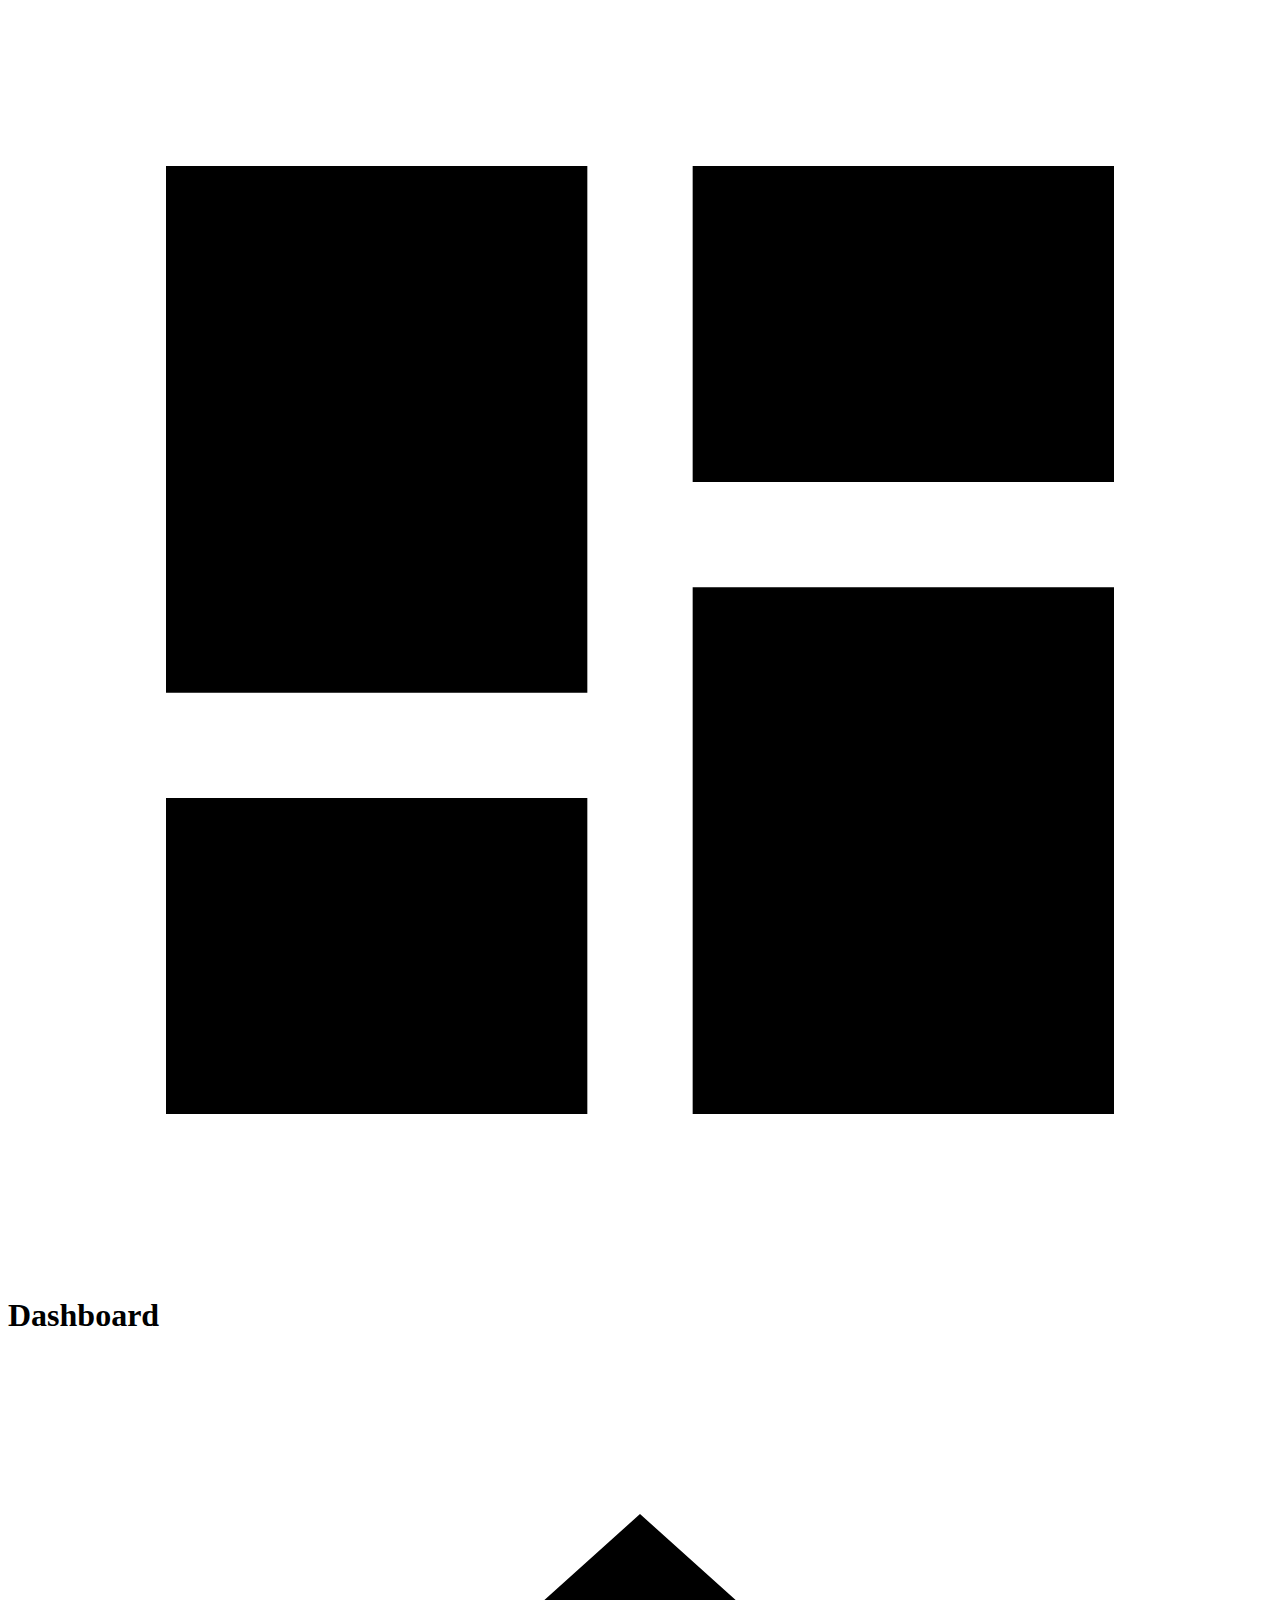
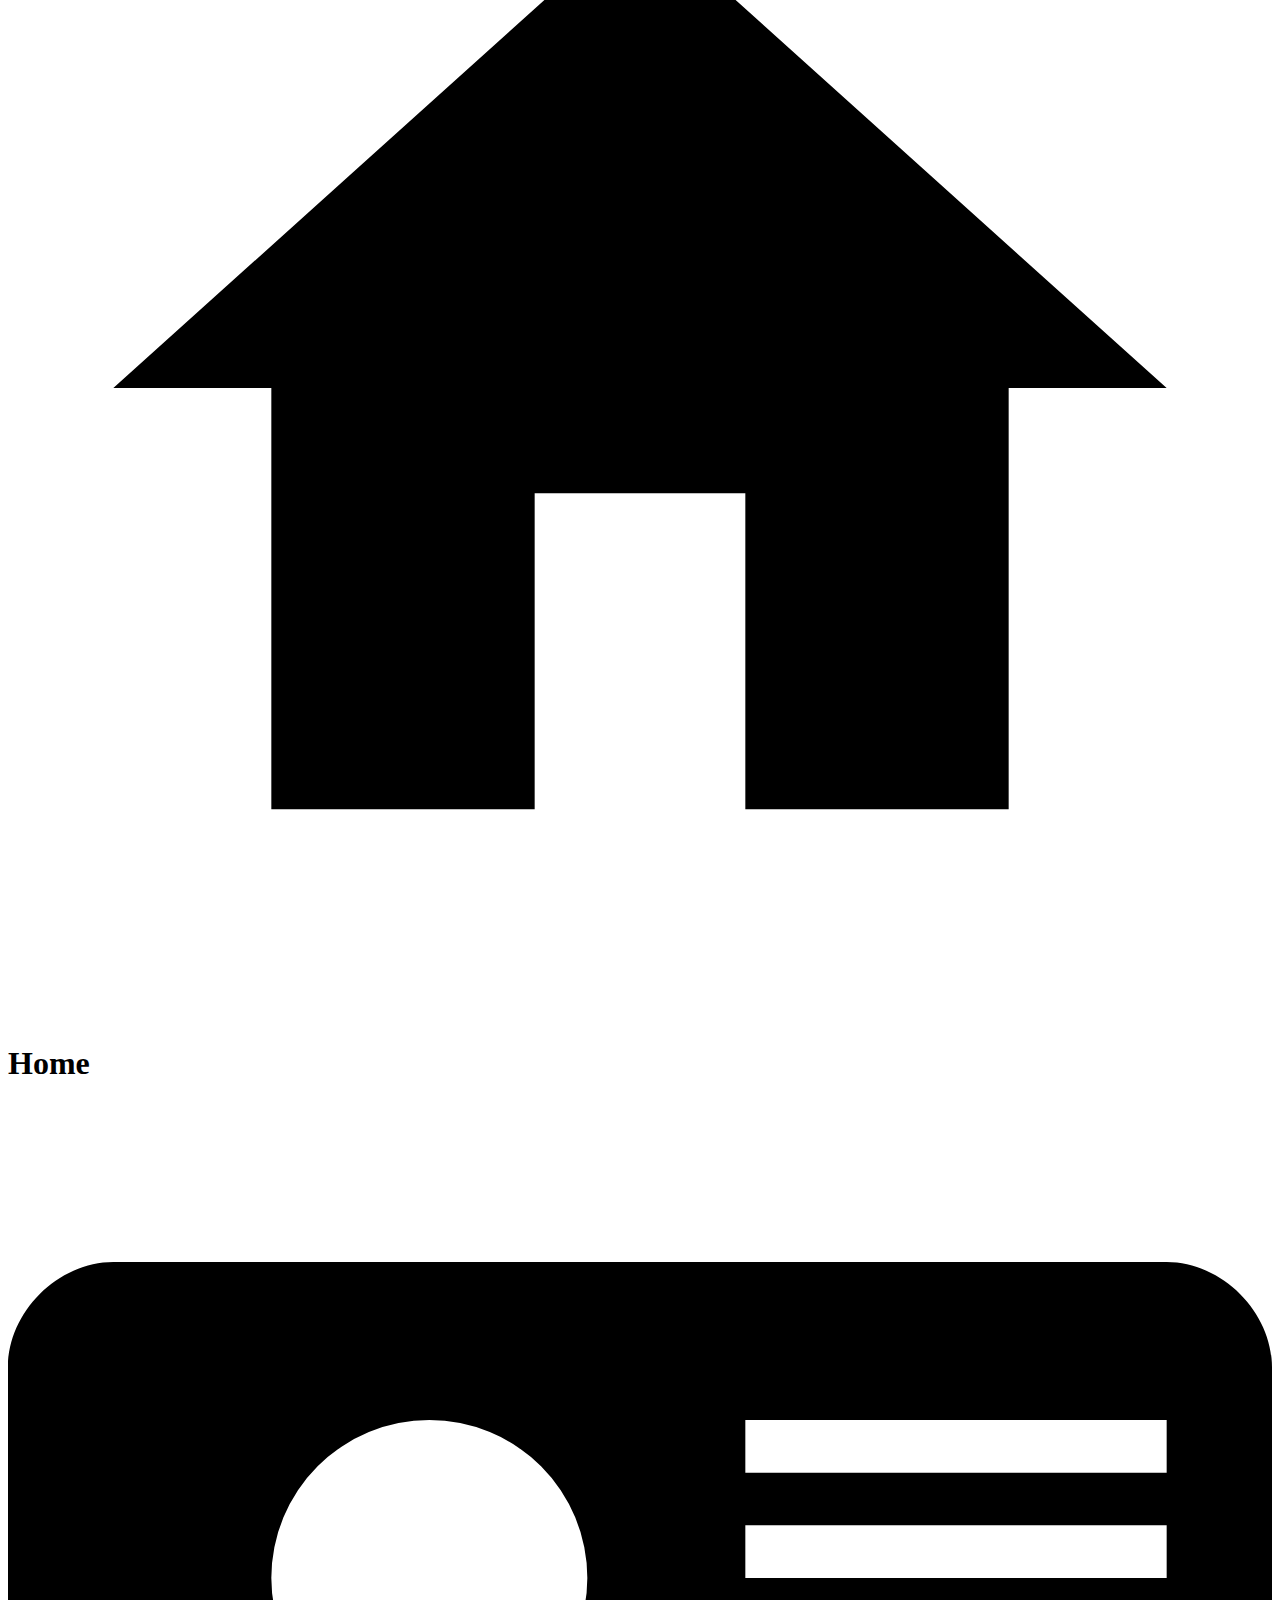
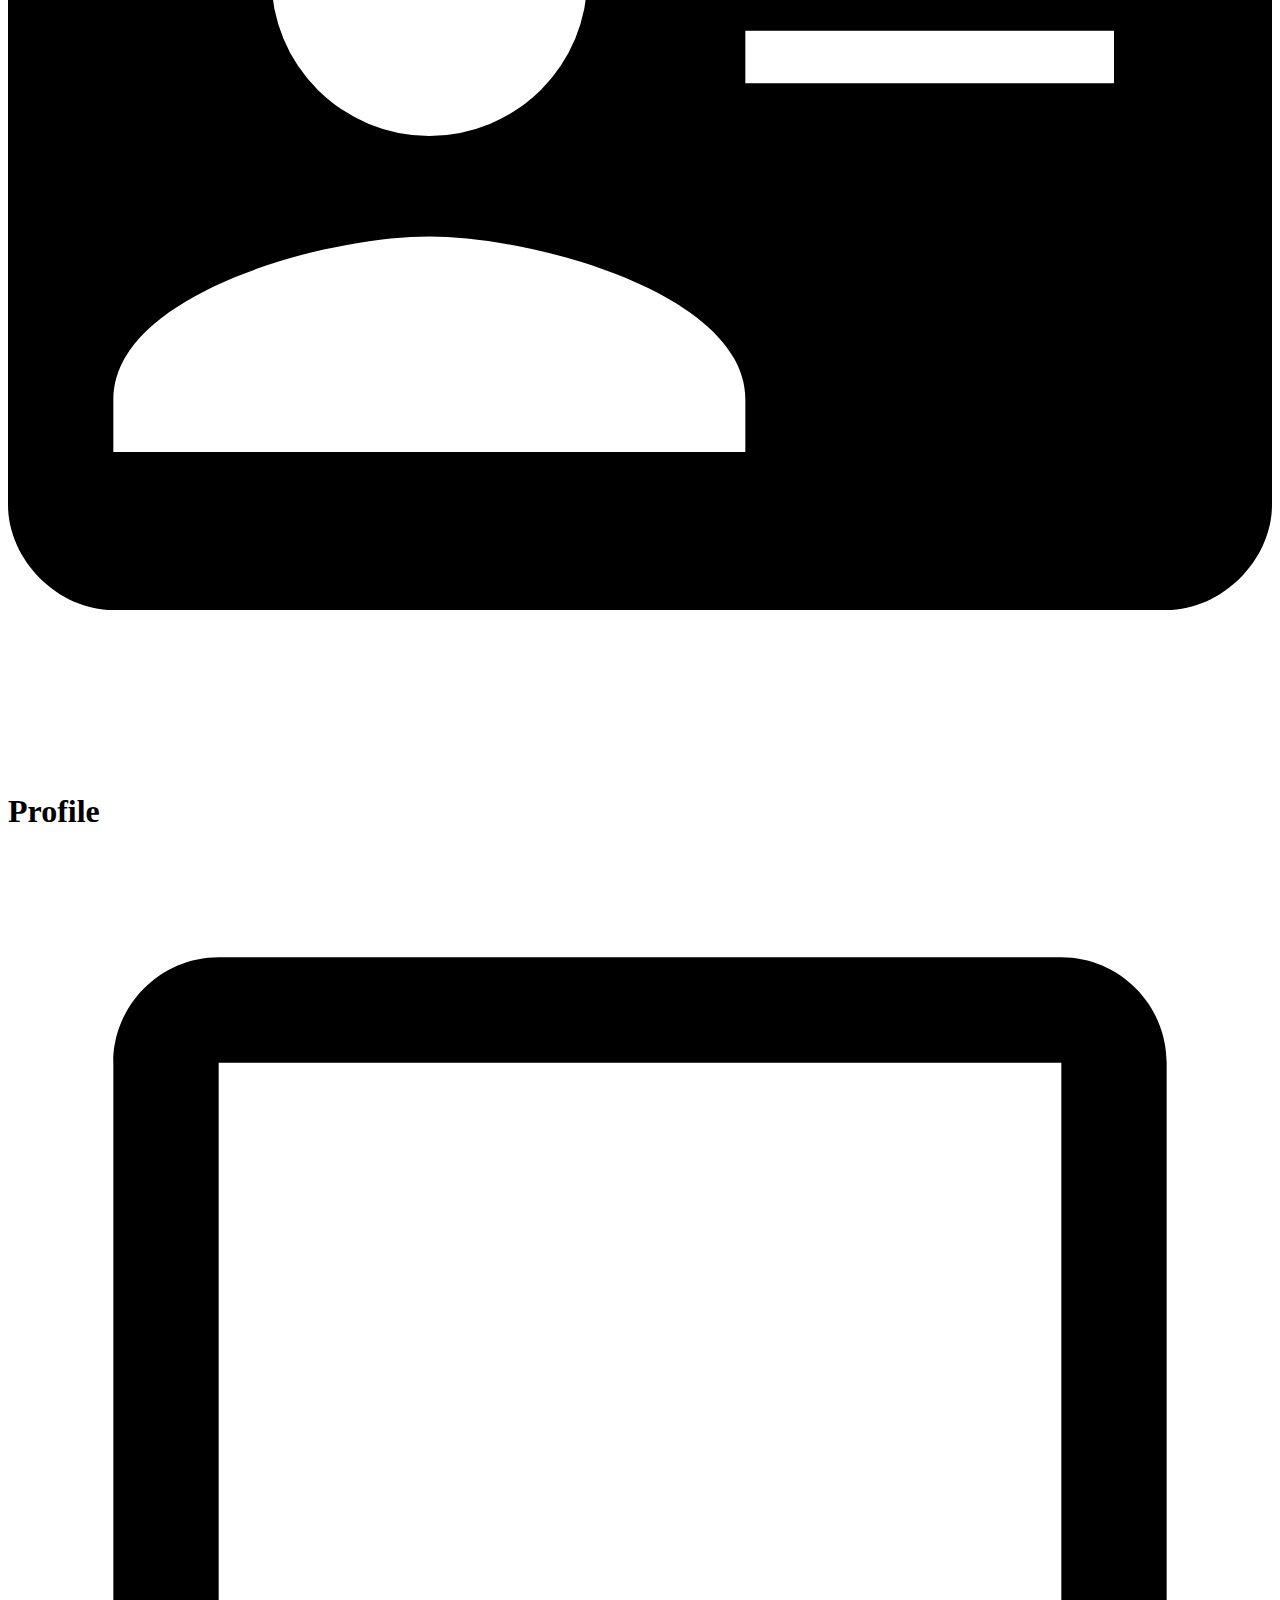
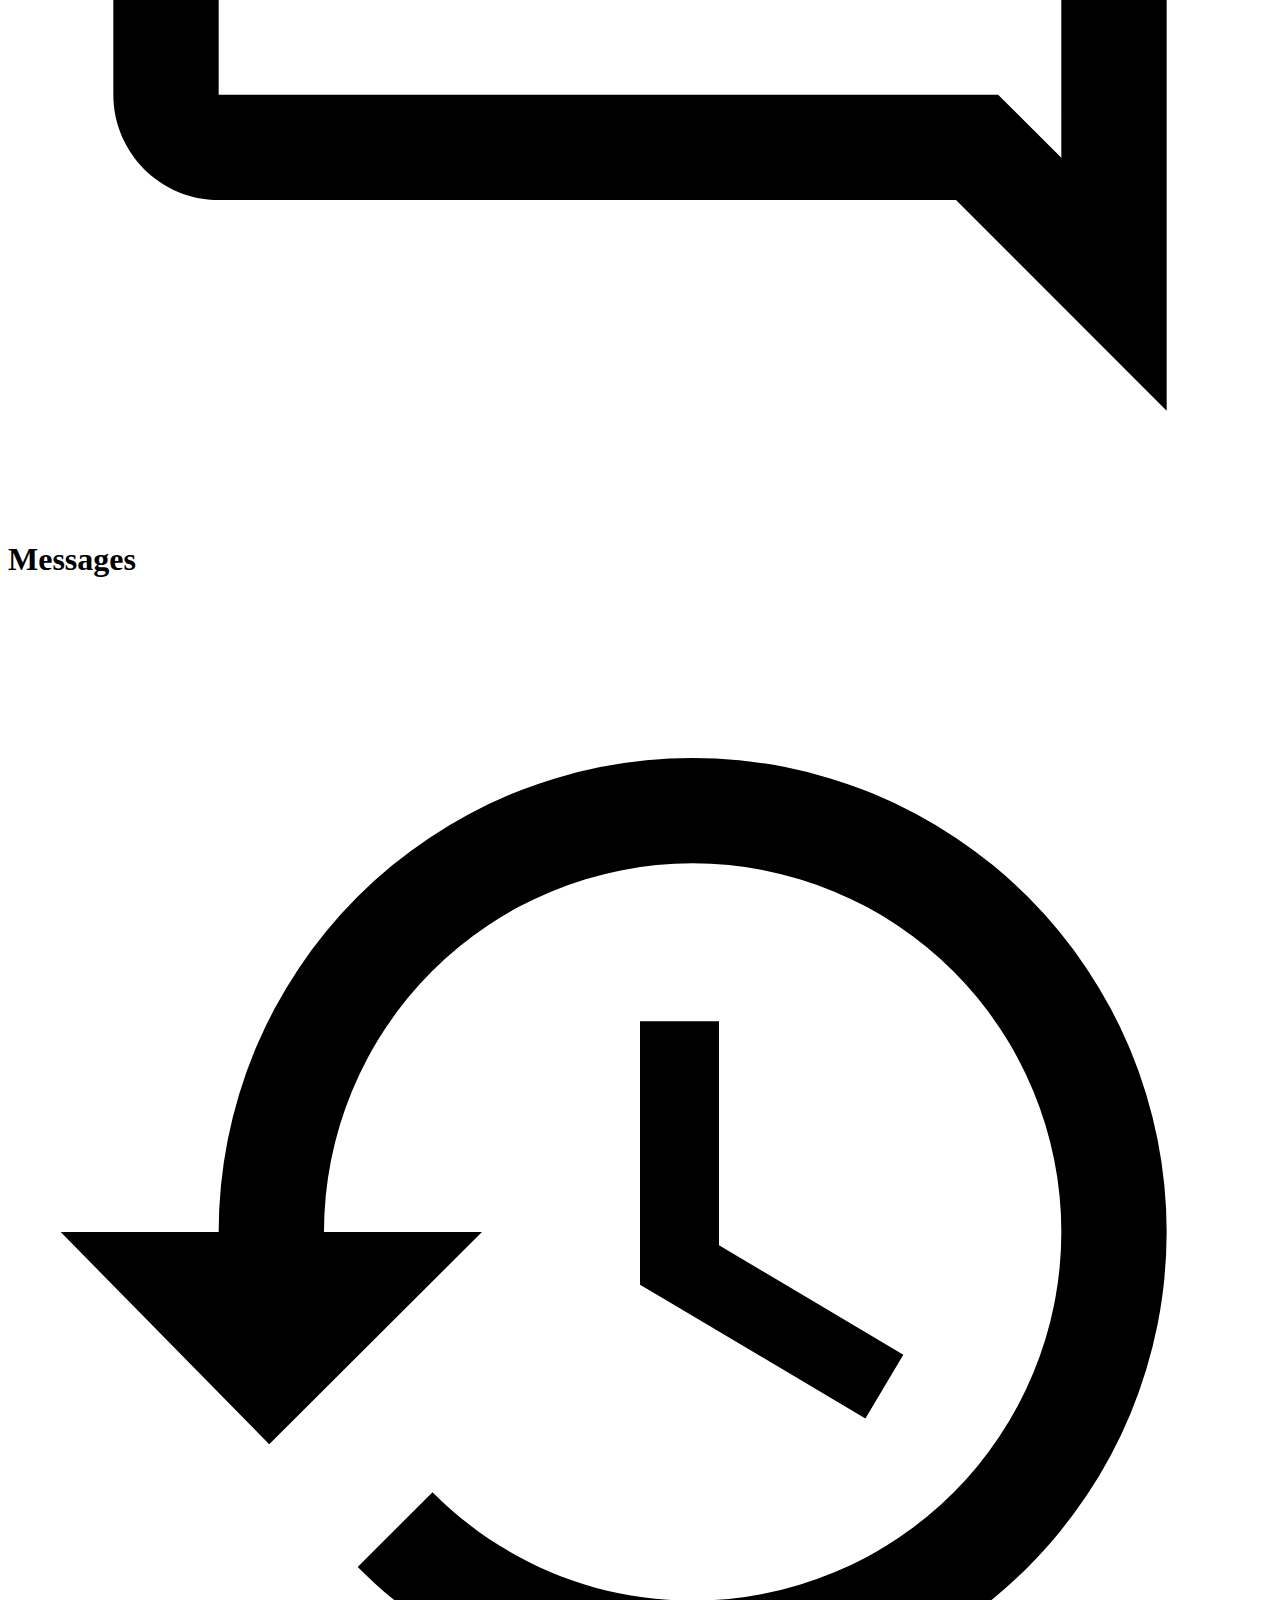
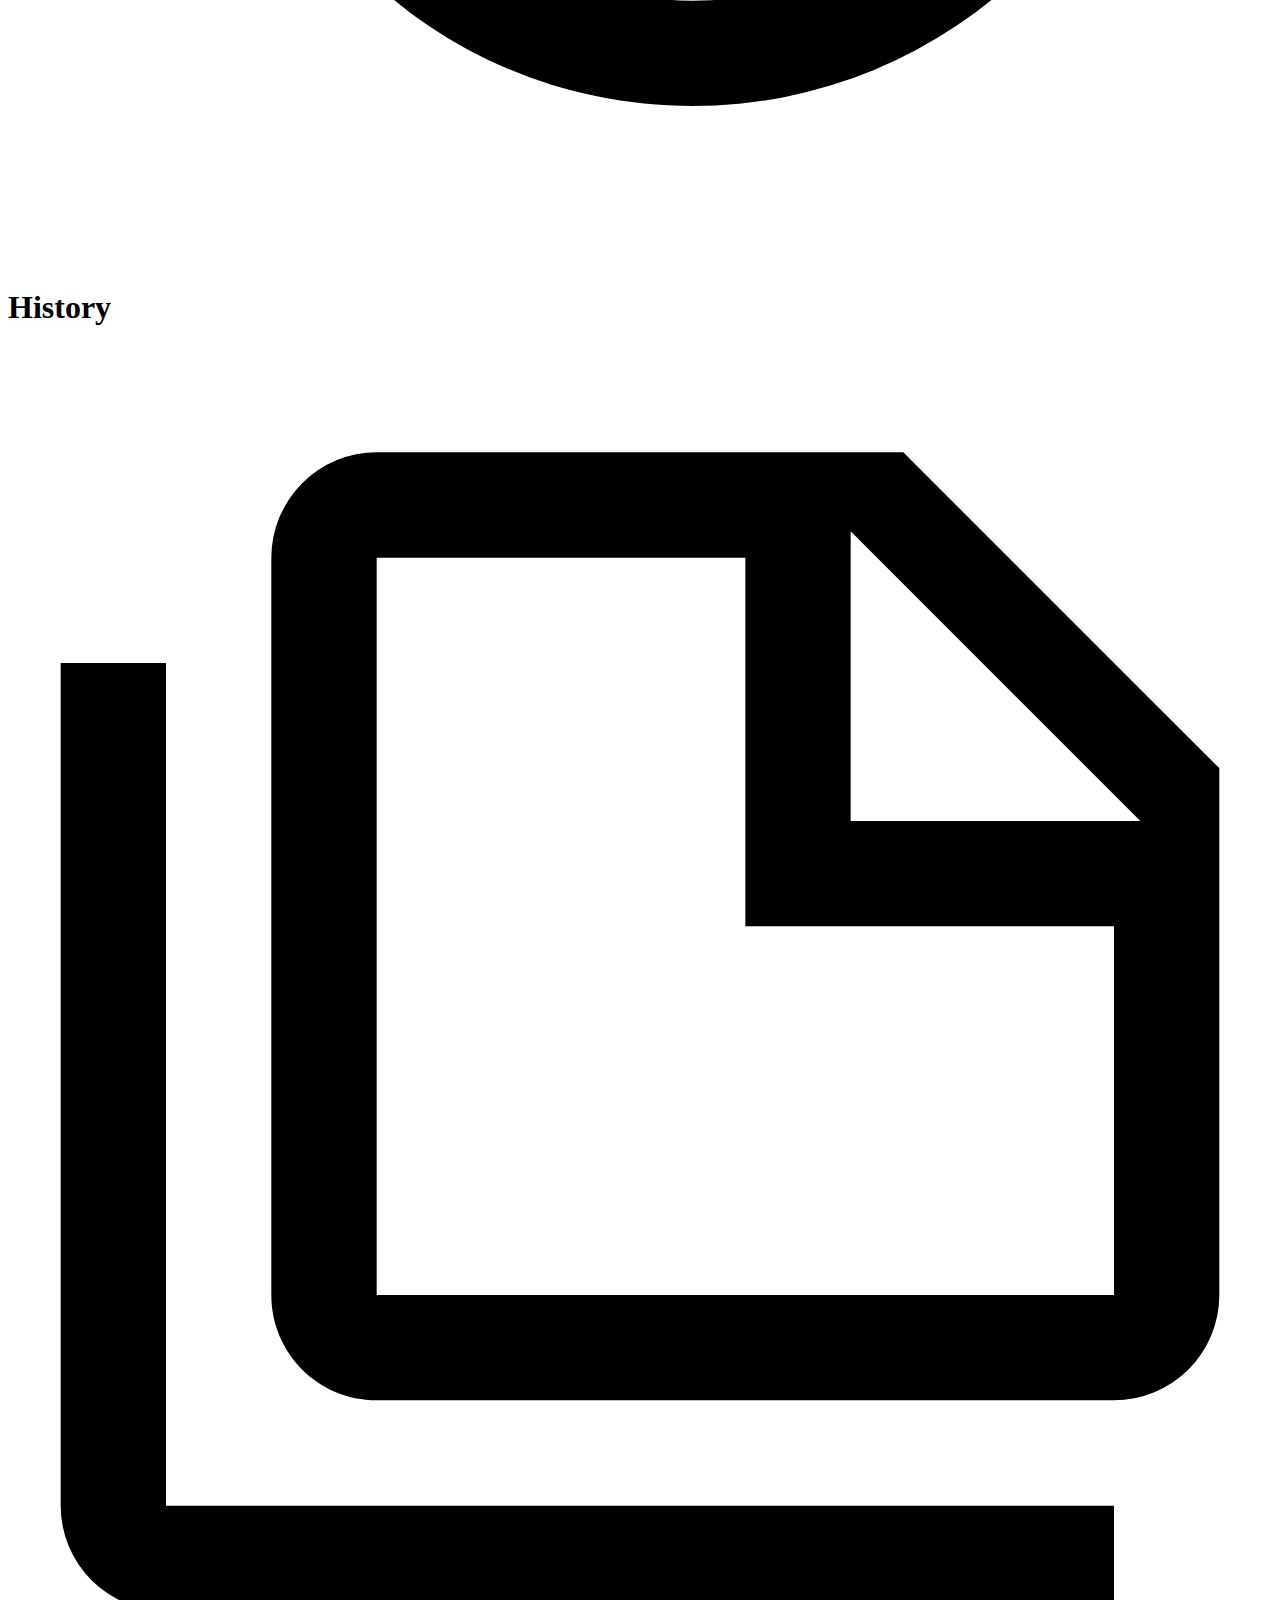
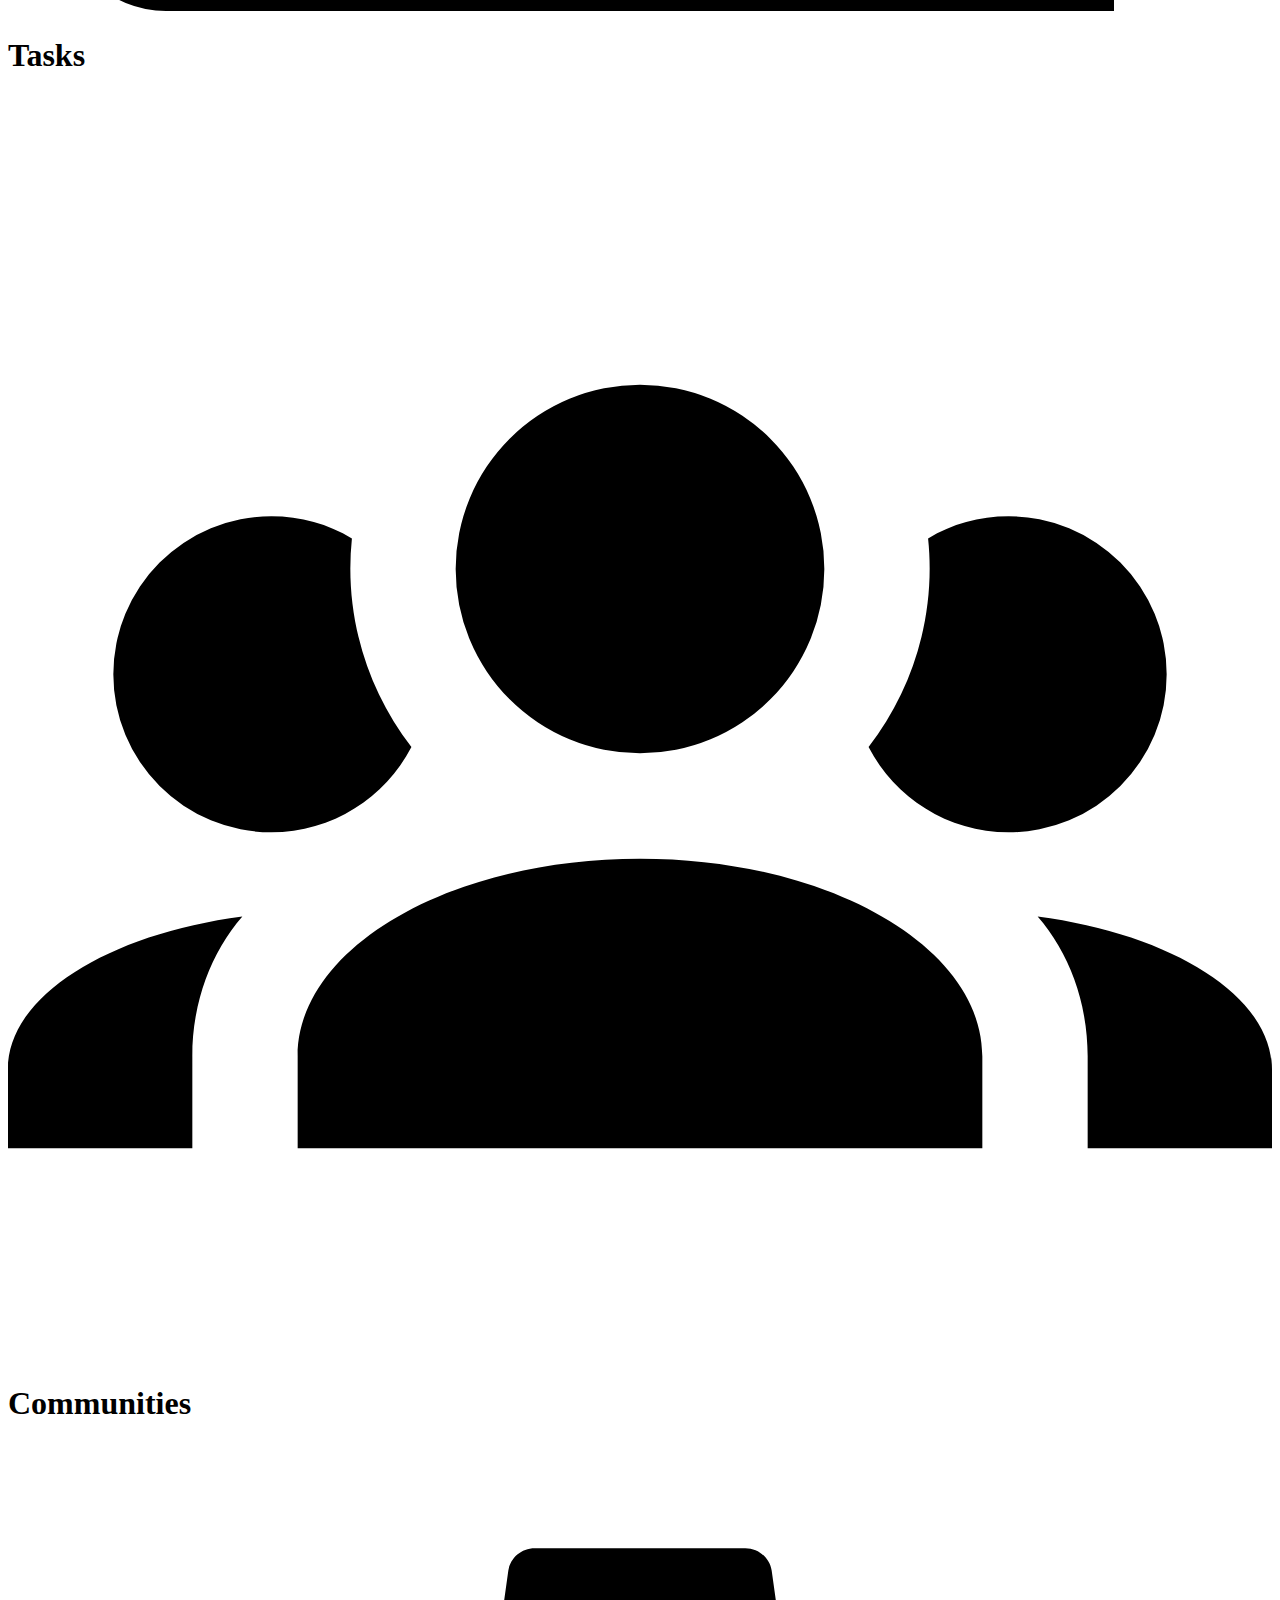
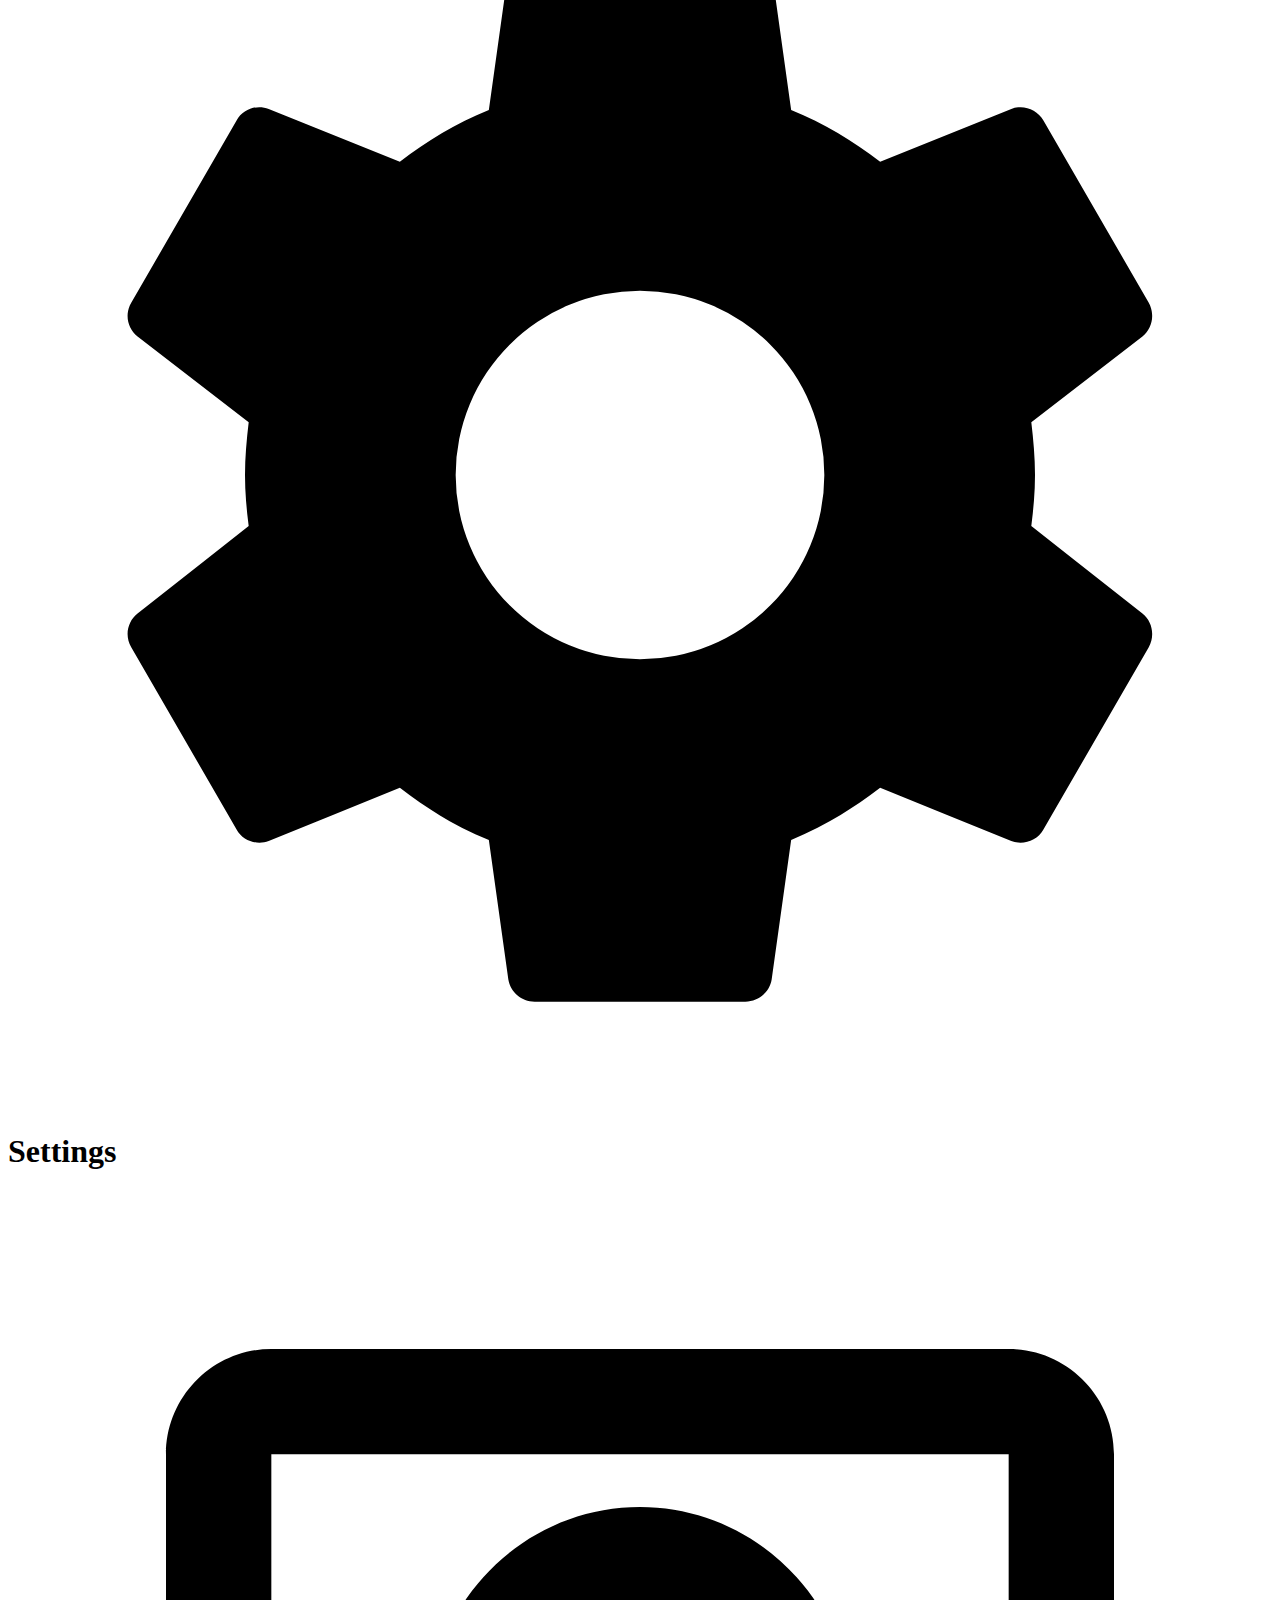
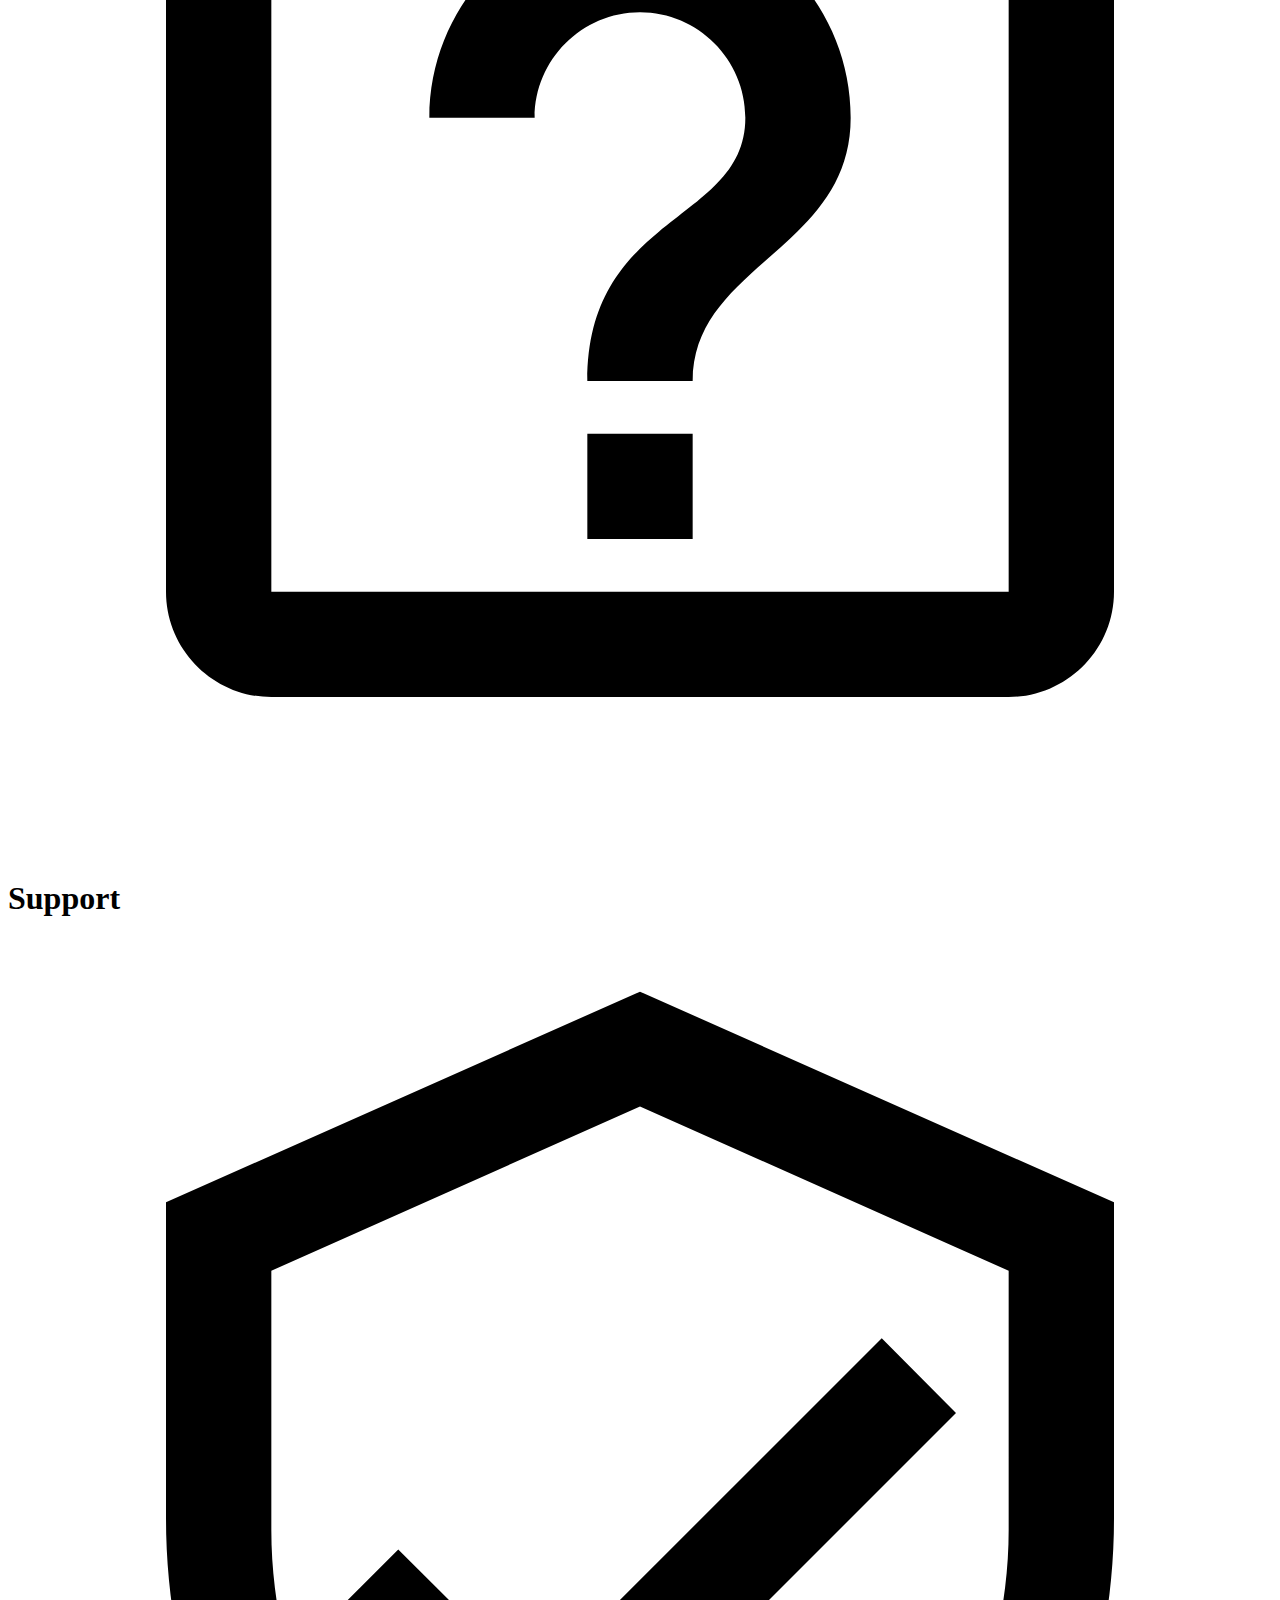
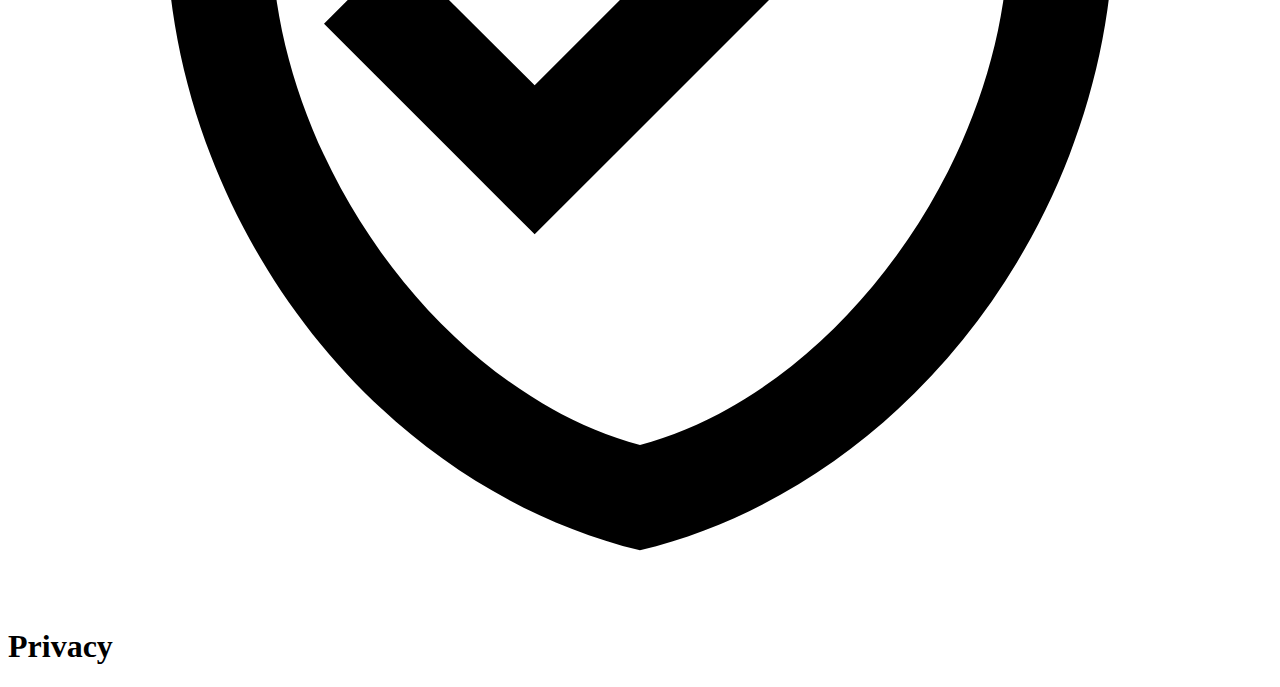
==== admin.html @ 9723819f "Done with the Dashboard menu items" ====
<!DOCTYPE html>
<html lang="en">
<head>
    <meta charset="UTF-8">
    <meta name="viewport" content="width=device-width, initial-scale=1.0">
    <title>Admin Dashboard</title>
    <link rel="stylesheet" href="style.css">
</head>
<body>
    <!--App Drawer-->
    <div class="drawer">
        <div class="dashboard menuItem">
            <img src="/icons/view-dashboard.svg" alt="">
            <h1>Dashboard</h1>
        </div>
        <div class="menuItem">
            <img src="/icons/home.svg" alt="">
            <h1>Home</h1>
        </div>
        <div class="menuItem">
            <img src="/icons/card-account-details.svg" alt="">
            <h1>Profile</h1>
        </div>
        <div class="menuItem">
            <img src="/icons/message-reply-outline.svg" alt="">
            <h1>Messages</h1>
        </div>
        <div class="menuItem">
            <img src="/icons/history.svg" alt="">
            <h1>History</h1>
        </div>
        <div class="menuItem">
            <img src="/icons/note-multiple-outline.svg" alt="">
            <h1>Tasks</h1>
        </div>
        <div class="menuItem">
            <img src="/icons/account-group.svg" alt="">
            <h1>Communities</h1>
        </div>
        <!--Some extra spacing, so nth child-->
        <div class="menuItem">
            <img src="/icons/cog.svg" alt="">
            <h1>Settings</h1>
        </div>
        <div class="menuItem">
            <img src="/icons/help-box-outline.svg" alt="">
            <h1>Support</h1>
        </div>
        <div class="menuItem">
            <img src="/icons/shield-check-outline.svg" alt="">
            <h1>Privacy</h1>
        </div>
    </div>
</body>
</html>
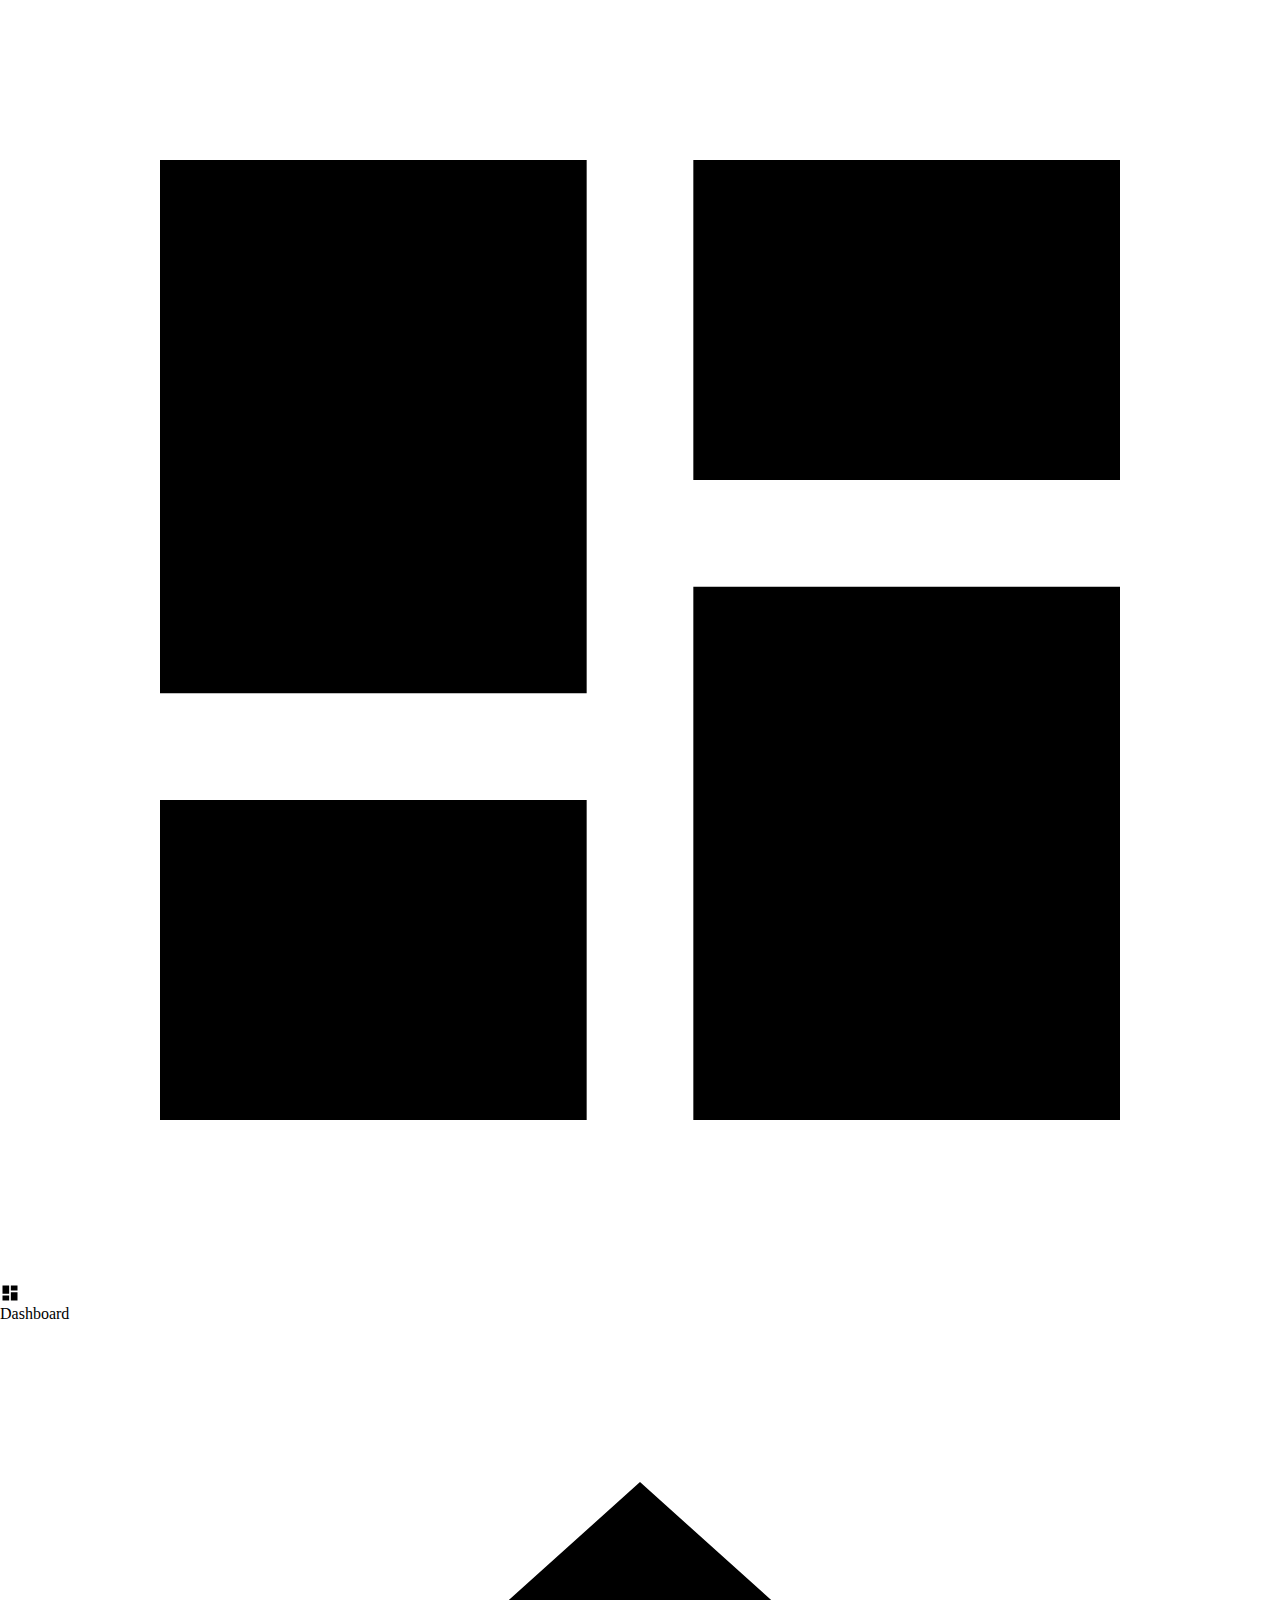
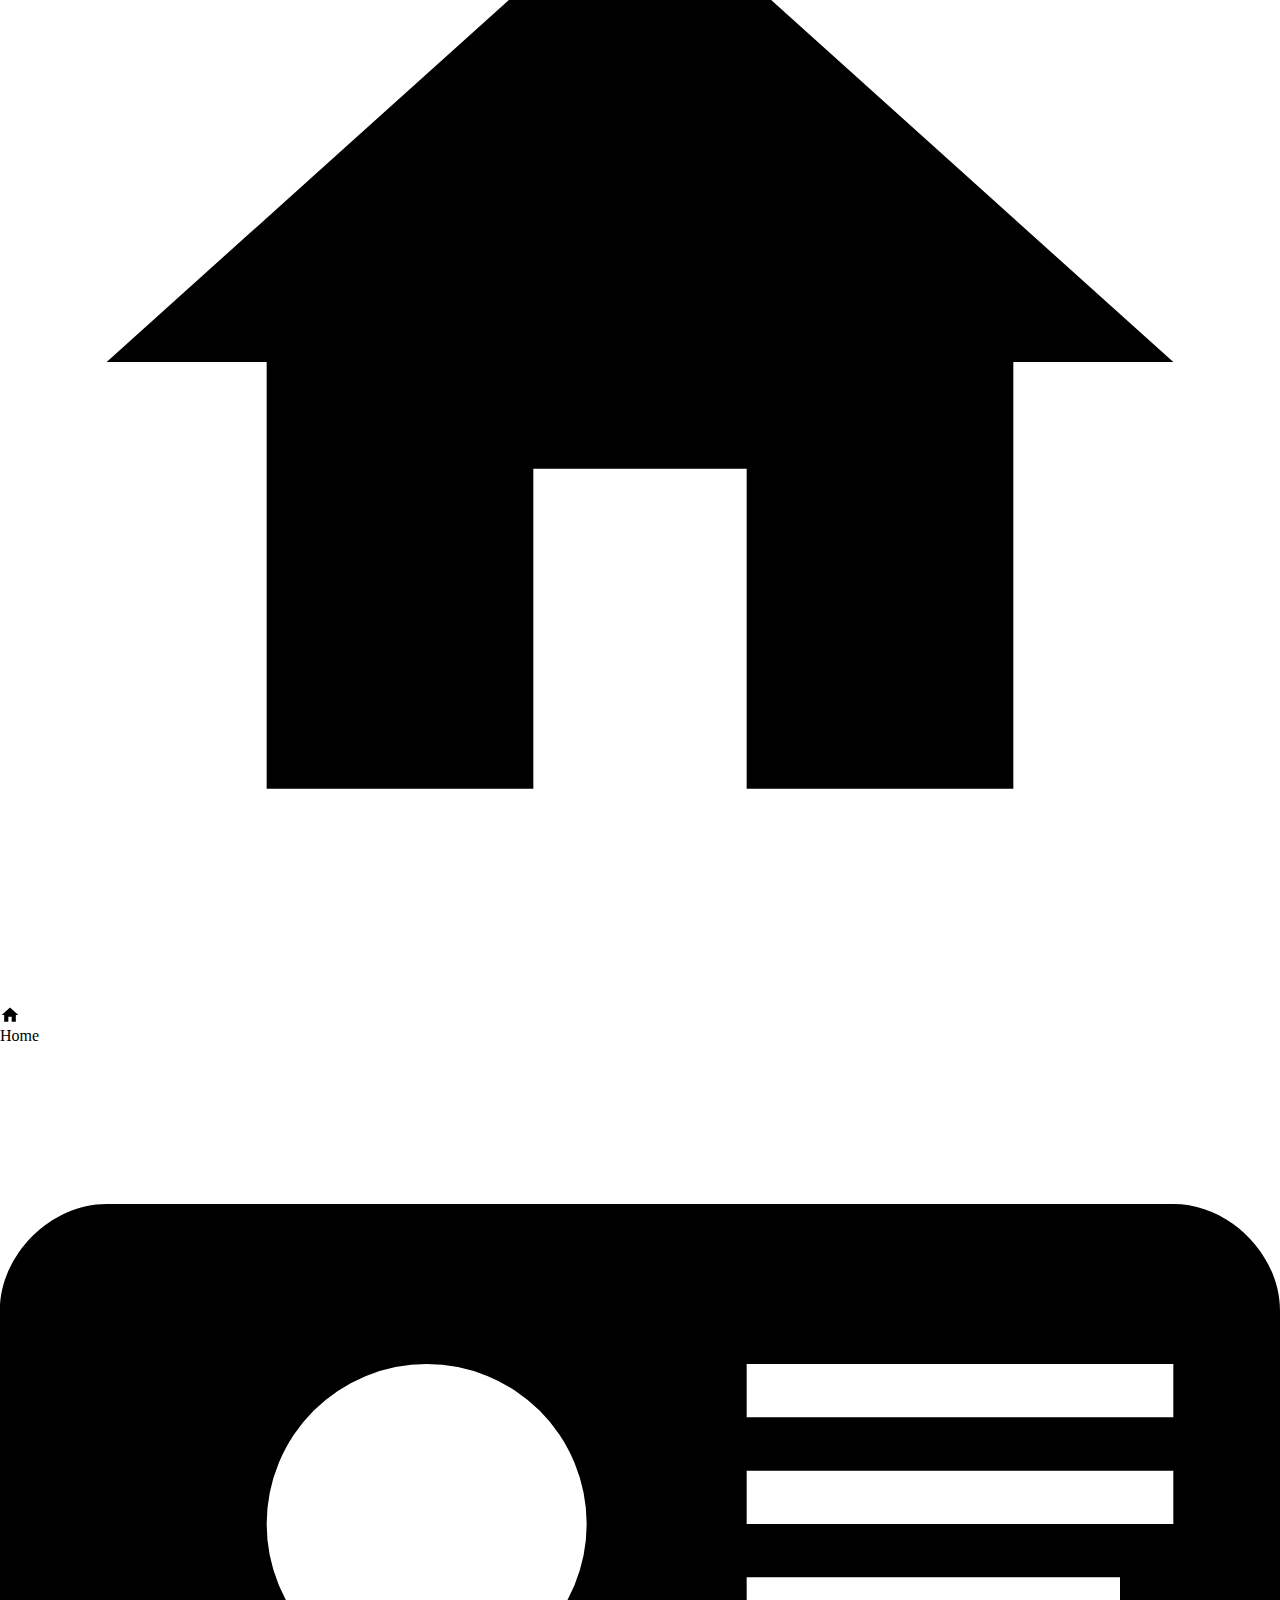
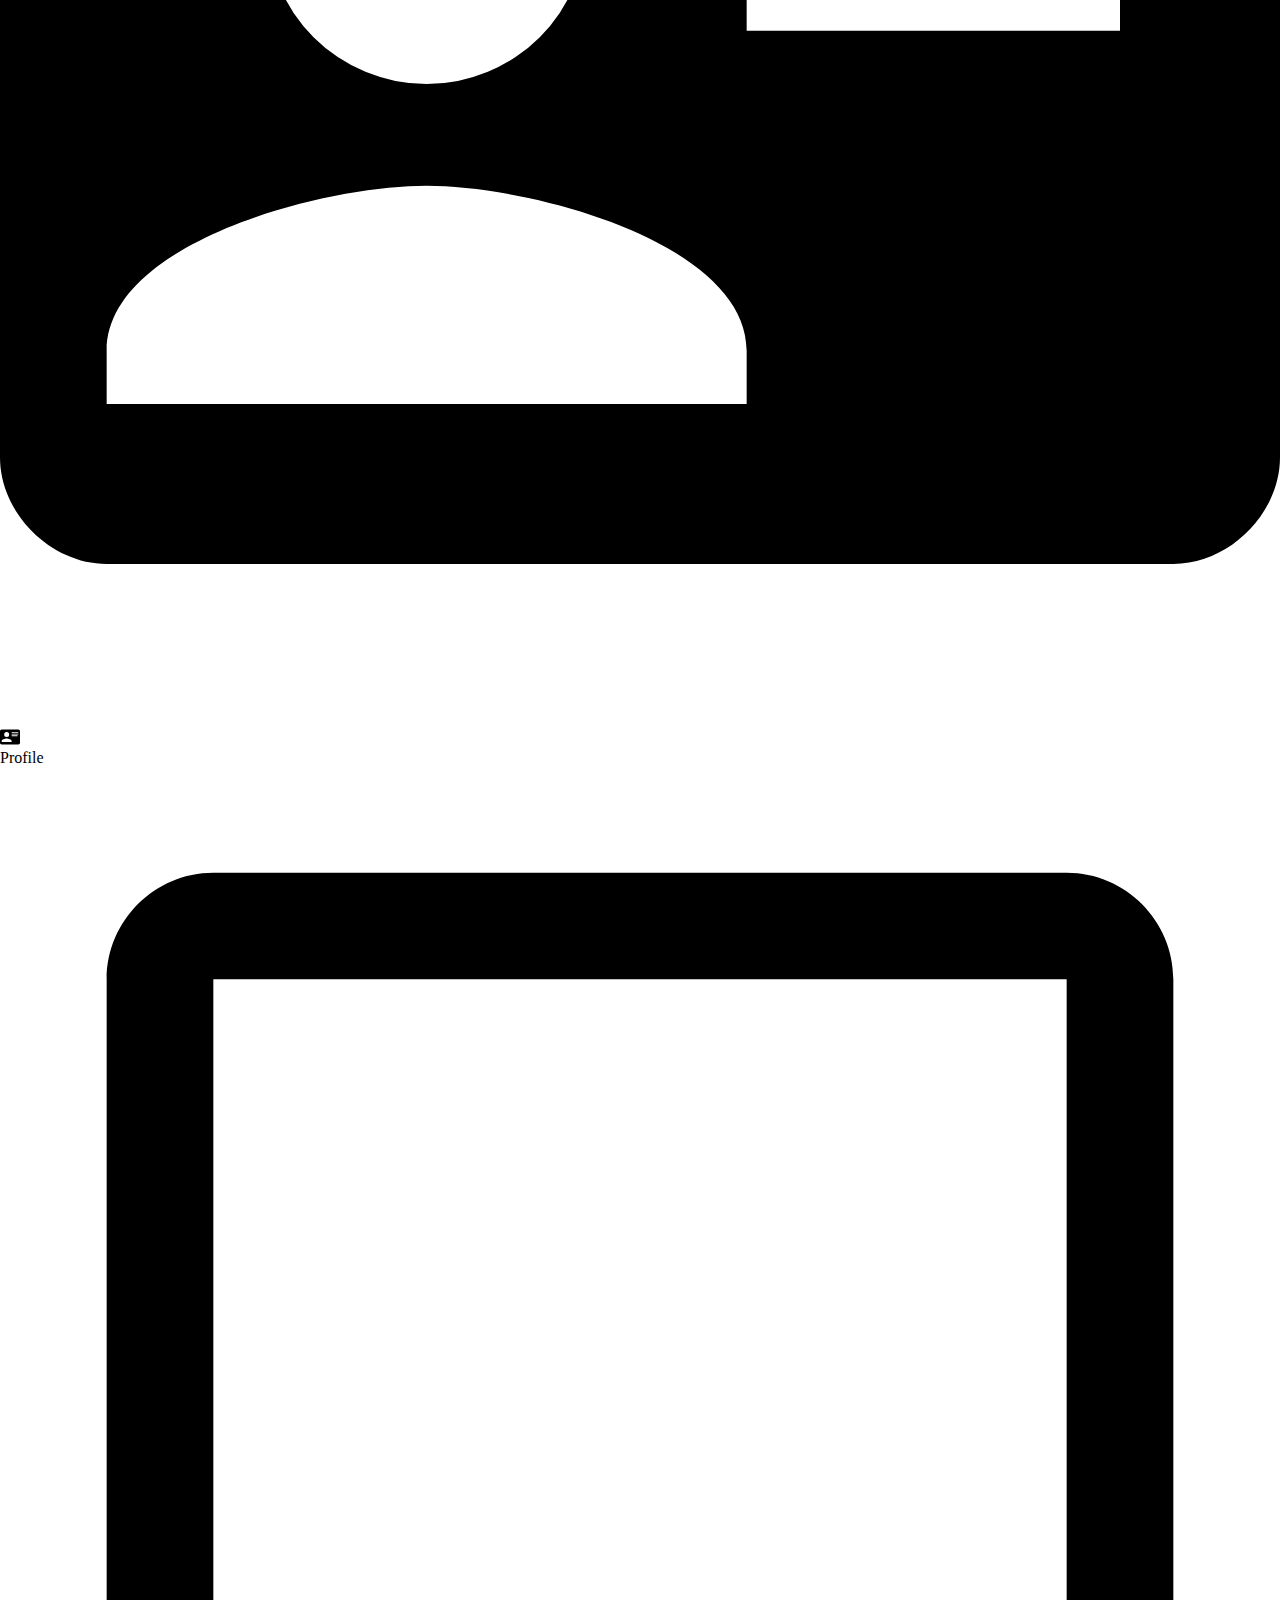
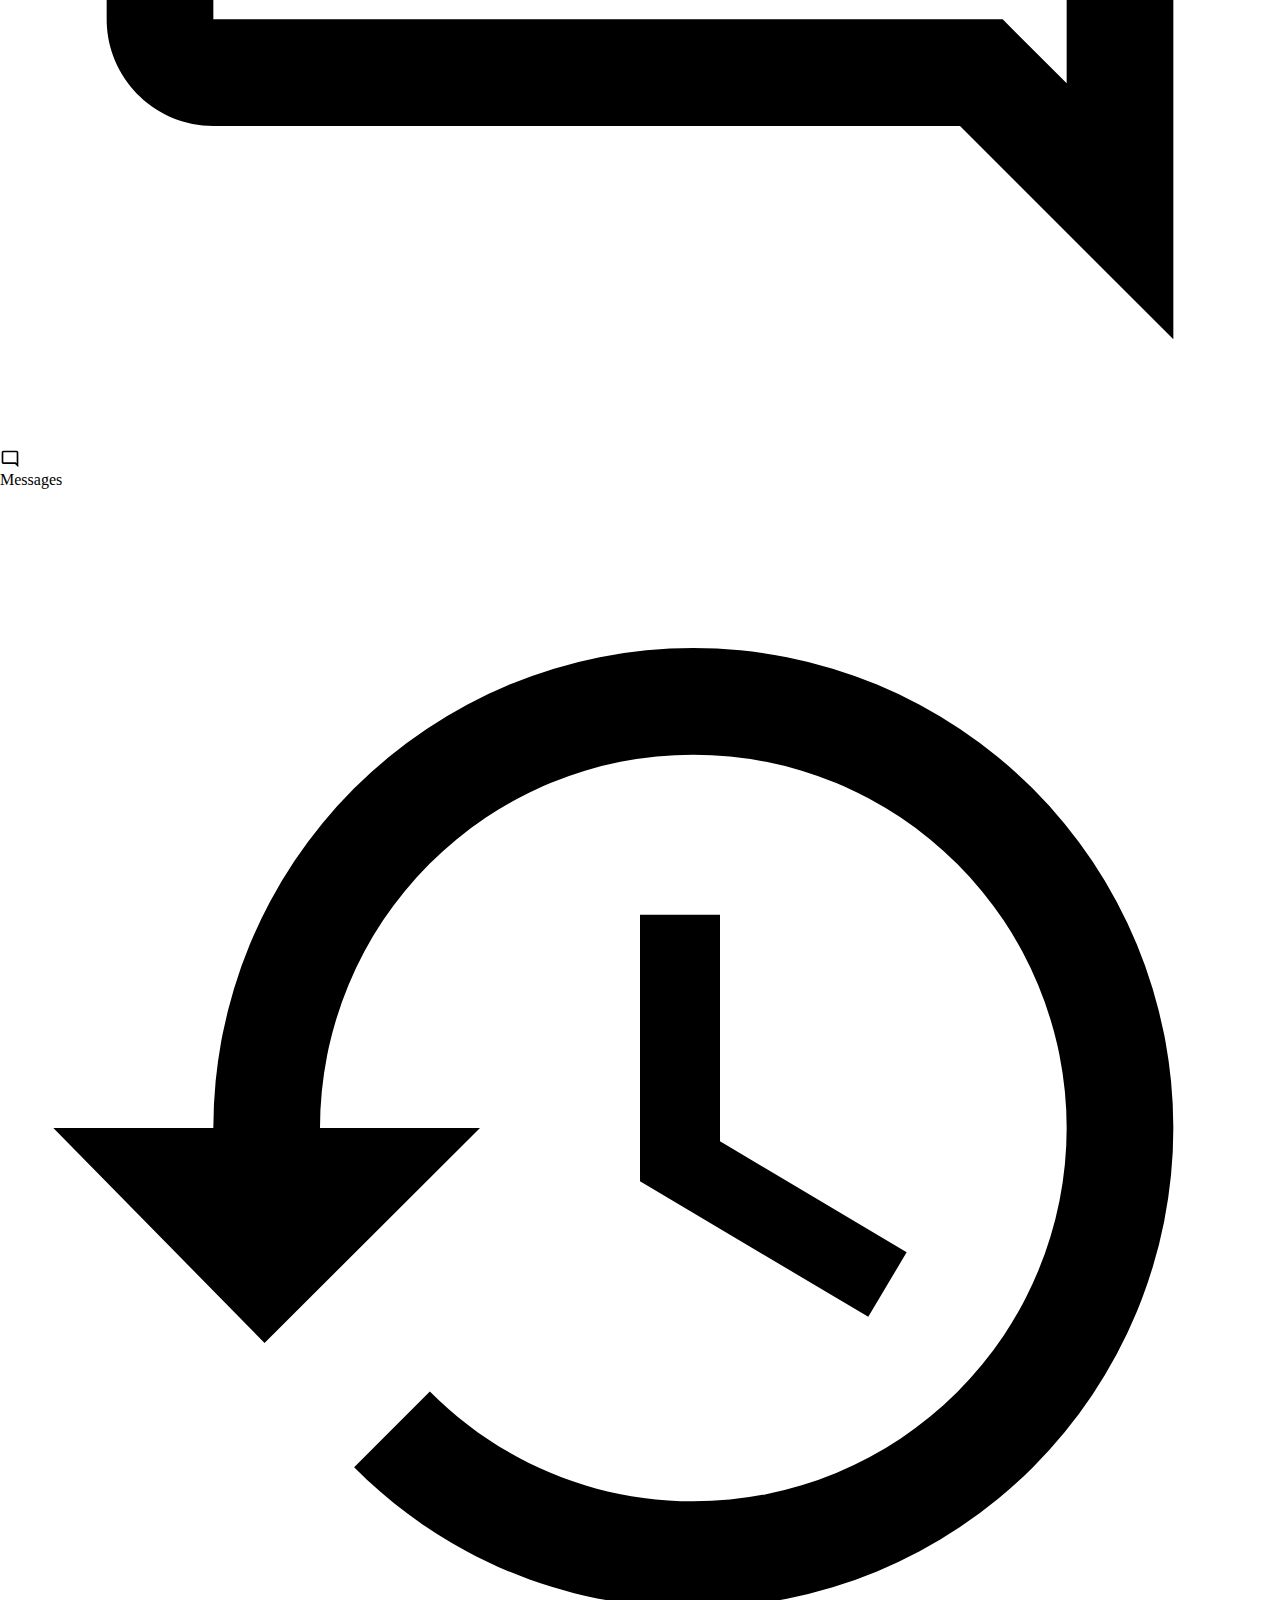
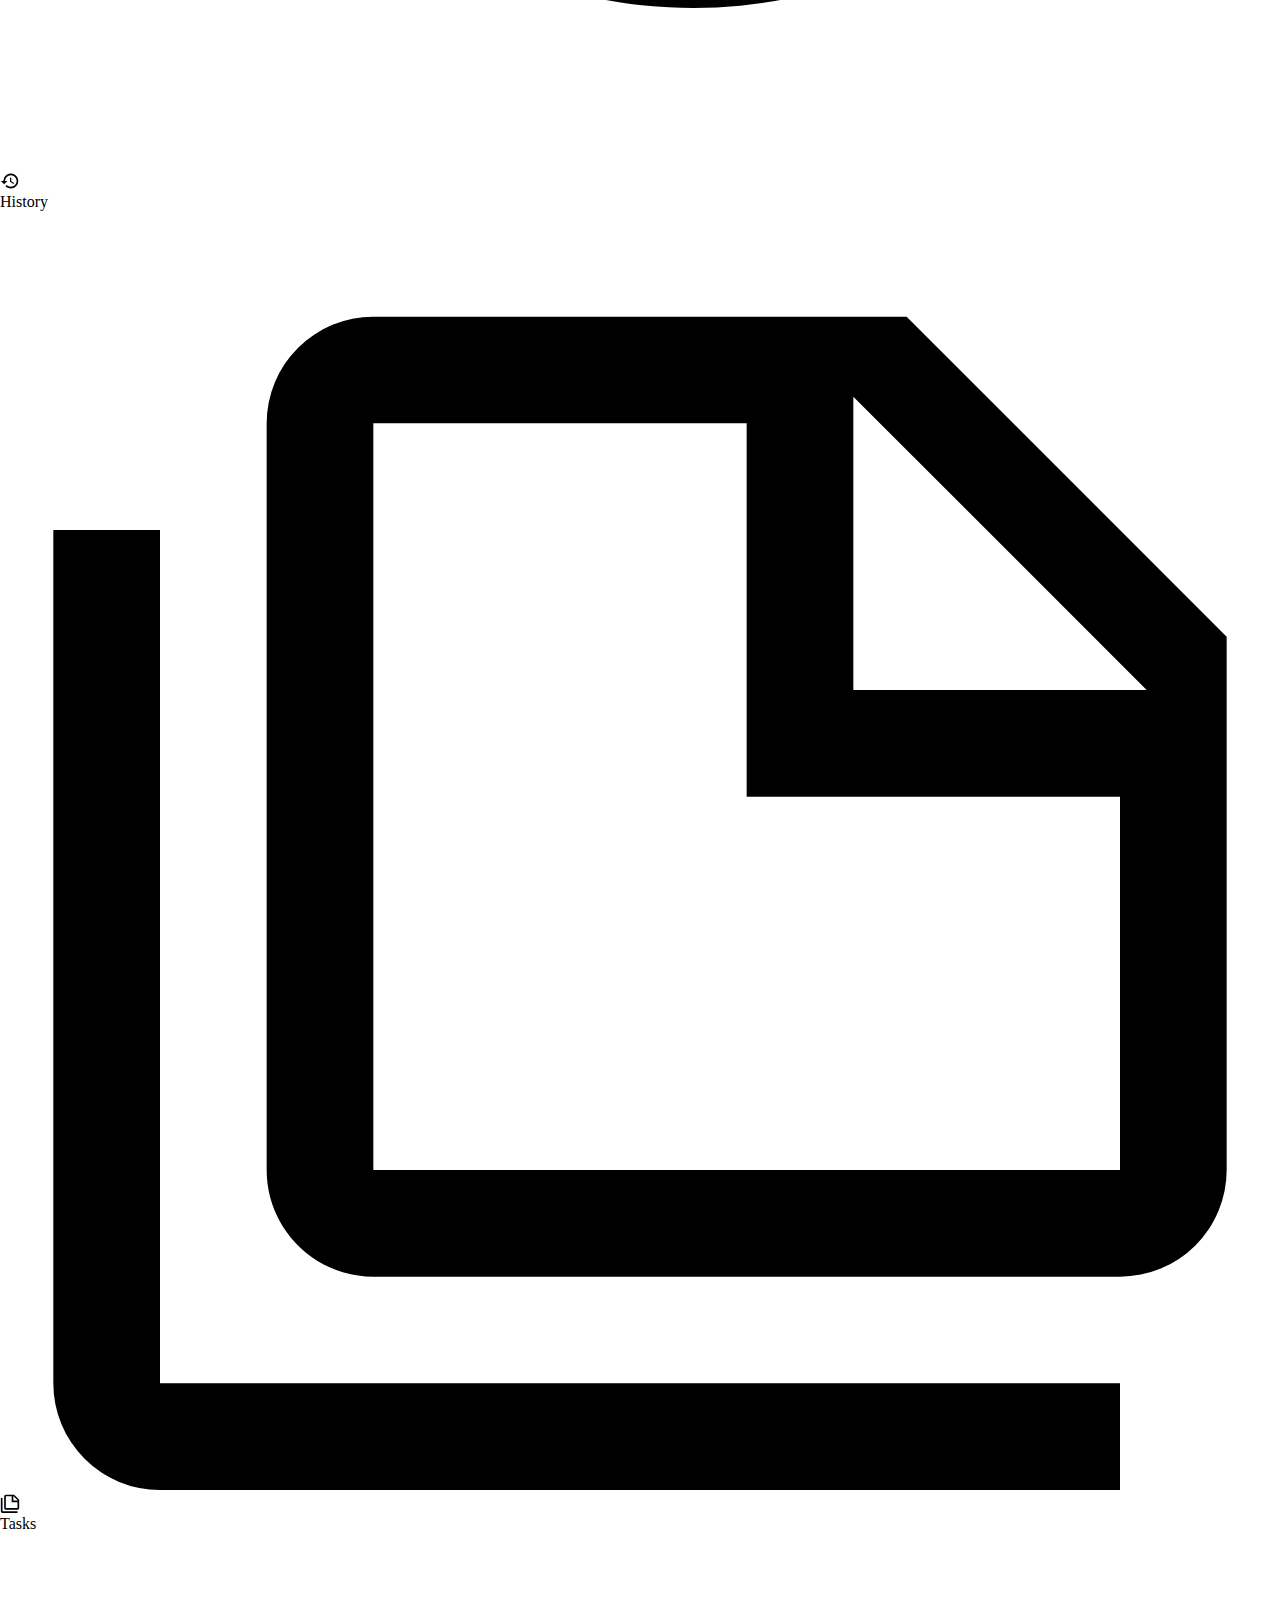
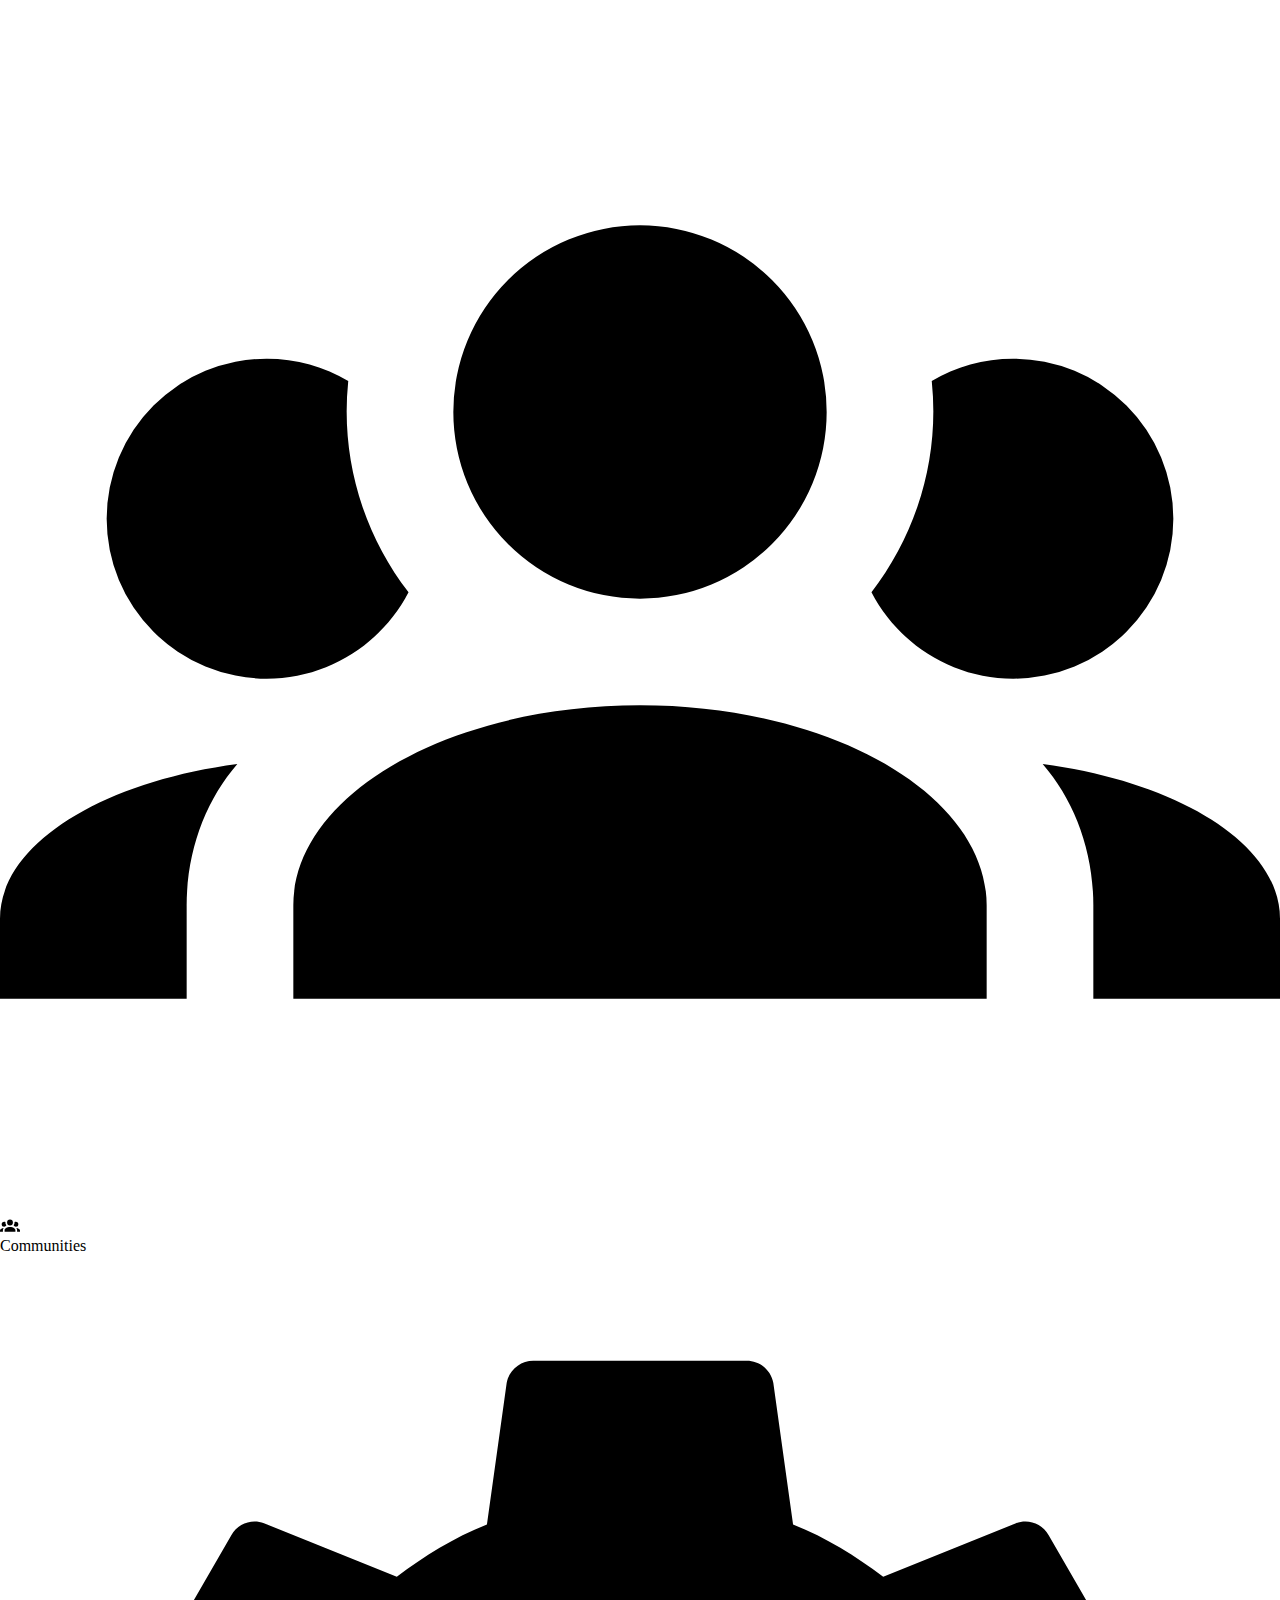
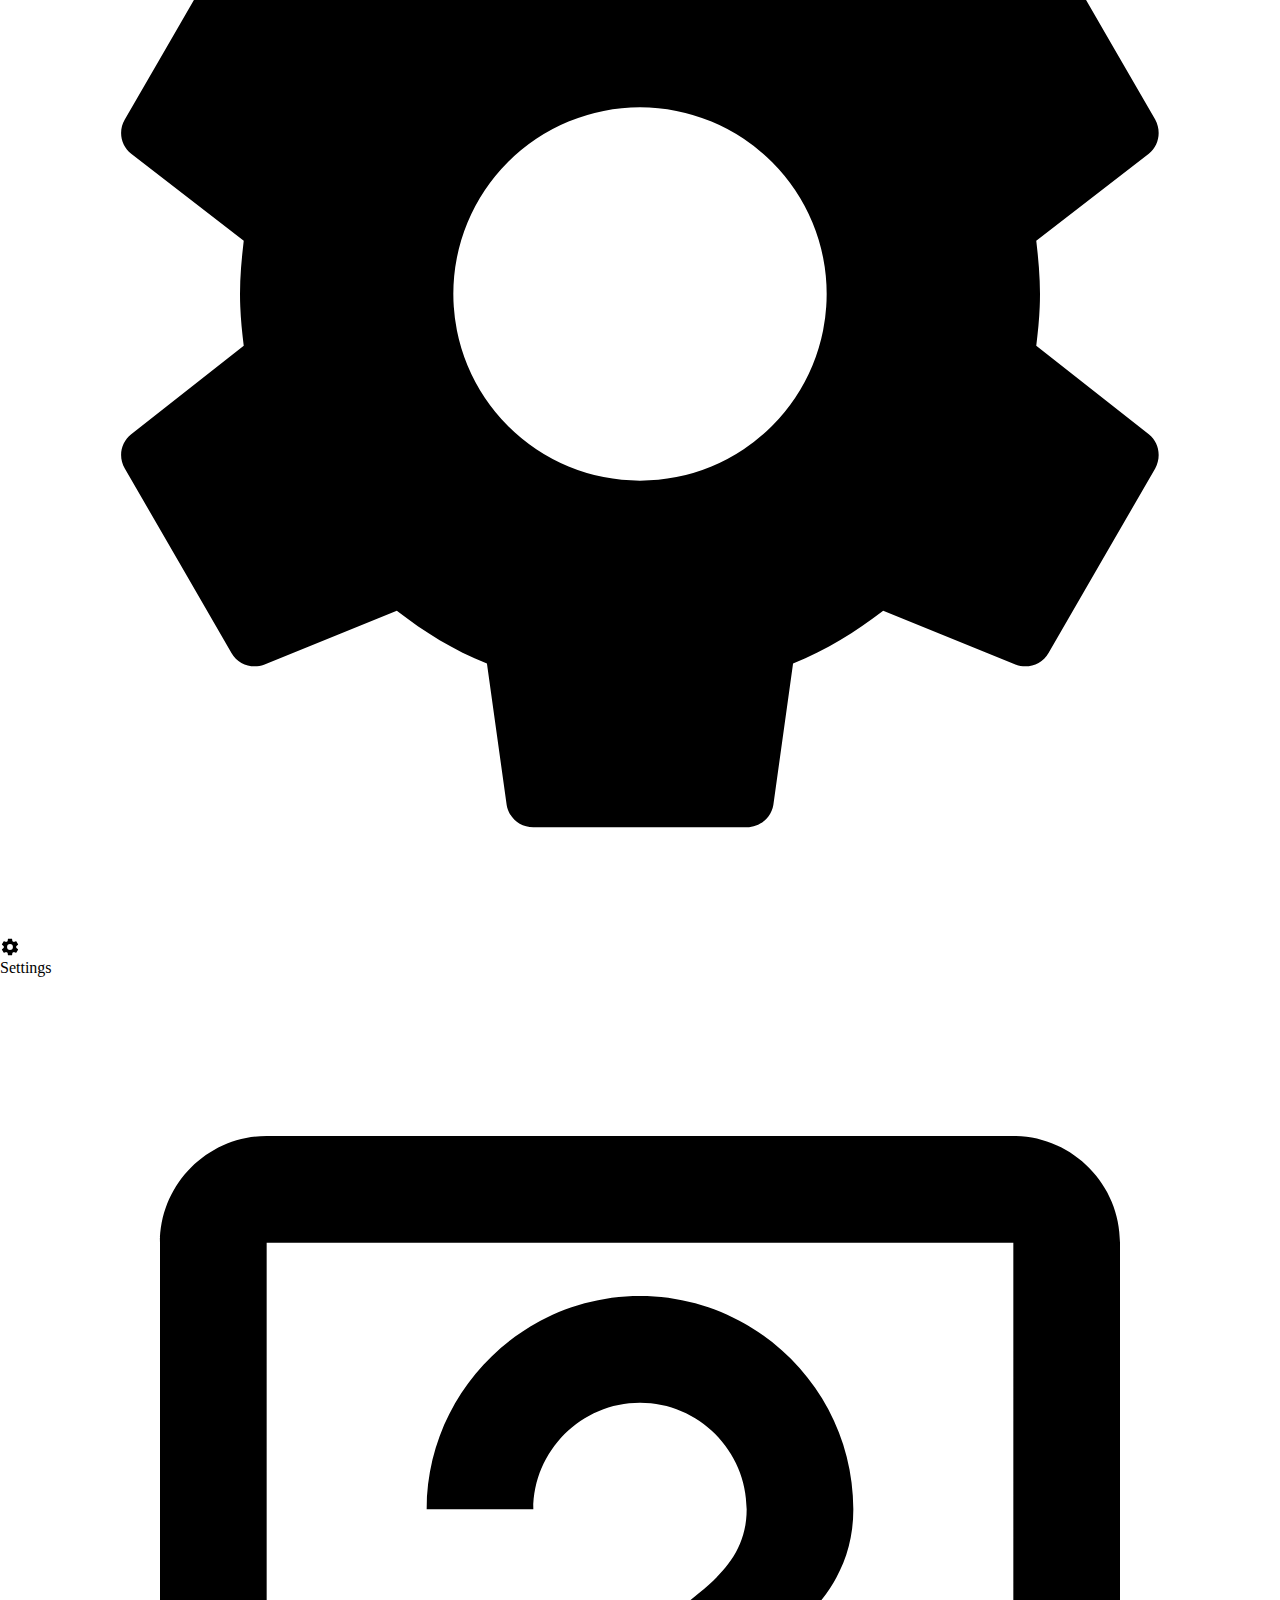
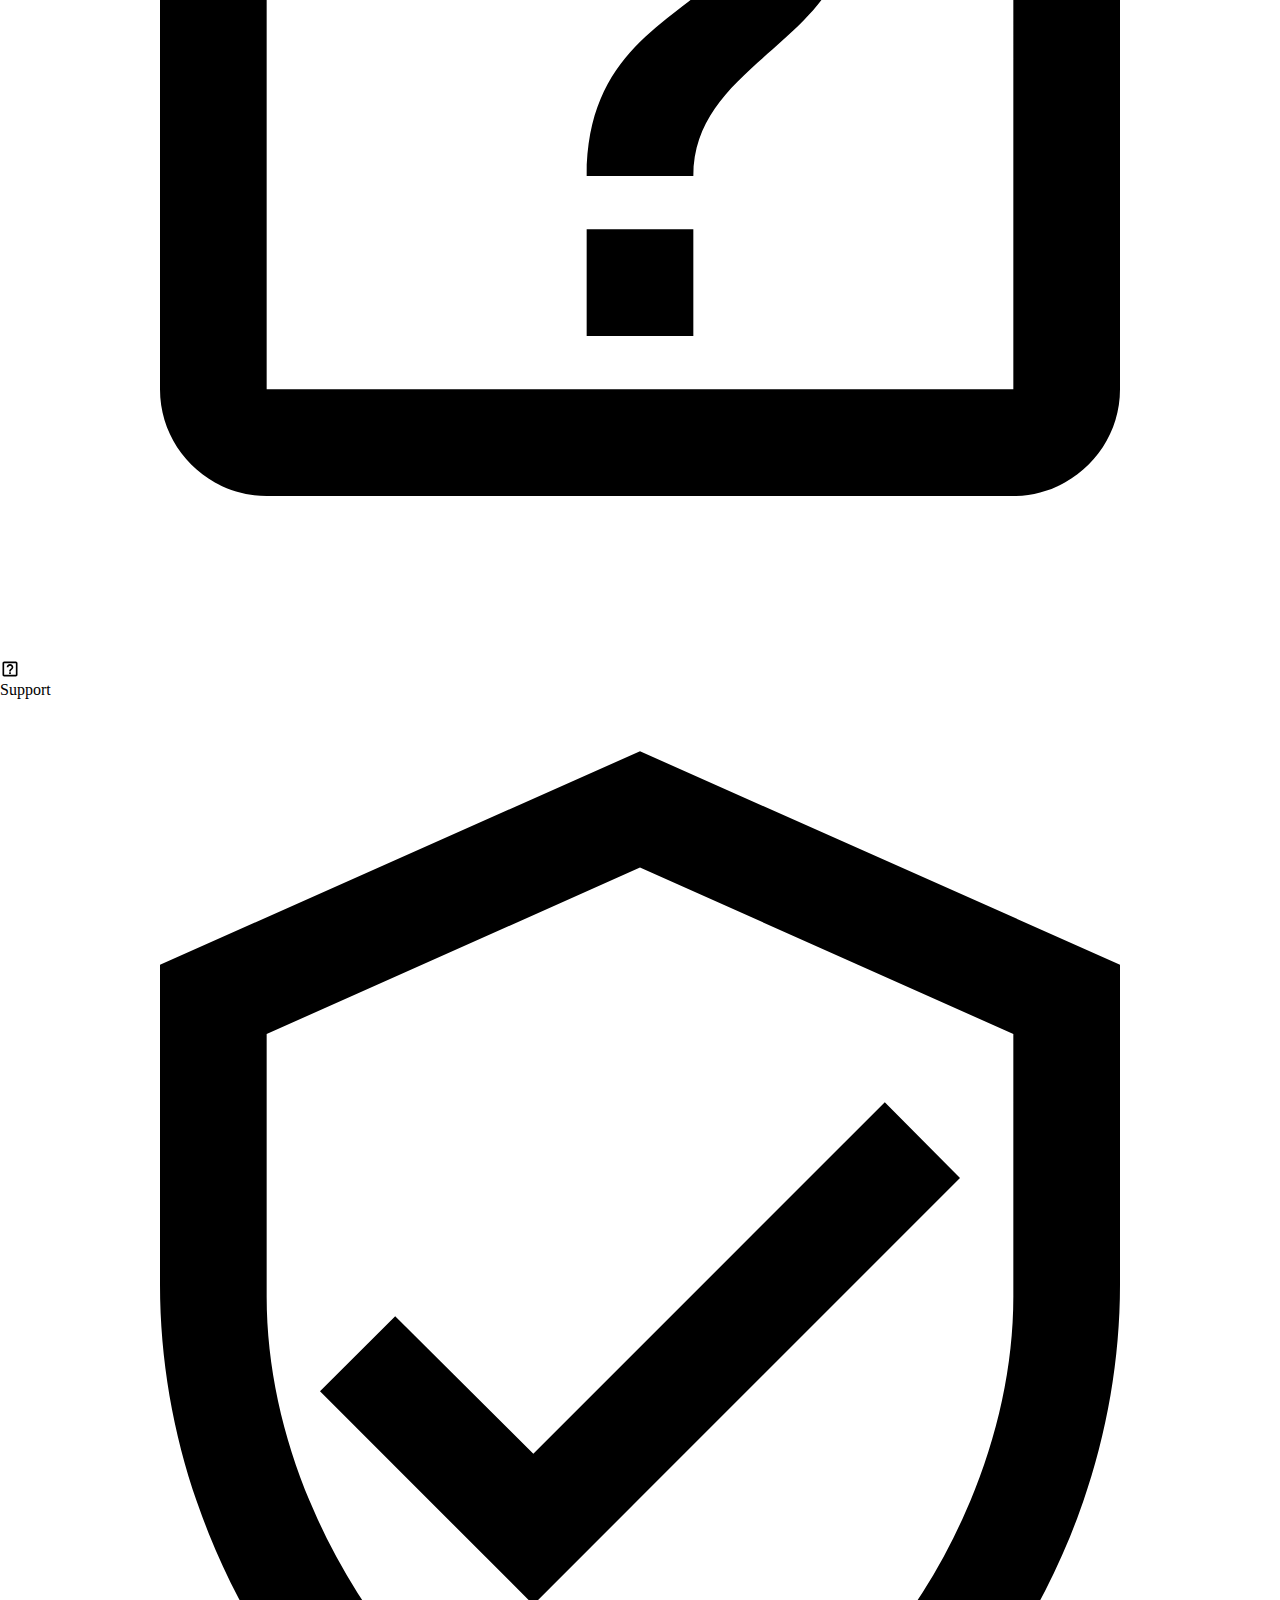
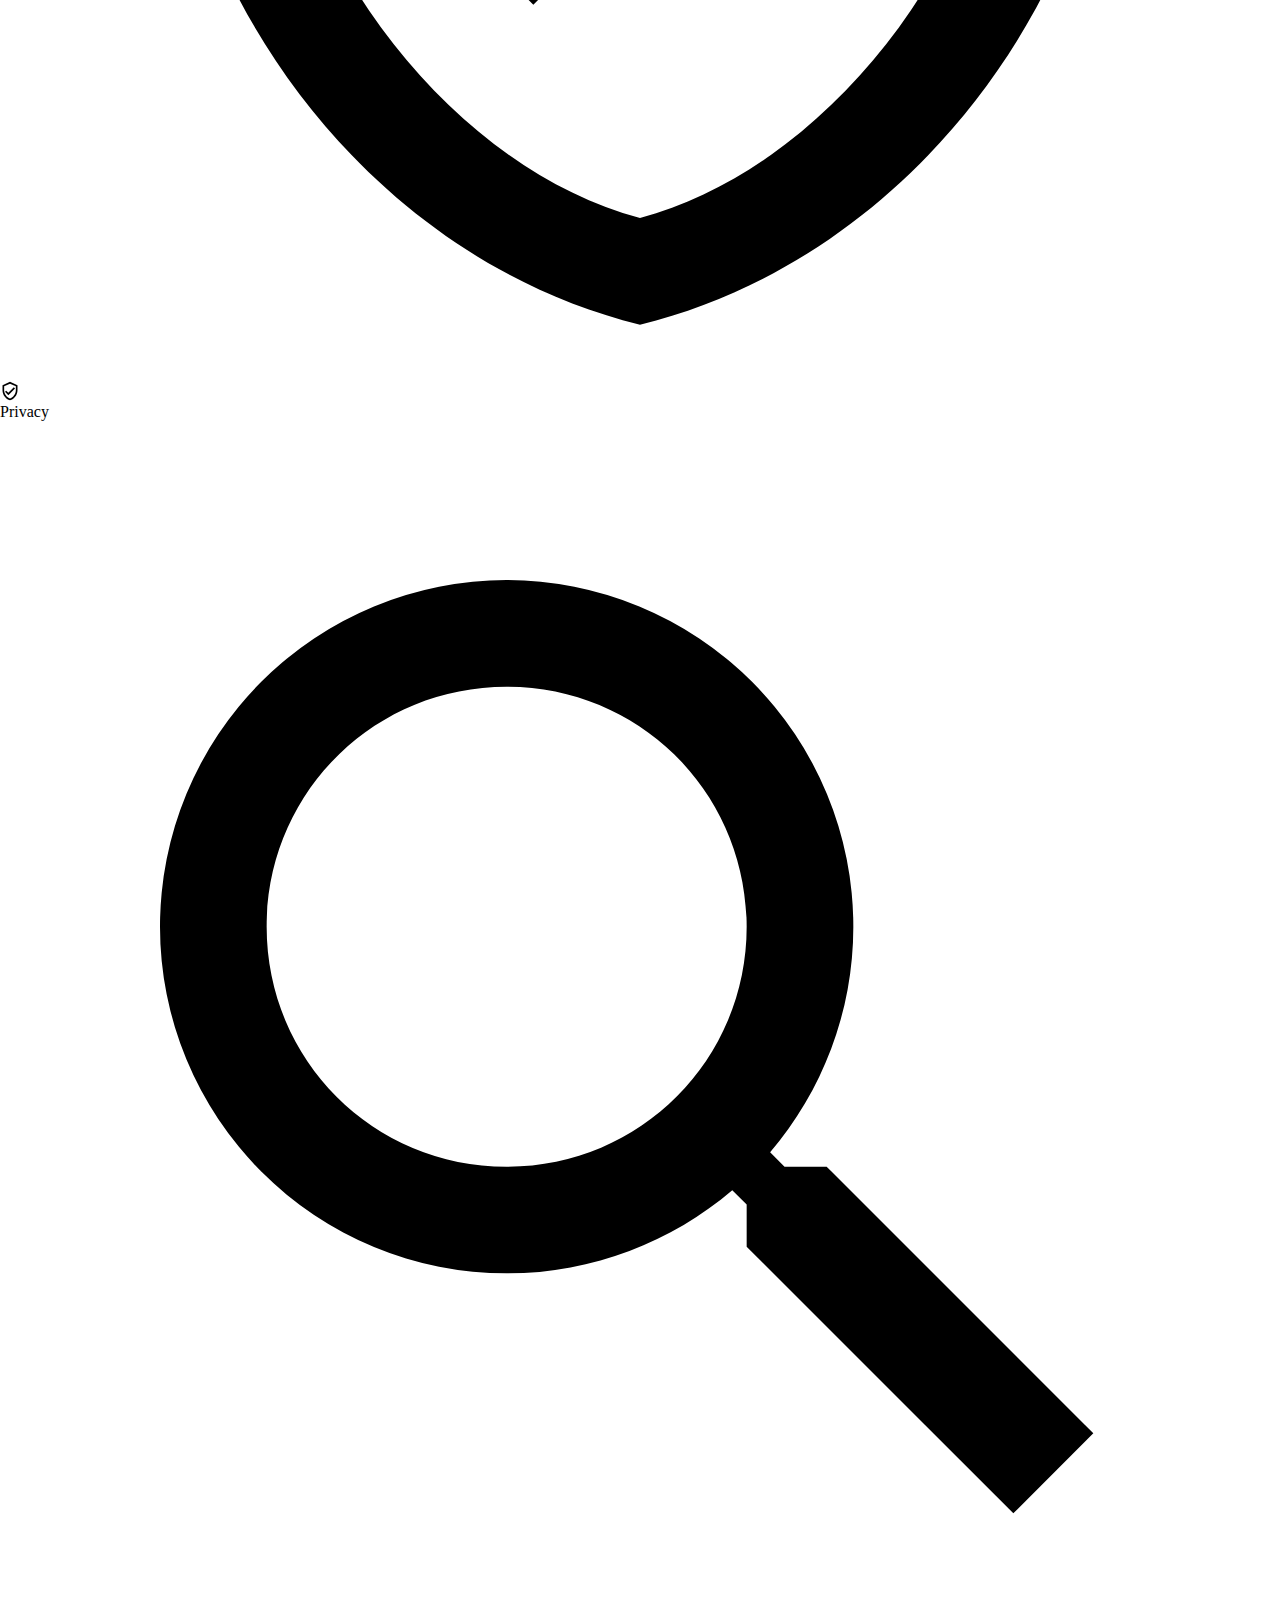
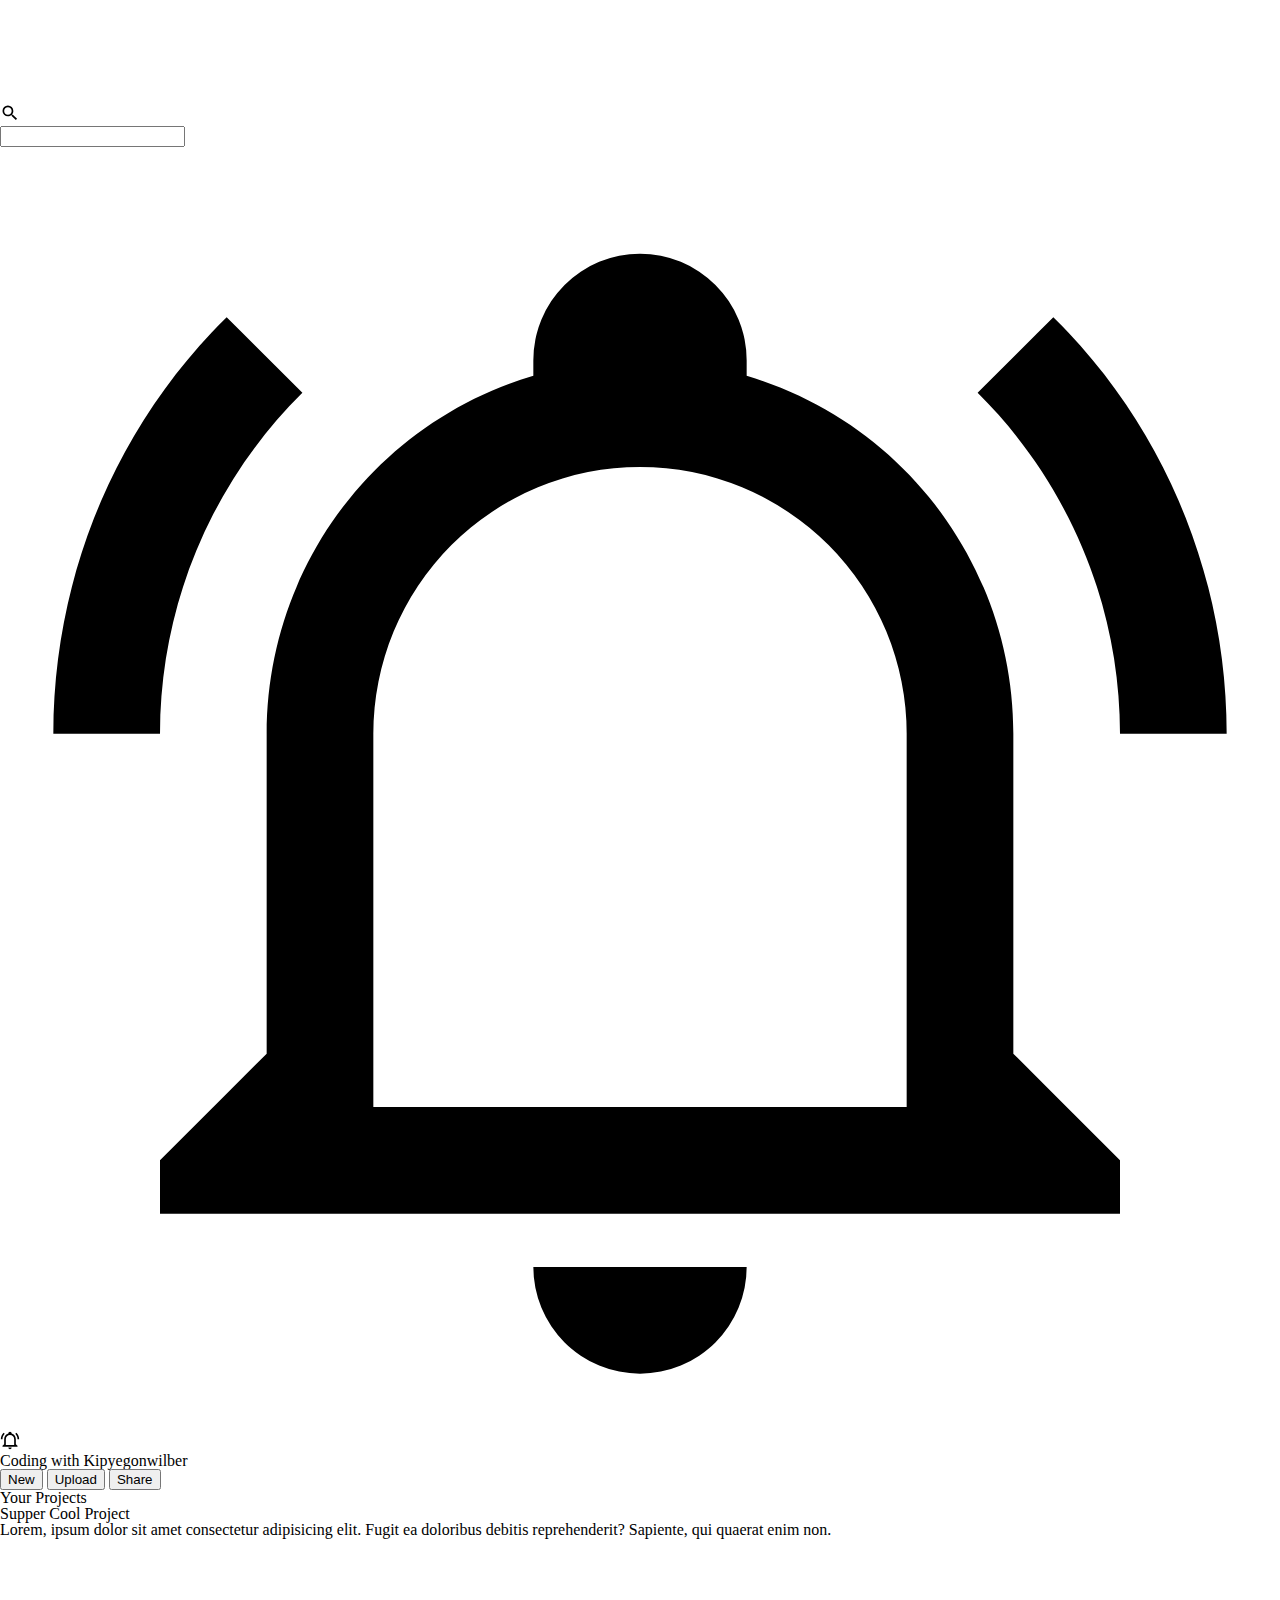
==== commit c2685dd3: "Done the Navbar and the Main content sections" ====
--- a/admin.html
+++ b/admin.html
@@ -5,51 +5,211 @@
     <meta name="viewport" content="width=device-width, initial-scale=1.0">
     <title>Admin Dashboard</title>
     <link rel="stylesheet" href="style.css">
+    <link rel="stylesheet" href="reset.css">
 </head>
 <body>
     <!--App Drawer-->
     <div class="drawer">
         <div class="dashboard menuItem">
             <img src="/icons/view-dashboard.svg" alt="">
+            <svg xmlns="http://www.w3.org/2000/svg" width="20" height="20" viewBox="0 0 24 24"><path d="M13,3V9H21V3M13,21H21V11H13M3,21H11V15H3M3,13H11V3H3V13Z" /></svg>
             <h1>Dashboard</h1>
         </div>
         <div class="menuItem">
             <img src="/icons/home.svg" alt="">
+            <svg xmlns="http://www.w3.org/2000/svg" width="20" height="20" viewBox="0 0 24 24"><path d="M10,20V14H14V20H19V12H22L12,3L2,12H5V20H10Z" /></svg>
             <h1>Home</h1>
         </div>
         <div class="menuItem">
             <img src="/icons/card-account-details.svg" alt="">
+            <svg xmlns="http://www.w3.org/2000/svg" width="20" height="20" viewBox="0 0 24 24"><path d="M2,3H22C23.05,3 24,3.95 24,5V19C24,20.05 23.05,21 22,21H2C0.95,21 0,20.05 0,19V5C0,3.95 0.95,3 2,3M14,6V7H22V6H14M14,8V9H21.5L22,9V8H14M14,10V11H21V10H14M8,13.91C6,13.91 2,15 2,17V18H14V17C14,15 10,13.91 8,13.91M8,6A3,3 0 0,0 5,9A3,3 0 0,0 8,12A3,3 0 0,0 11,9A3,3 0 0,0 8,6Z" /></svg>
             <h1>Profile</h1>
         </div>
         <div class="menuItem">
             <img src="/icons/message-reply-outline.svg" alt="">
+            <svg xmlns="http://www.w3.org/2000/svg" width="20" height="20" viewBox="0 0 24 24"><path d="M20 2H4C2.9 2 2 2.9 2 4V16C2 17.1 2.9 18 4 18H18L22 22V4C22 2.9 21.1 2 20 2M20 17.2L18.8 16H4V4H20V17.2Z" /></svg>
             <h1>Messages</h1>
         </div>
         <div class="menuItem">
             <img src="/icons/history.svg" alt="">
+            <svg xmlns="http://www.w3.org/2000/svg" width="20" height="20" viewBox="0 0 24 24"><path d="M13.5,8H12V13L16.28,15.54L17,14.33L13.5,12.25V8M13,3A9,9 0 0,0 4,12H1L4.96,16.03L9,12H6A7,7 0 0,1 13,5A7,7 0 0,1 20,12A7,7 0 0,1 13,19C11.07,19 9.32,18.21 8.06,16.94L6.64,18.36C8.27,20 10.5,21 13,21A9,9 0 0,0 22,12A9,9 0 0,0 13,3" /></svg>
             <h1>History</h1>
         </div>
         <div class="menuItem">
             <img src="/icons/note-multiple-outline.svg" alt="">
+            <svg xmlns="http://www.w3.org/2000/svg" width="20" height="20" viewBox="0 0 24 24"><path d="M3,6V22H21V24H3A2,2 0 0,1 1,22V6H3M16,9H21.5L16,3.5V9M7,2H17L23,8V18A2,2 0 0,1 21,20H7C5.89,20 5,19.1 5,18V4A2,2 0 0,1 7,2M7,4V18H21V11H14V4H7Z" /></svg>
             <h1>Tasks</h1>
         </div>
         <div class="menuItem">
             <img src="/icons/account-group.svg" alt="">
+            <svg xmlns="http://www.w3.org/2000/svg" width="20" height="20" viewBox="0 0 24 24"><path d="M12,5.5A3.5,3.5 0 0,1 15.5,9A3.5,3.5 0 0,1 12,12.5A3.5,3.5 0 0,1 8.5,9A3.5,3.5 0 0,1 12,5.5M5,8C5.56,8 6.08,8.15 6.53,8.42C6.38,9.85 6.8,11.27 7.66,12.38C7.16,13.34 6.16,14 5,14A3,3 0 0,1 2,11A3,3 0 0,1 5,8M19,8A3,3 0 0,1 22,11A3,3 0 0,1 19,14C17.84,14 16.84,13.34 16.34,12.38C17.2,11.27 17.62,9.85 17.47,8.42C17.92,8.15 18.44,8 19,8M5.5,18.25C5.5,16.18 8.41,14.5 12,14.5C15.59,14.5 18.5,16.18 18.5,18.25V20H5.5V18.25M0,20V18.5C0,17.11 1.89,15.94 4.45,15.6C3.86,16.28 3.5,17.22 3.5,18.25V20H0M24,20H20.5V18.25C20.5,17.22 20.14,16.28 19.55,15.6C22.11,15.94 24,17.11 24,18.5V20Z" /></svg>
             <h1>Communities</h1>
         </div>
         <!--Some extra spacing, so nth child-->
         <div class="menuItem">
             <img src="/icons/cog.svg" alt="">
+            <svg xmlns="http://www.w3.org/2000/svg" width="20" height="20" viewBox="0 0 24 24"><path d="M12,15.5A3.5,3.5 0 0,1 8.5,12A3.5,3.5 0 0,1 12,8.5A3.5,3.5 0 0,1 15.5,12A3.5,3.5 0 0,1 12,15.5M19.43,12.97C19.47,12.65 19.5,12.33 19.5,12C19.5,11.67 19.47,11.34 19.43,11L21.54,9.37C21.73,9.22 21.78,8.95 21.66,8.73L19.66,5.27C19.54,5.05 19.27,4.96 19.05,5.05L16.56,6.05C16.04,5.66 15.5,5.32 14.87,5.07L14.5,2.42C14.46,2.18 14.25,2 14,2H10C9.75,2 9.54,2.18 9.5,2.42L9.13,5.07C8.5,5.32 7.96,5.66 7.44,6.05L4.95,5.05C4.73,4.96 4.46,5.05 4.34,5.27L2.34,8.73C2.21,8.95 2.27,9.22 2.46,9.37L4.57,11C4.53,11.34 4.5,11.67 4.5,12C4.5,12.33 4.53,12.65 4.57,12.97L2.46,14.63C2.27,14.78 2.21,15.05 2.34,15.27L4.34,18.73C4.46,18.95 4.73,19.03 4.95,18.95L7.44,17.94C7.96,18.34 8.5,18.68 9.13,18.93L9.5,21.58C9.54,21.82 9.75,22 10,22H14C14.25,22 14.46,21.82 14.5,21.58L14.87,18.93C15.5,18.67 16.04,18.34 16.56,17.94L19.05,18.95C19.27,19.03 19.54,18.95 19.66,18.73L21.66,15.27C21.78,15.05 21.73,14.78 21.54,14.63L19.43,12.97Z" /></svg>
             <h1>Settings</h1>
         </div>
         <div class="menuItem">
             <img src="/icons/help-box-outline.svg" alt="">
+            <svg xmlns="http://www.w3.org/2000/svg" width="20" height="20" viewBox="0 0 24 24"><path d="M11 18H13V16H11V18M12 6C9.8 6 8 7.8 8 10H10C10 8.9 10.9 8 12 8S14 8.9 14 10C14 12 11 11.8 11 15H13C13 12.8 16 12.5 16 10C16 7.8 14.2 6 12 6M19 5V19H5V5H19M19 3H5C3.9 3 3 3.9 3 5V19C3 20.1 3.9 21 5 21H19C20.1 21 21 20.1 21 19V5C21 3.9 20.1 3 19 3Z" /></svg>
             <h1>Support</h1>
         </div>
         <div class="menuItem">
             <img src="/icons/shield-check-outline.svg" alt="">
+            <svg xmlns="http://www.w3.org/2000/svg" width="20" height="20" viewBox="0 0 24 24"><path d="M21,11C21,16.55 17.16,21.74 12,23C6.84,21.74 3,16.55 3,11V5L12,1L21,5V11M12,21C15.75,20 19,15.54 19,11.22V6.3L12,3.18L5,6.3V11.22C5,15.54 8.25,20 12,21M10,17L6,13L7.41,11.59L10,14.17L16.59,7.58L18,9" /></svg>
             <h1>Privacy</h1>
         </div>
     </div>
+    <!--Navbar-->
+    <div class="navbar">
+        <!--Top Section-->
+        <div class="topNav">
+            <!--Search icon and search bar-->
+            <div class="search">
+                <div class="menuItem">
+                    <img src="/icons/magnify.svg" alt="">
+                    <svg xmlns="http://www.w3.org/2000/svg" width="20" height="20" viewBox="0 0 24 24"><path d="M9.5,3A6.5,6.5 0 0,1 16,9.5C16,11.11 15.41,12.59 14.44,13.73L14.71,14H15.5L20.5,19L19,20.5L14,15.5V14.71L13.73,14.44C12.59,15.41 11.11,16 9.5,16A6.5,6.5 0 0,1 3,9.5A6.5,6.5 0 0,1 9.5,3M9.5,5C7,5 5,7 5,9.5C5,12 7,14 9.5,14C12,14 14,12 14,9.5C14,7 12,5 9.5,5Z" /></svg>
+                </div>
+            </div>
+            <input type="text" name="search" autocomplete="off" />
+        </div>
+        <div class="account">
+            <div class="menuIcon">
+                <img src="/icons/bell-ring-outline.svg" alt="">
+                <svg xmlns="http://www.w3.org/2000/svg" width="20" height="20" viewBox="0 0 24 24"><path d="M10,21H14A2,2 0 0,1 12,23A2,2 0 0,1 10,21M21,19V20H3V19L5,17V11C5,7.9 7.03,5.17 10,4.29C10,4.19 10,4.1 10,4A2,2 0 0,1 12,2A2,2 0 0,1 14,4C14,4.1 14,4.19 14,4.29C16.97,5.17 19,7.9 19,11V17L21,19M17,11A5,5 0 0,0 12,6A5,5 0 0,0 7,11V18H17V11M19.75,3.19L18.33,4.61C20.04,6.3 21,8.6 21,11H23C23,8.07 21.84,5.25 19.75,3.19M1,11H3C3,8.6 3.96,6.3 5.67,4.61L4.25,3.19C2.16,5.25 1,8.07 1,11Z" /></svg>
+            </div>
+            <!--Avatar from Github-->
+            <div class="gh-avatar">
+                <!--Our username-->
+                <p class="name">Coding with Kipyegonwilber</p>
+            </div>
+        </div>
+        
+        <!--Bottom Section-->
+        <div class="buttons">
+            <button class="btn">New</button>
+            <button class="btn">Upload</button>
+            <button class="btn">Share</button>
+        </div>
+    </div>
+
+    <!--Main Content-->
+    <main class="content">
+        <div class="projects">
+            <h3>Your Projects</h3>
+
+            <!--Section for all project cards-->
+            <div class="cards">
+                <!--Each individual card, we need 6 cards-->
+                <div class="card">
+                    <h5 class="card-title">Supper Cool Project</h5>
+                    <p class="card-text">
+                        Lorem, ipsum dolor sit amet consectetur adipisicing elit. Fugit ea
+                        doloribus debitis reprehenderit? Sapiente, qui quaerat enim non.
+                    </p>
+                    <div class="icons">
+                        <img src="/icons/star-plus-outline.svg" alt="">
+                        <svg xmlns="http://www.w3.org/2000/svg" width="20" height="20" viewBox="0 0 24 24"><path d="M5.8 21L7.4 14L2 9.2L9.2 8.6L12 2L14.8 8.6L22 9.2L18.8 12H18C17.3 12 16.6 12.1 15.9 12.4L18.1 10.5L13.7 10.1L12 6.1L10.3 10.1L5.9 10.5L9.2 13.4L8.2 17.7L12 15.4L12.5 15.7C12.3 16.2 12.1 16.8 12.1 17.3L5.8 21M17 14V17H14V19H17V22H19V19H22V17H19V14H17Z" /></svg>
+                        <img src="/icons/eye-plus-outline.svg" alt="">
+                        <svg xmlns="http://www.w3.org/2000/svg" width="20" height="20" viewBox="0 0 24 24"><path d="M12,4.5C7,4.5 2.73,7.61 1,12C2.73,16.39 7,19.5 12,19.5C12.36,19.5 12.72,19.5 13.08,19.45C13.03,19.13 13,18.82 13,18.5C13,18.14 13.04,17.78 13.1,17.42C12.74,17.46 12.37,17.5 12,17.5C8.24,17.5 4.83,15.36 3.18,12C4.83,8.64 8.24,6.5 12,6.5C15.76,6.5 19.17,8.64 20.82,12C20.7,12.24 20.56,12.45 20.43,12.68C21.09,12.84 21.72,13.11 22.29,13.5C22.56,13 22.8,12.5 23,12C21.27,7.61 17,4.5 12,4.5M12,9A3,3 0 0,0 9,12A3,3 0 0,0 12,15A3,3 0 0,0 15,12A3,3 0 0,0 12,9M18,14.5V17.5H15V19.5H18V22.5H20V19.5H23V17.5H20V14.5H18Z" /></svg>
+                        <img src="/icons/source-branch.svg" alt="">
+                        <svg xmlns="http://www.w3.org/2000/svg" width="20" height="20" viewBox="0 0 24 24"><path d="M13,14C9.64,14 8.54,15.35 8.18,16.24C9.25,16.7 10,17.76 10,19A3,3 0 0,1 7,22A3,3 0 0,1 4,19C4,17.69 4.83,16.58 6,16.17V7.83C4.83,7.42 4,6.31 4,5A3,3 0 0,1 7,2A3,3 0 0,1 10,5C10,6.31 9.17,7.42 8,7.83V13.12C8.88,12.47 10.16,12 12,12C14.67,12 15.56,10.66 15.85,9.77C14.77,9.32 14,8.25 14,7A3,3 0 0,1 17,4A3,3 0 0,1 20,7C20,8.34 19.12,9.5 17.91,9.86C17.65,11.29 16.68,14 13,14M7,18A1,1 0 0,0 6,19A1,1 0 0,0 7,20A1,1 0 0,0 8,19A1,1 0 0,0 7,18M7,4A1,1 0 0,0 6,5A1,1 0 0,0 7,6A1,1 0 0,0 8,5A1,1 0 0,0 7,4M17,6A1,1 0 0,0 16,7A1,1 0 0,0 17,8A1,1 0 0,0 18,7A1,1 0 0,0 17,6Z" /></svg>
+                    </div>
+                </div>
+
+                <!--Each individual card, we need 6 cards-->
+                <div class="card">
+                    <h5 class="card-title">Less Cool Project</h5>
+                    <p class="card-text">
+                        Lorem ipsum dolor, sit amet consectetur adipisicing elit. Velit
+                        officia nesciunt harum distinctio quia nisi ipsum reiciendis
+                        aspernatur, sunt nam. Doloremque aliquam ut culpa harum non rem
+                        in, cumque vitae!
+                    </p>
+                    <div class="icons">
+                        <img src="/icons/star-plus-outline.svg" alt="">
+                        <svg xmlns="http://www.w3.org/2000/svg" width="20" height="20" viewBox="0 0 24 24"><path d="M5.8 21L7.4 14L2 9.2L9.2 8.6L12 2L14.8 8.6L22 9.2L18.8 12H18C17.3 12 16.6 12.1 15.9 12.4L18.1 10.5L13.7 10.1L12 6.1L10.3 10.1L5.9 10.5L9.2 13.4L8.2 17.7L12 15.4L12.5 15.7C12.3 16.2 12.1 16.8 12.1 17.3L5.8 21M17 14V17H14V19H17V22H19V19H22V17H19V14H17Z" /></svg>
+                        <img src="/icons/eye-plus-outline.svg" alt="">
+                        <svg xmlns="http://www.w3.org/2000/svg" width="20" height="20" viewBox="0 0 24 24"><path d="M12,4.5C7,4.5 2.73,7.61 1,12C2.73,16.39 7,19.5 12,19.5C12.36,19.5 12.72,19.5 13.08,19.45C13.03,19.13 13,18.82 13,18.5C13,18.14 13.04,17.78 13.1,17.42C12.74,17.46 12.37,17.5 12,17.5C8.24,17.5 4.83,15.36 3.18,12C4.83,8.64 8.24,6.5 12,6.5C15.76,6.5 19.17,8.64 20.82,12C20.7,12.24 20.56,12.45 20.43,12.68C21.09,12.84 21.72,13.11 22.29,13.5C22.56,13 22.8,12.5 23,12C21.27,7.61 17,4.5 12,4.5M12,9A3,3 0 0,0 9,12A3,3 0 0,0 12,15A3,3 0 0,0 15,12A3,3 0 0,0 12,9M18,14.5V17.5H15V19.5H18V22.5H20V19.5H23V17.5H20V14.5H18Z" /></svg>
+                        <img src="/icons/source-branch.svg" alt="">
+                        <svg xmlns="http://www.w3.org/2000/svg" width="20" height="20" viewBox="0 0 24 24"><path d="M13,14C9.64,14 8.54,15.35 8.18,16.24C9.25,16.7 10,17.76 10,19A3,3 0 0,1 7,22A3,3 0 0,1 4,19C4,17.69 4.83,16.58 6,16.17V7.83C4.83,7.42 4,6.31 4,5A3,3 0 0,1 7,2A3,3 0 0,1 10,5C10,6.31 9.17,7.42 8,7.83V13.12C8.88,12.47 10.16,12 12,12C14.67,12 15.56,10.66 15.85,9.77C14.77,9.32 14,8.25 14,7A3,3 0 0,1 17,4A3,3 0 0,1 20,7C20,8.34 19.12,9.5 17.91,9.86C17.65,11.29 16.68,14 13,14M7,18A1,1 0 0,0 6,19A1,1 0 0,0 7,20A1,1 0 0,0 8,19A1,1 0 0,0 7,18M7,4A1,1 0 0,0 6,5A1,1 0 0,0 7,6A1,1 0 0,0 8,5A1,1 0 0,0 7,4M17,6A1,1 0 0,0 16,7A1,1 0 0,0 17,8A1,1 0 0,0 18,7A1,1 0 0,0 17,6Z" /></svg>
+                    </div>
+                </div>
+                
+                <!--Each individual card, we need 6 cards-->
+                <div class="card">
+                    <h5 class="card-title">Impossible App</h5>
+                    <p class="card-text">
+                        Lorem ipsum dolor sit amet consectetur adipisicing elit. Ratione,
+                        dicta. Pariatur libero a molestiae quod culpa deserunt quo quam
+                        eos necessitatibus aliquid, nam fuga sed itaque magnam delectus ex
+                        animi?
+                    </p>
+                    <div class="icons">
+                        <img src="/icons/star-plus-outline.svg" alt="">
+                        <svg xmlns="http://www.w3.org/2000/svg" width="20" height="20" viewBox="0 0 24 24"><path d="M5.8 21L7.4 14L2 9.2L9.2 8.6L12 2L14.8 8.6L22 9.2L18.8 12H18C17.3 12 16.6 12.1 15.9 12.4L18.1 10.5L13.7 10.1L12 6.1L10.3 10.1L5.9 10.5L9.2 13.4L8.2 17.7L12 15.4L12.5 15.7C12.3 16.2 12.1 16.8 12.1 17.3L5.8 21M17 14V17H14V19H17V22H19V19H22V17H19V14H17Z" /></svg>
+                        <img src="/icons/eye-plus-outline.svg" alt="">
+                        <svg xmlns="http://www.w3.org/2000/svg" width="20" height="20" viewBox="0 0 24 24"><path d="M12,4.5C7,4.5 2.73,7.61 1,12C2.73,16.39 7,19.5 12,19.5C12.36,19.5 12.72,19.5 13.08,19.45C13.03,19.13 13,18.82 13,18.5C13,18.14 13.04,17.78 13.1,17.42C12.74,17.46 12.37,17.5 12,17.5C8.24,17.5 4.83,15.36 3.18,12C4.83,8.64 8.24,6.5 12,6.5C15.76,6.5 19.17,8.64 20.82,12C20.7,12.24 20.56,12.45 20.43,12.68C21.09,12.84 21.72,13.11 22.29,13.5C22.56,13 22.8,12.5 23,12C21.27,7.61 17,4.5 12,4.5M12,9A3,3 0 0,0 9,12A3,3 0 0,0 12,15A3,3 0 0,0 15,12A3,3 0 0,0 12,9M18,14.5V17.5H15V19.5H18V22.5H20V19.5H23V17.5H20V14.5H18Z" /></svg>
+                        <img src="/icons/source-branch.svg" alt="">
+                        <svg xmlns="http://www.w3.org/2000/svg" width="20" height="20" viewBox="0 0 24 24"><path d="M13,14C9.64,14 8.54,15.35 8.18,16.24C9.25,16.7 10,17.76 10,19A3,3 0 0,1 7,22A3,3 0 0,1 4,19C4,17.69 4.83,16.58 6,16.17V7.83C4.83,7.42 4,6.31 4,5A3,3 0 0,1 7,2A3,3 0 0,1 10,5C10,6.31 9.17,7.42 8,7.83V13.12C8.88,12.47 10.16,12 12,12C14.67,12 15.56,10.66 15.85,9.77C14.77,9.32 14,8.25 14,7A3,3 0 0,1 17,4A3,3 0 0,1 20,7C20,8.34 19.12,9.5 17.91,9.86C17.65,11.29 16.68,14 13,14M7,18A1,1 0 0,0 6,19A1,1 0 0,0 7,20A1,1 0 0,0 8,19A1,1 0 0,0 7,18M7,4A1,1 0 0,0 6,5A1,1 0 0,0 7,6A1,1 0 0,0 8,5A1,1 0 0,0 7,4M17,6A1,1 0 0,0 16,7A1,1 0 0,0 17,8A1,1 0 0,0 18,7A1,1 0 0,0 17,6Z" /></svg>
+                    </div>
+                </div>
+                
+                <!--Each individual card, we need 6 cards-->
+                <div class="card">
+                    <h5 class="card-title">Easy Peasy App</h5>
+                    <p class="card-text">
+                        Lorem, ipsum dolor sit amet consectetur adipisicing elit. Fugit ea
+                        doloribus debitis reprehenderit? Sapiente, qui quaerat enim non.
+                    </p>
+                    <div class="icons">
+                        <img src="/icons/star-plus-outline.svg" alt="">
+                        <svg xmlns="http://www.w3.org/2000/svg" width="20" height="20" viewBox="0 0 24 24"><path d="M5.8 21L7.4 14L2 9.2L9.2 8.6L12 2L14.8 8.6L22 9.2L18.8 12H18C17.3 12 16.6 12.1 15.9 12.4L18.1 10.5L13.7 10.1L12 6.1L10.3 10.1L5.9 10.5L9.2 13.4L8.2 17.7L12 15.4L12.5 15.7C12.3 16.2 12.1 16.8 12.1 17.3L5.8 21M17 14V17H14V19H17V22H19V19H22V17H19V14H17Z" /></svg>
+                        <img src="/icons/eye-plus-outline.svg" alt="">
+                        <svg xmlns="http://www.w3.org/2000/svg" width="20" height="20" viewBox="0 0 24 24"><path d="M12,4.5C7,4.5 2.73,7.61 1,12C2.73,16.39 7,19.5 12,19.5C12.36,19.5 12.72,19.5 13.08,19.45C13.03,19.13 13,18.82 13,18.5C13,18.14 13.04,17.78 13.1,17.42C12.74,17.46 12.37,17.5 12,17.5C8.24,17.5 4.83,15.36 3.18,12C4.83,8.64 8.24,6.5 12,6.5C15.76,6.5 19.17,8.64 20.82,12C20.7,12.24 20.56,12.45 20.43,12.68C21.09,12.84 21.72,13.11 22.29,13.5C22.56,13 22.8,12.5 23,12C21.27,7.61 17,4.5 12,4.5M12,9A3,3 0 0,0 9,12A3,3 0 0,0 12,15A3,3 0 0,0 15,12A3,3 0 0,0 12,9M18,14.5V17.5H15V19.5H18V22.5H20V19.5H23V17.5H20V14.5H18Z" /></svg>
+                        <img src="/icons/source-branch.svg" alt="">
+                        <svg xmlns="http://www.w3.org/2000/svg" width="20" height="20" viewBox="0 0 24 24"><path d="M13,14C9.64,14 8.54,15.35 8.18,16.24C9.25,16.7 10,17.76 10,19A3,3 0 0,1 7,22A3,3 0 0,1 4,19C4,17.69 4.83,16.58 6,16.17V7.83C4.83,7.42 4,6.31 4,5A3,3 0 0,1 7,2A3,3 0 0,1 10,5C10,6.31 9.17,7.42 8,7.83V13.12C8.88,12.47 10.16,12 12,12C14.67,12 15.56,10.66 15.85,9.77C14.77,9.32 14,8.25 14,7A3,3 0 0,1 17,4A3,3 0 0,1 20,7C20,8.34 19.12,9.5 17.91,9.86C17.65,11.29 16.68,14 13,14M7,18A1,1 0 0,0 6,19A1,1 0 0,0 7,20A1,1 0 0,0 8,19A1,1 0 0,0 7,18M7,4A1,1 0 0,0 6,5A1,1 0 0,0 7,6A1,1 0 0,0 8,5A1,1 0 0,0 7,4M17,6A1,1 0 0,0 16,7A1,1 0 0,0 17,8A1,1 0 0,0 18,7A1,1 0 0,0 17,6Z" /></svg>
+                    </div>
+                </div>
+
+                <!--Each individual card, we need 6 cards-->
+                <div class="card">
+                    <h5 class="card-title">Add Blocker</h5>
+                    <p class="card-text">
+                        Lorem, ipsum dolor sit amet consectetur adipisicing elit. Fugit ea
+                        doloribus debitis reprehenderit? Sapiente, qui quaerat enim non.
+                    </p>
+                    <div class="icons">
+                        <img src="/icons/star-plus-outline.svg" alt="">
+                        <svg xmlns="http://www.w3.org/2000/svg" width="20" height="20" viewBox="0 0 24 24"><path d="M5.8 21L7.4 14L2 9.2L9.2 8.6L12 2L14.8 8.6L22 9.2L18.8 12H18C17.3 12 16.6 12.1 15.9 12.4L18.1 10.5L13.7 10.1L12 6.1L10.3 10.1L5.9 10.5L9.2 13.4L8.2 17.7L12 15.4L12.5 15.7C12.3 16.2 12.1 16.8 12.1 17.3L5.8 21M17 14V17H14V19H17V22H19V19H22V17H19V14H17Z" /></svg>
+                        <img src="/icons/eye-plus-outline.svg" alt="">
+                        <svg xmlns="http://www.w3.org/2000/svg" width="20" height="20" viewBox="0 0 24 24"><path d="M12,4.5C7,4.5 2.73,7.61 1,12C2.73,16.39 7,19.5 12,19.5C12.36,19.5 12.72,19.5 13.08,19.45C13.03,19.13 13,18.82 13,18.5C13,18.14 13.04,17.78 13.1,17.42C12.74,17.46 12.37,17.5 12,17.5C8.24,17.5 4.83,15.36 3.18,12C4.83,8.64 8.24,6.5 12,6.5C15.76,6.5 19.17,8.64 20.82,12C20.7,12.24 20.56,12.45 20.43,12.68C21.09,12.84 21.72,13.11 22.29,13.5C22.56,13 22.8,12.5 23,12C21.27,7.61 17,4.5 12,4.5M12,9A3,3 0 0,0 9,12A3,3 0 0,0 12,15A3,3 0 0,0 15,12A3,3 0 0,0 12,9M18,14.5V17.5H15V19.5H18V22.5H20V19.5H23V17.5H20V14.5H18Z" /></svg>
+                        <img src="/icons/source-branch.svg" alt="">
+                        <svg xmlns="http://www.w3.org/2000/svg" width="20" height="20" viewBox="0 0 24 24"><path d="M13,14C9.64,14 8.54,15.35 8.18,16.24C9.25,16.7 10,17.76 10,19A3,3 0 0,1 7,22A3,3 0 0,1 4,19C4,17.69 4.83,16.58 6,16.17V7.83C4.83,7.42 4,6.31 4,5A3,3 0 0,1 7,2A3,3 0 0,1 10,5C10,6.31 9.17,7.42 8,7.83V13.12C8.88,12.47 10.16,12 12,12C14.67,12 15.56,10.66 15.85,9.77C14.77,9.32 14,8.25 14,7A3,3 0 0,1 17,4A3,3 0 0,1 20,7C20,8.34 19.12,9.5 17.91,9.86C17.65,11.29 16.68,14 13,14M7,18A1,1 0 0,0 6,19A1,1 0 0,0 7,20A1,1 0 0,0 8,19A1,1 0 0,0 7,18M7,4A1,1 0 0,0 6,5A1,1 0 0,0 7,6A1,1 0 0,0 8,5A1,1 0 0,0 7,4M17,6A1,1 0 0,0 16,7A1,1 0 0,0 17,8A1,1 0 0,0 18,7A1,1 0 0,0 17,6Z" /></svg>
+                    </div>
+                </div>
+
+                <!--Each individual card, we need 6 cards-->
+                <div class="card">
+                    <h5 class="card-title">Money Maker</h5>
+                    <p class="card-text">
+                        Lorem, ipsum dolor sit amet consectetur adipisicing elit. Fugit ea
+                        doloribus debitis reprehenderit? Sapiente, qui quaerat enim non.
+                    </p>
+                    <div class="icons">
+                        <img src="/icons/star-plus-outline.svg" alt="">
+                        <svg xmlns="http://www.w3.org/2000/svg" width="20" height="20" viewBox="0 0 24 24"><path d="M5.8 21L7.4 14L2 9.2L9.2 8.6L12 2L14.8 8.6L22 9.2L18.8 12H18C17.3 12 16.6 12.1 15.9 12.4L18.1 10.5L13.7 10.1L12 6.1L10.3 10.1L5.9 10.5L9.2 13.4L8.2 17.7L12 15.4L12.5 15.7C12.3 16.2 12.1 16.8 12.1 17.3L5.8 21M17 14V17H14V19H17V22H19V19H22V17H19V14H17Z" /></svg>
+                        <img src="/icons/eye-plus-outline.svg" alt="">
+                        <svg xmlns="http://www.w3.org/2000/svg" width="20" height="20" viewBox="0 0 24 24"><path d="M12,4.5C7,4.5 2.73,7.61 1,12C2.73,16.39 7,19.5 12,19.5C12.36,19.5 12.72,19.5 13.08,19.45C13.03,19.13 13,18.82 13,18.5C13,18.14 13.04,17.78 13.1,17.42C12.74,17.46 12.37,17.5 12,17.5C8.24,17.5 4.83,15.36 3.18,12C4.83,8.64 8.24,6.5 12,6.5C15.76,6.5 19.17,8.64 20.82,12C20.7,12.24 20.56,12.45 20.43,12.68C21.09,12.84 21.72,13.11 22.29,13.5C22.56,13 22.8,12.5 23,12C21.27,7.61 17,4.5 12,4.5M12,9A3,3 0 0,0 9,12A3,3 0 0,0 12,15A3,3 0 0,0 15,12A3,3 0 0,0 12,9M18,14.5V17.5H15V19.5H18V22.5H20V19.5H23V17.5H20V14.5H18Z" /></svg>
+                        <img src="/icons/source-branch.svg" alt="">
+                        <svg xmlns="http://www.w3.org/2000/svg" width="20" height="20" viewBox="0 0 24 24"><path d="M13,14C9.64,14 8.54,15.35 8.18,16.24C9.25,16.7 10,17.76 10,19A3,3 0 0,1 7,22A3,3 0 0,1 4,19C4,17.69 4.83,16.58 6,16.17V7.83C4.83,7.42 4,6.31 4,5A3,3 0 0,1 7,2A3,3 0 0,1 10,5C10,6.31 9.17,7.42 8,7.83V13.12C8.88,12.47 10.16,12 12,12C14.67,12 15.56,10.66 15.85,9.77C14.77,9.32 14,8.25 14,7A3,3 0 0,1 17,4A3,3 0 0,1 20,7C20,8.34 19.12,9.5 17.91,9.86C17.65,11.29 16.68,14 13,14M7,18A1,1 0 0,0 6,19A1,1 0 0,0 7,20A1,1 0 0,0 8,19A1,1 0 0,0 7,18M7,4A1,1 0 0,0 6,5A1,1 0 0,0 7,6A1,1 0 0,0 8,5A1,1 0 0,0 7,4M17,6A1,1 0 0,0 16,7A1,1 0 0,0 17,8A1,1 0 0,0 18,7A1,1 0 0,0 17,6Z" /></svg>
+                    </div>
+                </div>
+            </div>
+                
+        </div>
+    </main>
 </body>
 </html>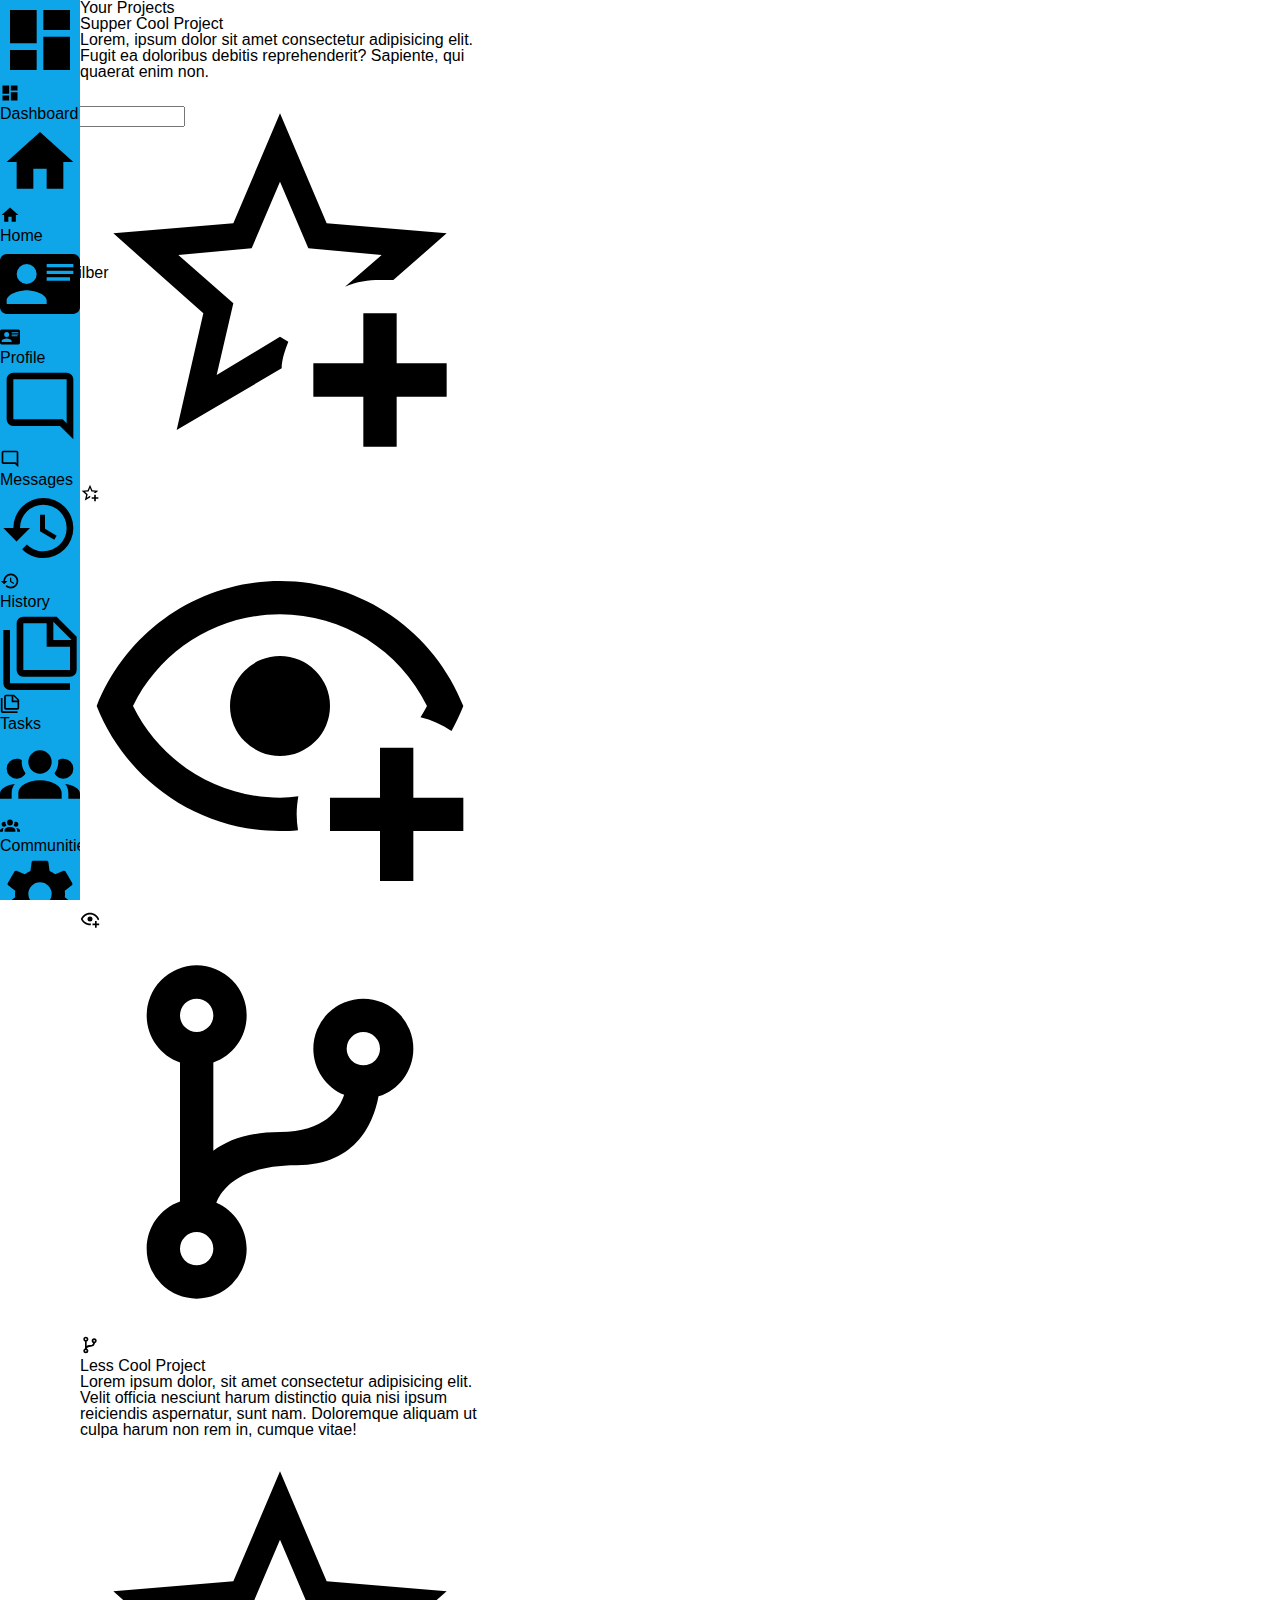
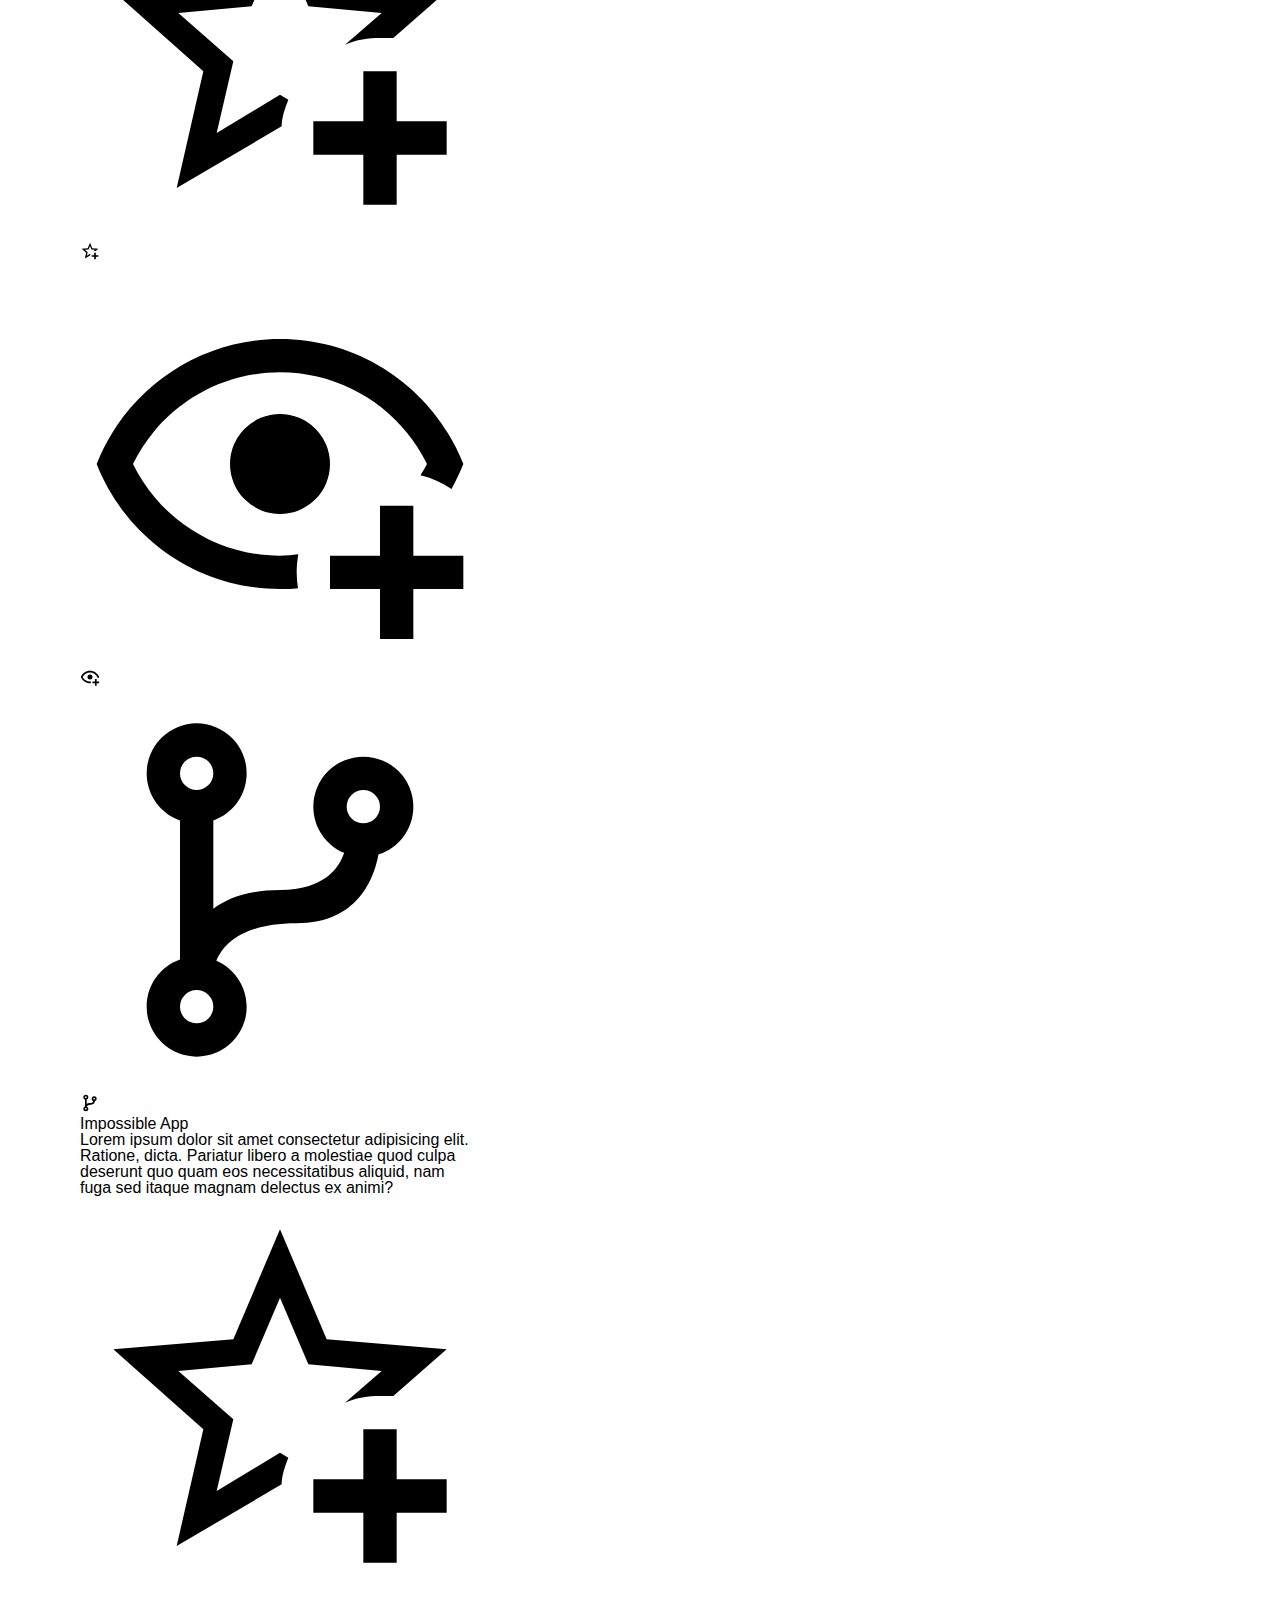
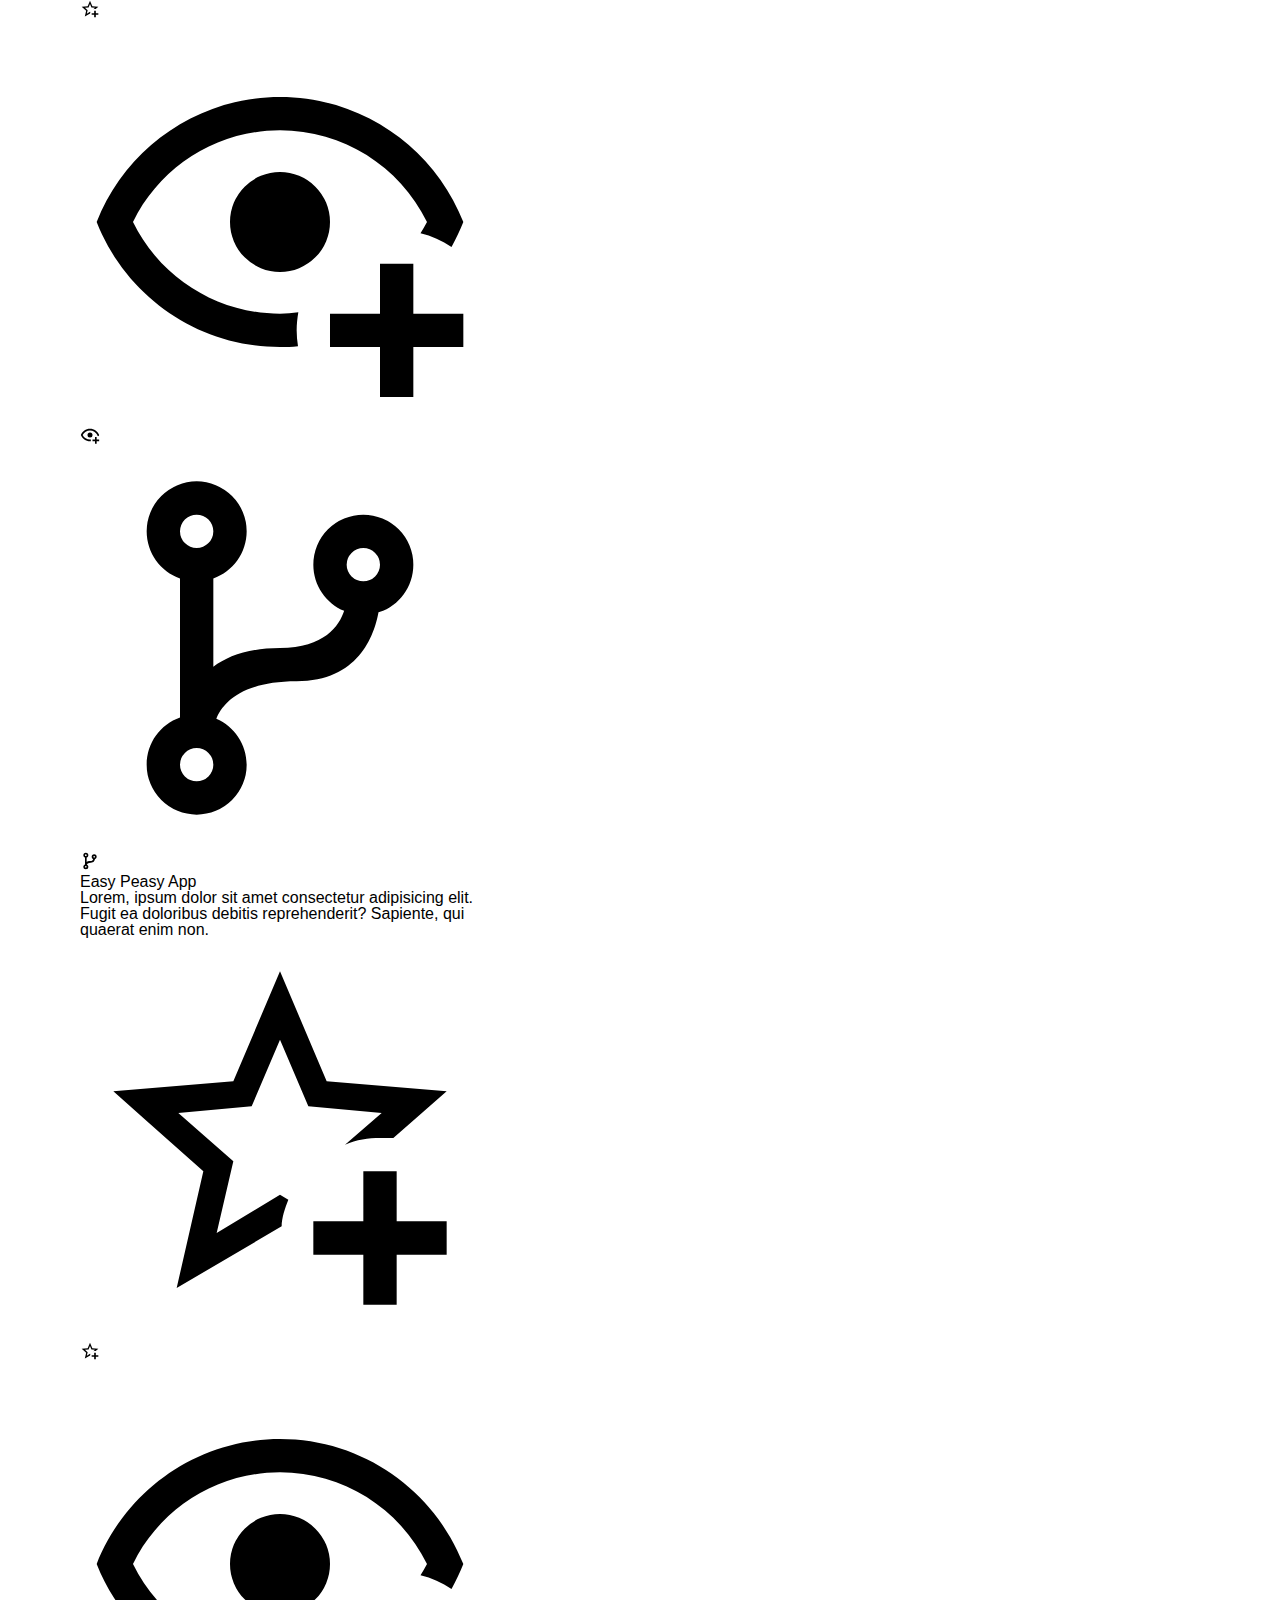
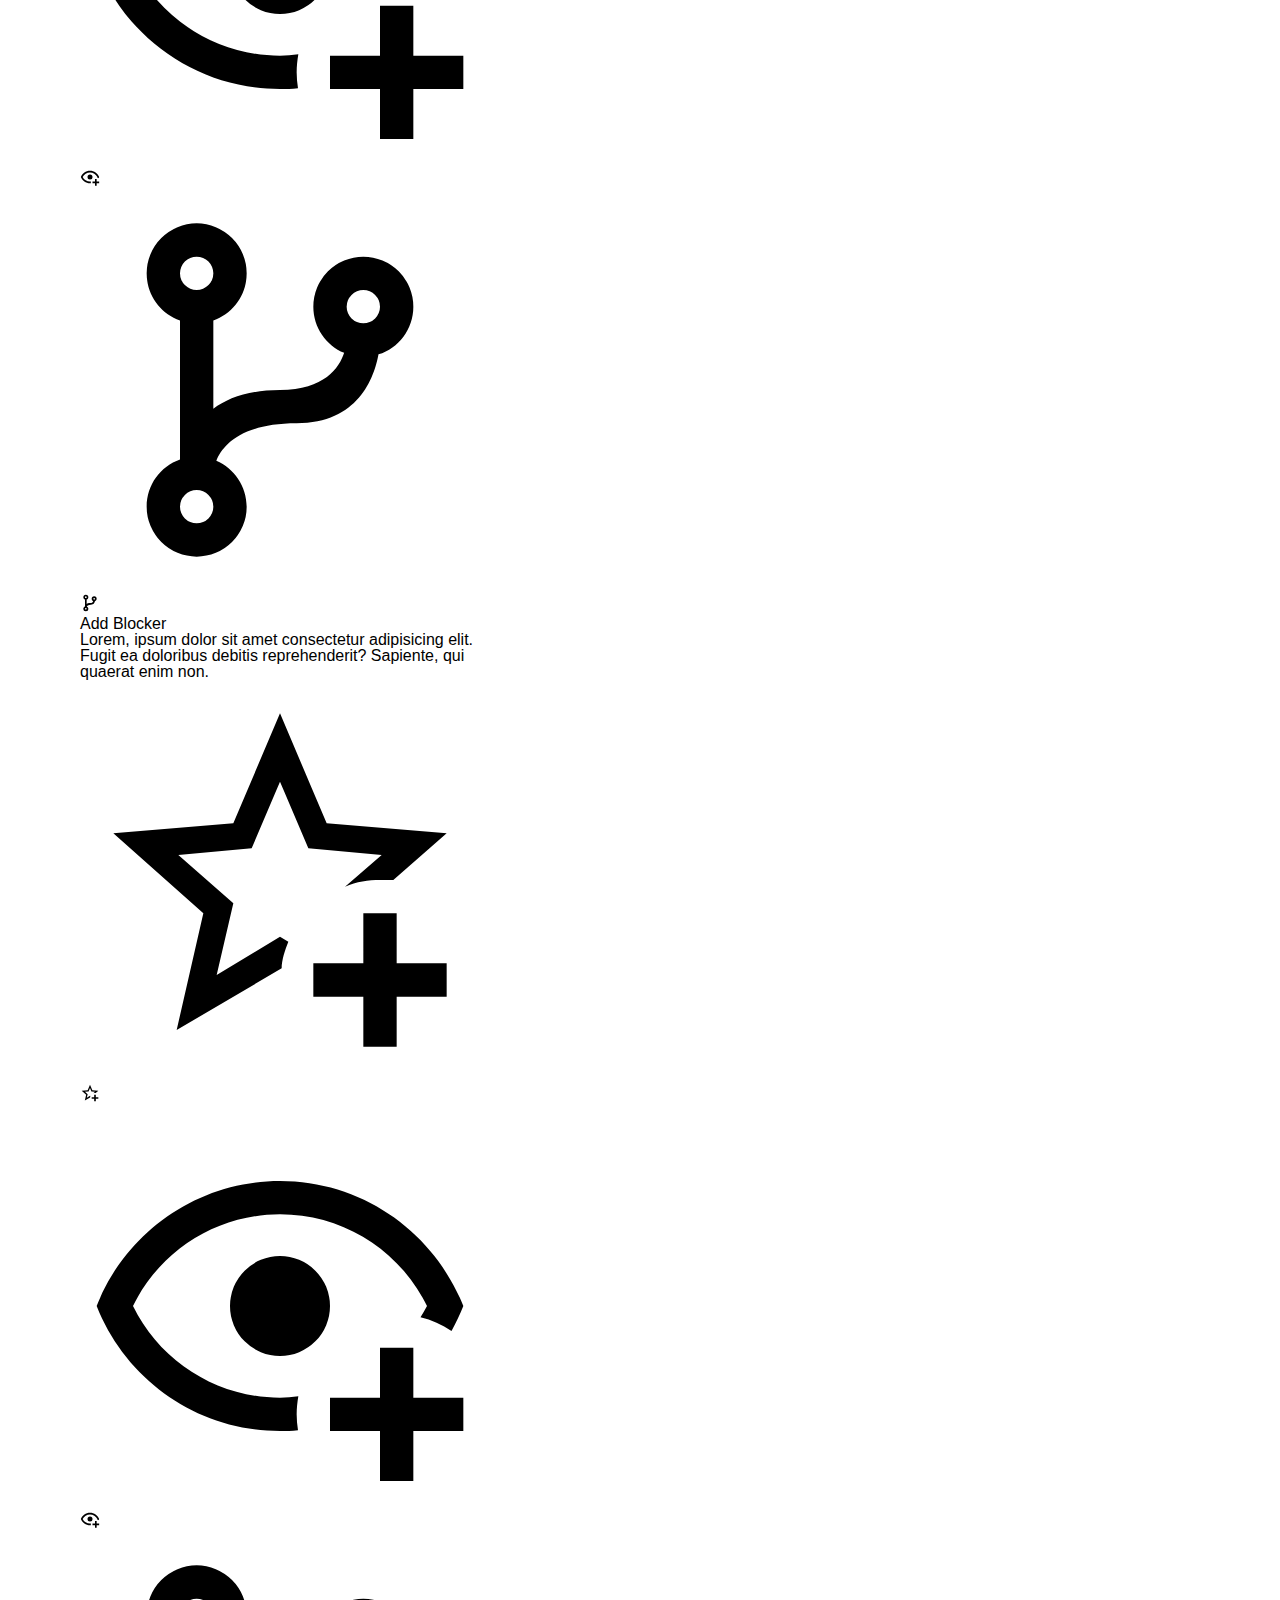
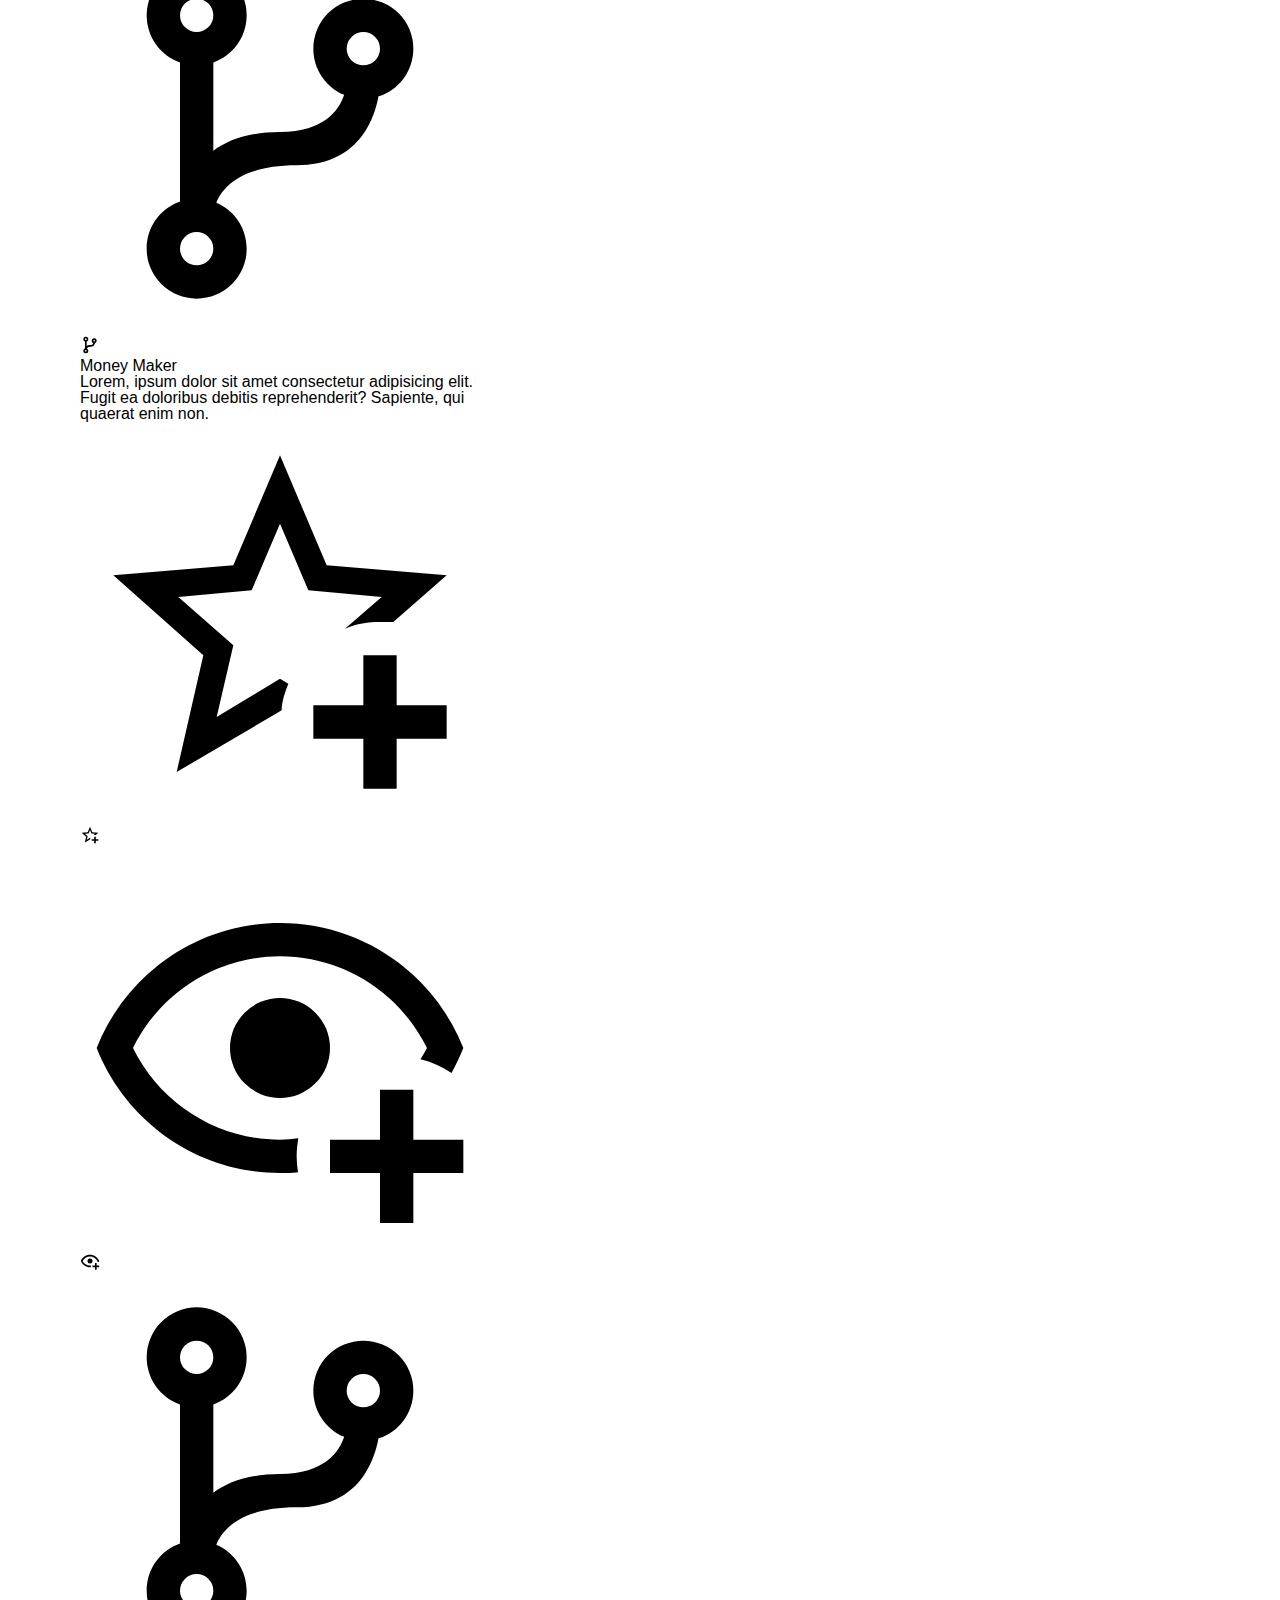
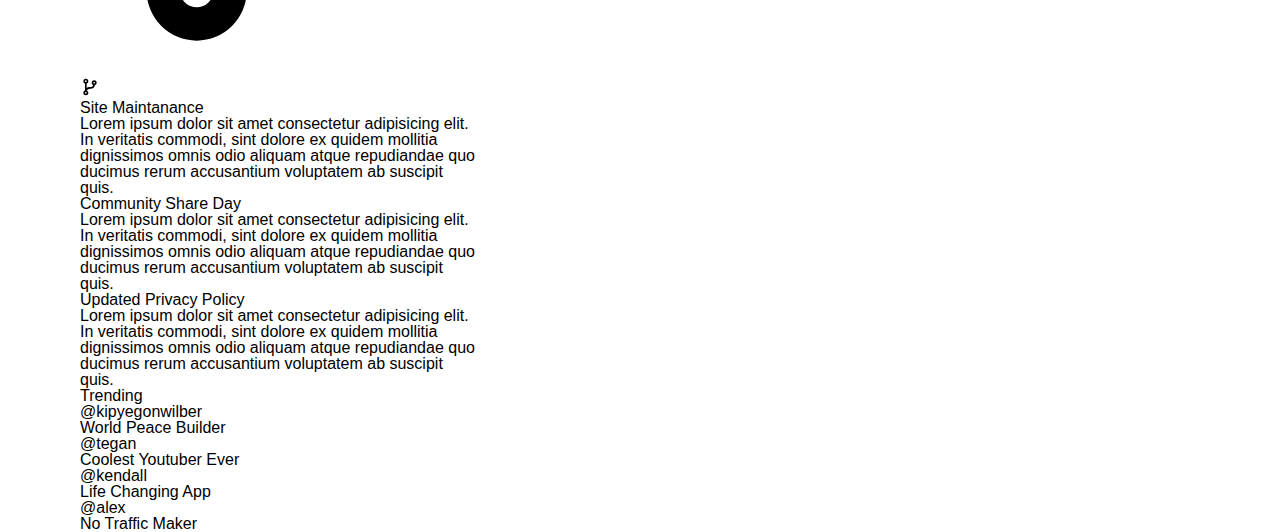
==== commit 639e1d47: "Defined the root styling, styled the body and the drawer" ====
--- a/admin.html
+++ b/admin.html
@@ -4,11 +4,14 @@
     <meta charset="UTF-8">
     <meta name="viewport" content="width=device-width, initial-scale=1.0">
     <title>Admin Dashboard</title>
+    <link rel="preconnect" href="https://fonts.googleapis.com" />
+
     <link rel="stylesheet" href="style.css">
     <link rel="stylesheet" href="reset.css">
 </head>
 <body>
     <!--App Drawer-->
+    <!--icons from https://pictogrammers.com/library/mdi/ (Material Design Icons)-->
     <div class="drawer">
         <div class="dashboard menuItem">
             <img src="/icons/view-dashboard.svg" alt="">
@@ -208,7 +211,79 @@
                     </div>
                 </div>
             </div>
-                
+        </div>
+
+        <!--Side content - Announcements and trending-->
+
+        <!--Announcements-->
+        <div class="announcements">
+            <ul class="card">
+                <!--List of individual announcements-->
+                <li class="announcement">
+                    <h5 class="card-title">Site Maintanance</h5>
+                    <p class="card-text">
+                        Lorem ipsum dolor sit amet consectetur adipisicing elit. In
+                        veritatis commodi, sint dolore ex quidem mollitia dignissimos
+                        omnis odio aliquam atque repudiandae quo ducimus rerum accusantium
+                        voluptatem ab suscipit quis.
+                    </p>
+                </li>
+                <li class="announcement">
+                    <h5 class="card-title">Community Share Day</h5>
+                    <p class="card-text">
+                        Lorem ipsum dolor sit amet consectetur adipisicing elit. In
+                        veritatis commodi, sint dolore ex quidem mollitia dignissimos
+                        omnis odio aliquam atque repudiandae quo ducimus rerum accusantium
+                        voluptatem ab suscipit quis.
+                    </p>
+                </li>
+                <li class="announcement">
+                    <h5 class="card-title">Updated Privacy Policy</h5>
+                    <p class="card-text">
+                        Lorem ipsum dolor sit amet consectetur adipisicing elit. In
+                        veritatis commodi, sint dolore ex quidem mollitia dignissimos
+                        omnis odio aliquam atque repudiandae quo ducimus rerum accusantium
+                        voluptatem ab suscipit quis.
+                    </p>
+                </li>
+            </ul>
+        </div>
+
+        <!--Trending Section-->
+        <div class="trending">
+            <h3>Trending</h3>
+            <ul class="card">
+
+                <!--List of all trending people-->
+                <li class="trend trend-1">
+                    <div class="gh-avatar2"></div>
+                    <div class="account">
+                        <p class="username">@kipyegonwilber</p>
+                        <p class="name card-text">World Peace Builder</p>
+                    </div>
+                </li>
+                <li class="trend trend-2">
+                    <div class="gh-avatar"></div>
+                    <div class="account">
+                        <p class="username">@tegan</p>
+                        <p class="name card-text">Coolest Youtuber Ever</p>
+                    </div>
+                </li>
+                <li class="trend trend-3">
+                    <div class="gh-avatar3"></div>
+                    <div class="account">
+                        <div class="username">@kendall</div>
+                        <p class="name card-text">Life Changing App</p>
+                    </div>
+                </li>
+                <li class="trend trend-4">
+                    <div class="gh-avatar4"></div>
+                    <div class="account">
+                    <p class="username">@alex</p>
+                    <p class="name card-text">No Traffic Maker</p>
+                </div>
+                </li>  
+            </ul>
         </div>
     </main>
 </body>
--- a/style.css
+++ b/style.css
@@ -0,0 +1,41 @@
+body {
+    width: 100vw;
+    height: 100vh;
+    display: grid;
+    grid-template-areas: "drawer nav nav nav";
+    grid-template-rows: 0.6fr 0.4fr;
+    grid-template-columns: 5rem 1fr 1fr 1fr;
+}
+
+:root {
+    font-size: 16px;
+    font-family: "Ubuntu Condensed", sans-serif;
+    --text-primary: black;
+    --text-secondary: white;
+    --bg-primary: #23232e;
+    --bg-secondary: #141418;
+    --transition-speed: 1s;
+    --drawer-color: #0ea5e9;
+    --drawer-width: clamp(210px, 22vw, 325px);
+    --nav-bg-1: #f8f8f8;
+    --nav-color-1: #c9c9c9;
+  --nav-color-2: #62daff6e;
+  --blue-1: #084c61;
+  --gh-avatar: url("https://github.com/codingWithRobz.png");
+  --gh-avatar2: url("https://github.com/james.png");
+  --gh-avatar3: url("https://github.com/bob.png");
+  --gh-avatar4: url("https://github.com/alice.png");
+  --gh-avatar5: url("https://github.com/amy.png");
+  --content-gray: rgb(235, 235, 235);
+  --transition-notDrawer: margin-left 0.4s ease-in;
+  --transition-drawer: width 0.4s ease-in;
+}
+
+.drawer {
+    background-color: var(--drawer-color);
+    width: 5rem;
+    position: fixed;
+    transition: var(--transition-drawer);
+    overflow: hidden;
+    height: 100vh;
+}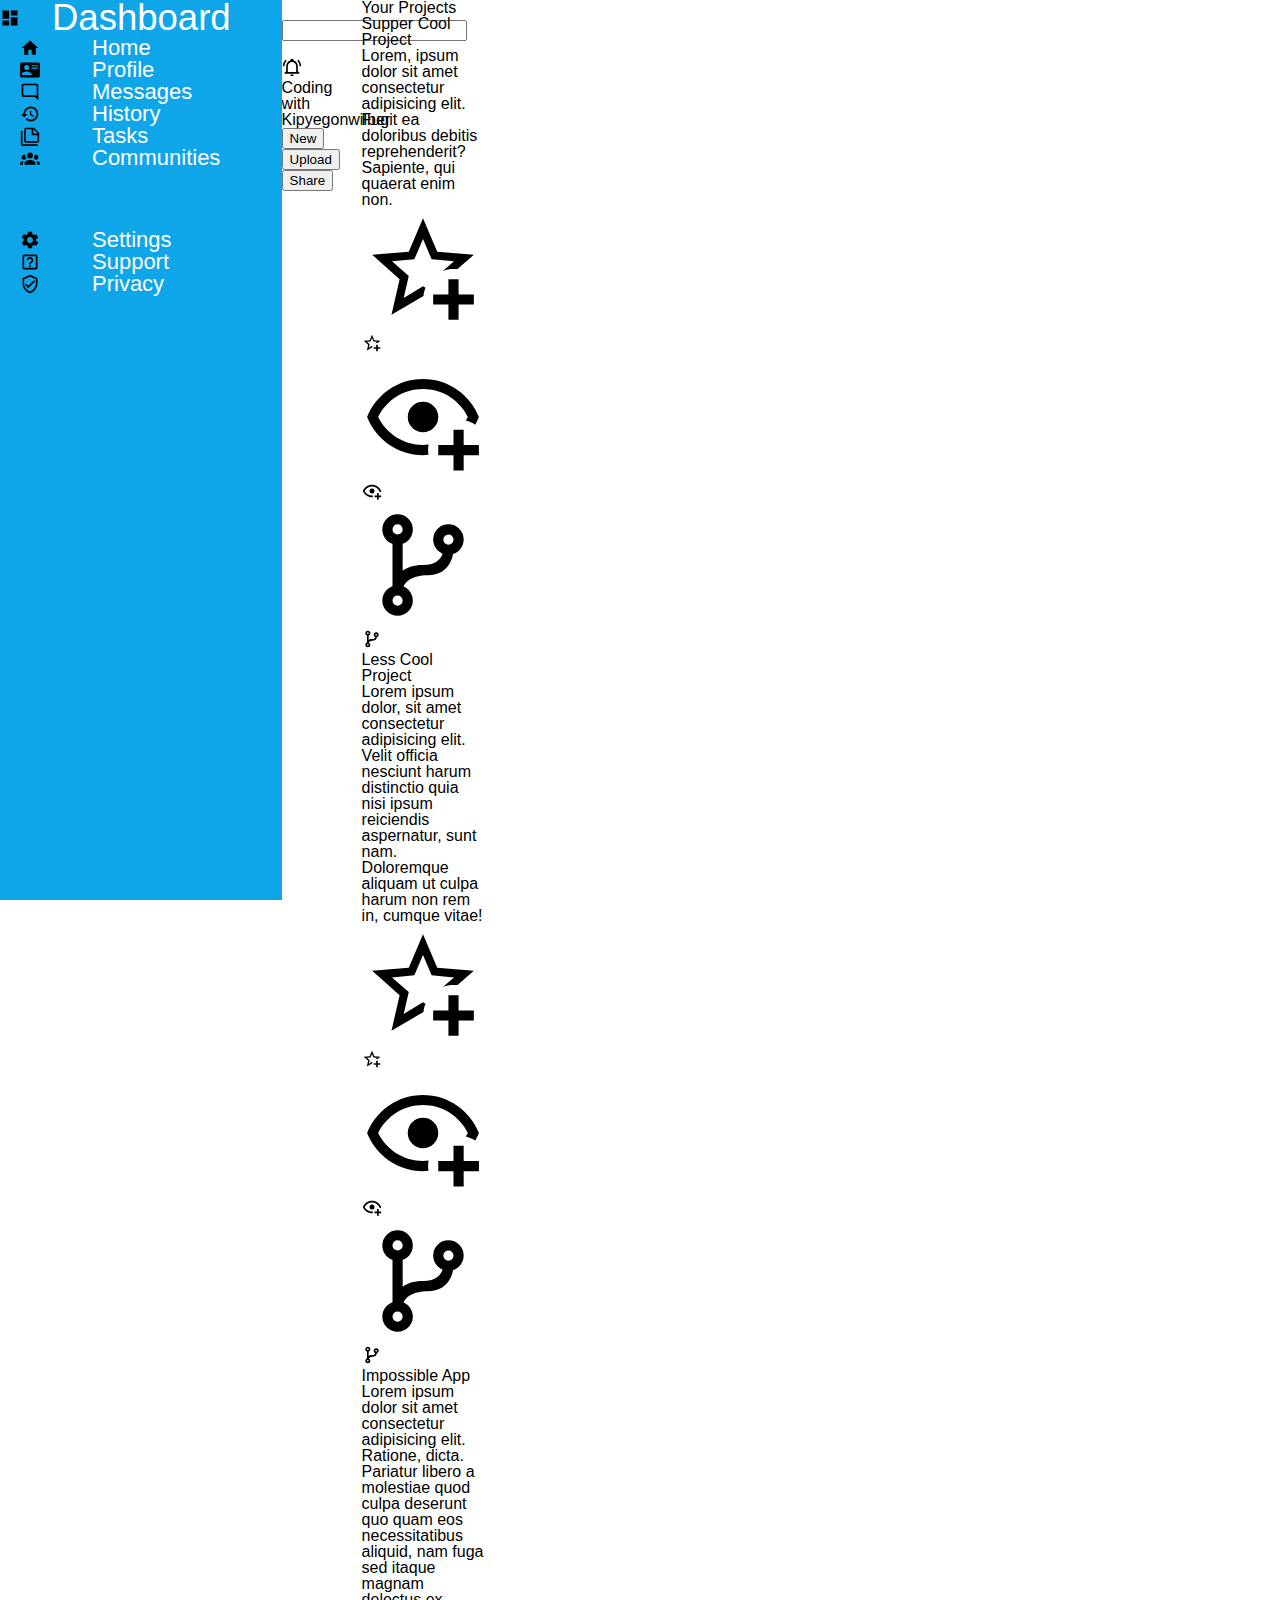
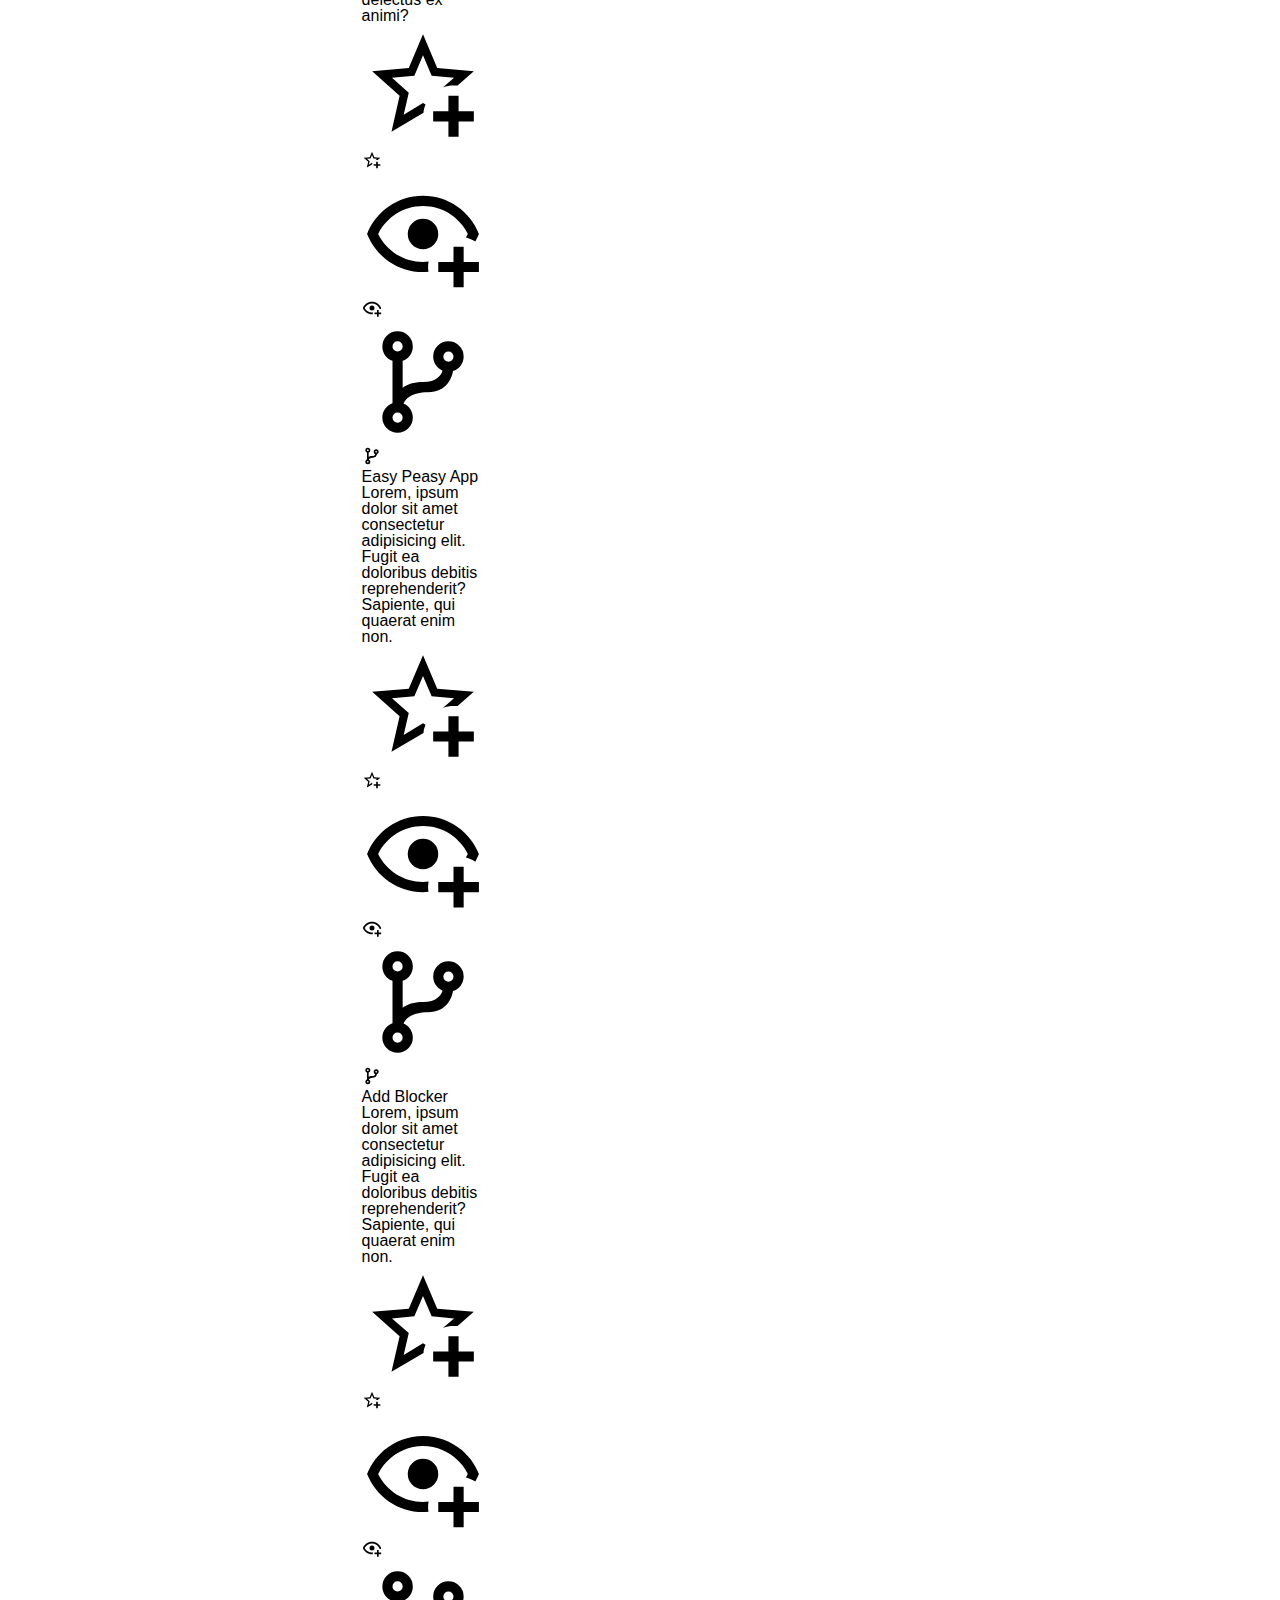
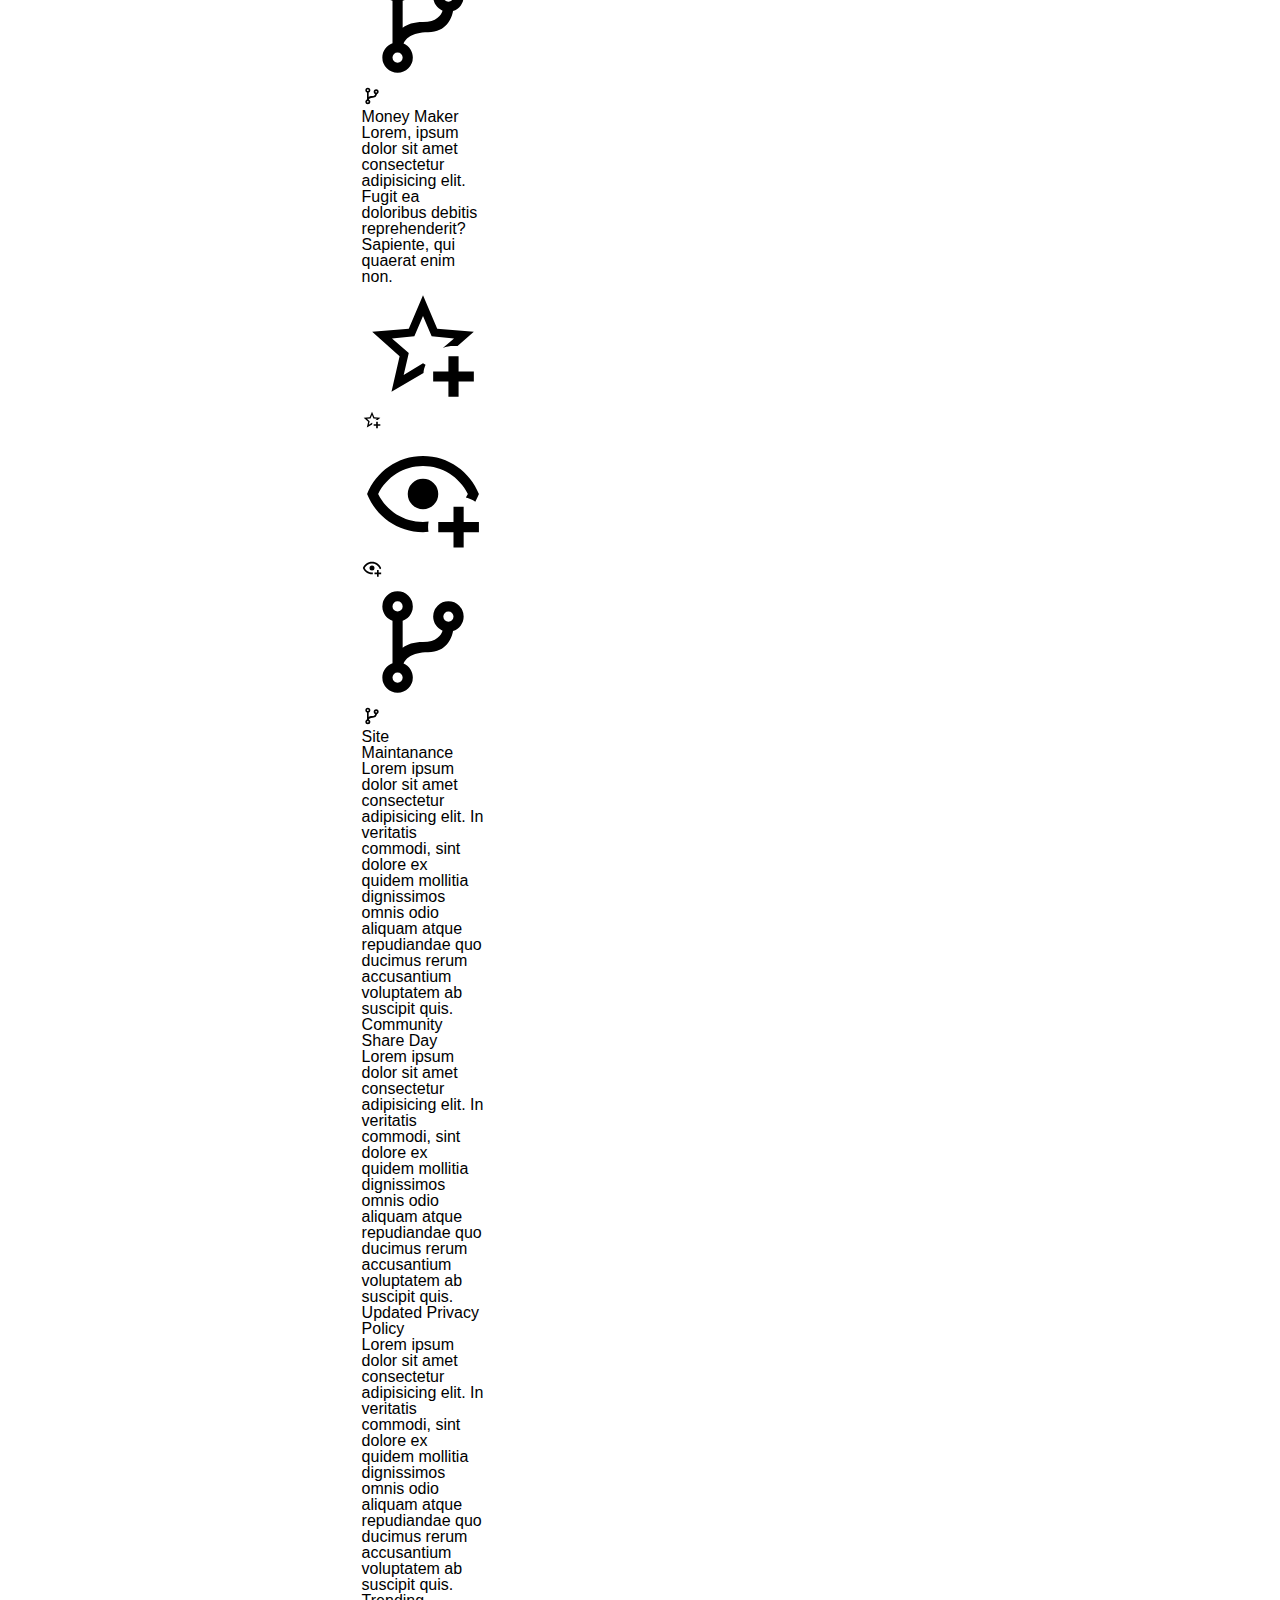
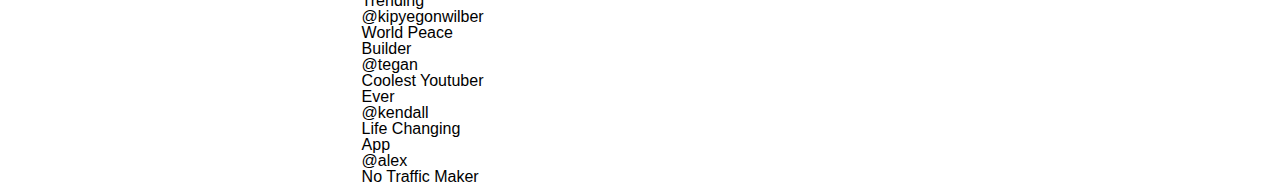
==== commit a2dd60e4: "Had to remove images (img src=) in html coz it produced invisble images on the page. Remained with s" ====
--- a/admin.html
+++ b/admin.html
@@ -14,53 +14,43 @@
     <!--icons from https://pictogrammers.com/library/mdi/ (Material Design Icons)-->
     <div class="drawer">
         <div class="dashboard menuItem">
-            <img src="/icons/view-dashboard.svg" alt="">
             <svg xmlns="http://www.w3.org/2000/svg" width="20" height="20" viewBox="0 0 24 24"><path d="M13,3V9H21V3M13,21H21V11H13M3,21H11V15H3M3,13H11V3H3V13Z" /></svg>
             <h1>Dashboard</h1>
         </div>
         <div class="menuItem">
-            <img src="/icons/home.svg" alt="">
             <svg xmlns="http://www.w3.org/2000/svg" width="20" height="20" viewBox="0 0 24 24"><path d="M10,20V14H14V20H19V12H22L12,3L2,12H5V20H10Z" /></svg>
             <h1>Home</h1>
         </div>
         <div class="menuItem">
-            <img src="/icons/card-account-details.svg" alt="">
             <svg xmlns="http://www.w3.org/2000/svg" width="20" height="20" viewBox="0 0 24 24"><path d="M2,3H22C23.05,3 24,3.95 24,5V19C24,20.05 23.05,21 22,21H2C0.95,21 0,20.05 0,19V5C0,3.95 0.95,3 2,3M14,6V7H22V6H14M14,8V9H21.5L22,9V8H14M14,10V11H21V10H14M8,13.91C6,13.91 2,15 2,17V18H14V17C14,15 10,13.91 8,13.91M8,6A3,3 0 0,0 5,9A3,3 0 0,0 8,12A3,3 0 0,0 11,9A3,3 0 0,0 8,6Z" /></svg>
             <h1>Profile</h1>
         </div>
         <div class="menuItem">
-            <img src="/icons/message-reply-outline.svg" alt="">
             <svg xmlns="http://www.w3.org/2000/svg" width="20" height="20" viewBox="0 0 24 24"><path d="M20 2H4C2.9 2 2 2.9 2 4V16C2 17.1 2.9 18 4 18H18L22 22V4C22 2.9 21.1 2 20 2M20 17.2L18.8 16H4V4H20V17.2Z" /></svg>
             <h1>Messages</h1>
         </div>
         <div class="menuItem">
-            <img src="/icons/history.svg" alt="">
             <svg xmlns="http://www.w3.org/2000/svg" width="20" height="20" viewBox="0 0 24 24"><path d="M13.5,8H12V13L16.28,15.54L17,14.33L13.5,12.25V8M13,3A9,9 0 0,0 4,12H1L4.96,16.03L9,12H6A7,7 0 0,1 13,5A7,7 0 0,1 20,12A7,7 0 0,1 13,19C11.07,19 9.32,18.21 8.06,16.94L6.64,18.36C8.27,20 10.5,21 13,21A9,9 0 0,0 22,12A9,9 0 0,0 13,3" /></svg>
             <h1>History</h1>
         </div>
         <div class="menuItem">
-            <img src="/icons/note-multiple-outline.svg" alt="">
             <svg xmlns="http://www.w3.org/2000/svg" width="20" height="20" viewBox="0 0 24 24"><path d="M3,6V22H21V24H3A2,2 0 0,1 1,22V6H3M16,9H21.5L16,3.5V9M7,2H17L23,8V18A2,2 0 0,1 21,20H7C5.89,20 5,19.1 5,18V4A2,2 0 0,1 7,2M7,4V18H21V11H14V4H7Z" /></svg>
             <h1>Tasks</h1>
         </div>
         <div class="menuItem">
-            <img src="/icons/account-group.svg" alt="">
             <svg xmlns="http://www.w3.org/2000/svg" width="20" height="20" viewBox="0 0 24 24"><path d="M12,5.5A3.5,3.5 0 0,1 15.5,9A3.5,3.5 0 0,1 12,12.5A3.5,3.5 0 0,1 8.5,9A3.5,3.5 0 0,1 12,5.5M5,8C5.56,8 6.08,8.15 6.53,8.42C6.38,9.85 6.8,11.27 7.66,12.38C7.16,13.34 6.16,14 5,14A3,3 0 0,1 2,11A3,3 0 0,1 5,8M19,8A3,3 0 0,1 22,11A3,3 0 0,1 19,14C17.84,14 16.84,13.34 16.34,12.38C17.2,11.27 17.62,9.85 17.47,8.42C17.92,8.15 18.44,8 19,8M5.5,18.25C5.5,16.18 8.41,14.5 12,14.5C15.59,14.5 18.5,16.18 18.5,18.25V20H5.5V18.25M0,20V18.5C0,17.11 1.89,15.94 4.45,15.6C3.86,16.28 3.5,17.22 3.5,18.25V20H0M24,20H20.5V18.25C20.5,17.22 20.14,16.28 19.55,15.6C22.11,15.94 24,17.11 24,18.5V20Z" /></svg>
             <h1>Communities</h1>
         </div>
         <!--Some extra spacing, so nth child-->
         <div class="menuItem">
-            <img src="/icons/cog.svg" alt="">
             <svg xmlns="http://www.w3.org/2000/svg" width="20" height="20" viewBox="0 0 24 24"><path d="M12,15.5A3.5,3.5 0 0,1 8.5,12A3.5,3.5 0 0,1 12,8.5A3.5,3.5 0 0,1 15.5,12A3.5,3.5 0 0,1 12,15.5M19.43,12.97C19.47,12.65 19.5,12.33 19.5,12C19.5,11.67 19.47,11.34 19.43,11L21.54,9.37C21.73,9.22 21.78,8.95 21.66,8.73L19.66,5.27C19.54,5.05 19.27,4.96 19.05,5.05L16.56,6.05C16.04,5.66 15.5,5.32 14.87,5.07L14.5,2.42C14.46,2.18 14.25,2 14,2H10C9.75,2 9.54,2.18 9.5,2.42L9.13,5.07C8.5,5.32 7.96,5.66 7.44,6.05L4.95,5.05C4.73,4.96 4.46,5.05 4.34,5.27L2.34,8.73C2.21,8.95 2.27,9.22 2.46,9.37L4.57,11C4.53,11.34 4.5,11.67 4.5,12C4.5,12.33 4.53,12.65 4.57,12.97L2.46,14.63C2.27,14.78 2.21,15.05 2.34,15.27L4.34,18.73C4.46,18.95 4.73,19.03 4.95,18.95L7.44,17.94C7.96,18.34 8.5,18.68 9.13,18.93L9.5,21.58C9.54,21.82 9.75,22 10,22H14C14.25,22 14.46,21.82 14.5,21.58L14.87,18.93C15.5,18.67 16.04,18.34 16.56,17.94L19.05,18.95C19.27,19.03 19.54,18.95 19.66,18.73L21.66,15.27C21.78,15.05 21.73,14.78 21.54,14.63L19.43,12.97Z" /></svg>
             <h1>Settings</h1>
         </div>
         <div class="menuItem">
-            <img src="/icons/help-box-outline.svg" alt="">
             <svg xmlns="http://www.w3.org/2000/svg" width="20" height="20" viewBox="0 0 24 24"><path d="M11 18H13V16H11V18M12 6C9.8 6 8 7.8 8 10H10C10 8.9 10.9 8 12 8S14 8.9 14 10C14 12 11 11.8 11 15H13C13 12.8 16 12.5 16 10C16 7.8 14.2 6 12 6M19 5V19H5V5H19M19 3H5C3.9 3 3 3.9 3 5V19C3 20.1 3.9 21 5 21H19C20.1 21 21 20.1 21 19V5C21 3.9 20.1 3 19 3Z" /></svg>
             <h1>Support</h1>
         </div>
         <div class="menuItem">
-            <img src="/icons/shield-check-outline.svg" alt="">
             <svg xmlns="http://www.w3.org/2000/svg" width="20" height="20" viewBox="0 0 24 24"><path d="M21,11C21,16.55 17.16,21.74 12,23C6.84,21.74 3,16.55 3,11V5L12,1L21,5V11M12,21C15.75,20 19,15.54 19,11.22V6.3L12,3.18L5,6.3V11.22C5,15.54 8.25,20 12,21M10,17L6,13L7.41,11.59L10,14.17L16.59,7.58L18,9" /></svg>
             <h1>Privacy</h1>
         </div>
--- a/style.css
+++ b/style.css
@@ -38,4 +38,67 @@
     transition: var(--transition-drawer);
     overflow: hidden;
     height: 100vh;
-}+}
+
+.drawer:hover {
+    width: var(--drawer-width);
+}
+
+.menuItem > h1 {
+    display: none;
+    margin-left: 2rem;
+}
+
+.drawer:hover > .menuItem > h1 {
+    display: flex;
+}
+
+.drawer:hover ~ .navbar,
+.drawer:hover ~ .content {
+    margin-left: calc(var(--drawer-width));
+}
+
+.menuItem {
+    color: var(--text-secondary);
+    display: flex;
+    flex-direction: row;
+    align-items: center;
+    justify-content: flex-start;
+}
+
+.menuItem > *{
+    cursor: pointer;
+}
+
+a {
+    text-decoration: none;
+}
+
+.drawer > *:not(:first-child) > *{
+    padding: 1rem 0.5rem 0.5rem 1 rem;
+    font-size: 22px;
+    padding-left: 20px;
+}
+
+.drawer > *:not(:first-child) > img {
+    width: calc(20px + 0.5vw);
+    height: calc(20px + 0.5vw);
+}
+
+.drawer > div:nth-child(8) {
+    padding-top: 60px;
+}
+
+.dashboard {
+    font-size: clamp(12px, calc(25px + 0.9vw), 50px);
+}
+
+.dashboard img {
+    display: flex;
+    align-items: center;
+    justify-content: flex-start;
+    width: calc(40px + 0.7vw);
+    height: calc(40px + 0.7vw);
+    padding-left: 10px;
+    padding-top: 10px;
+}
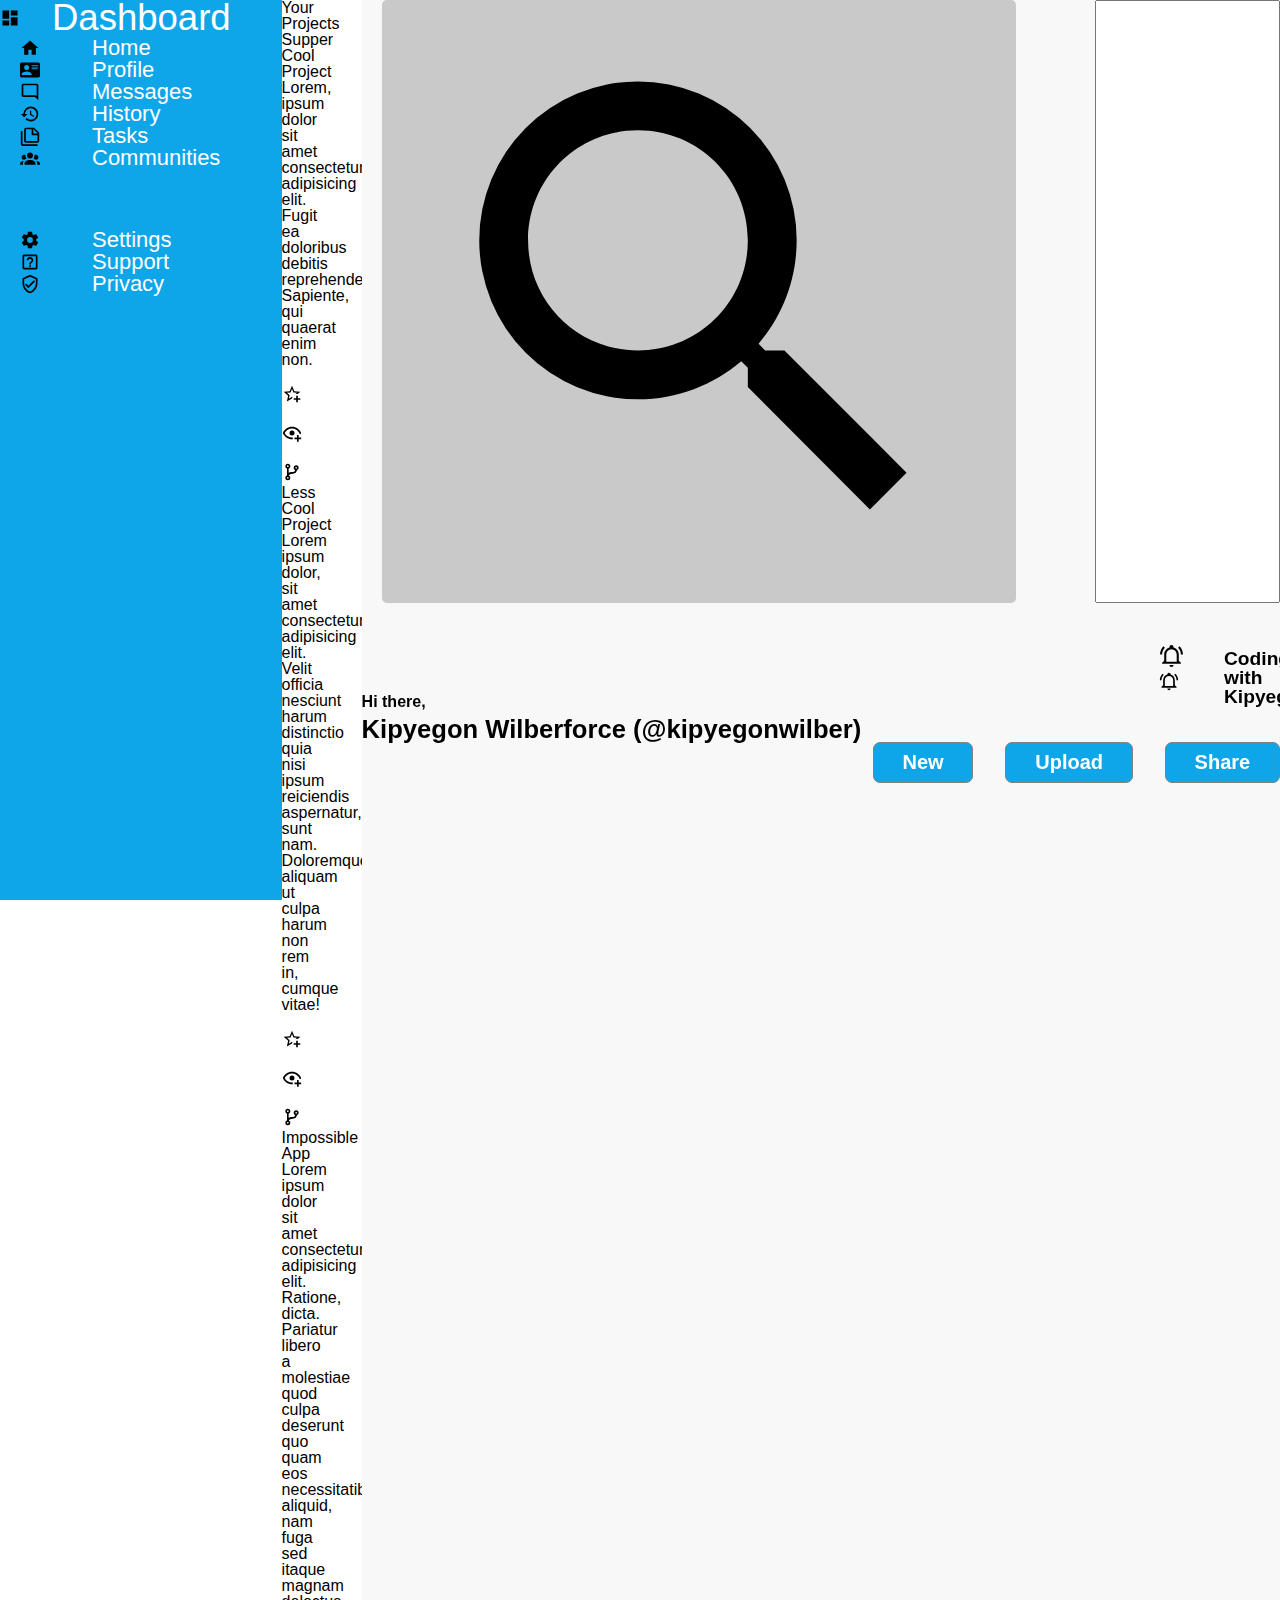
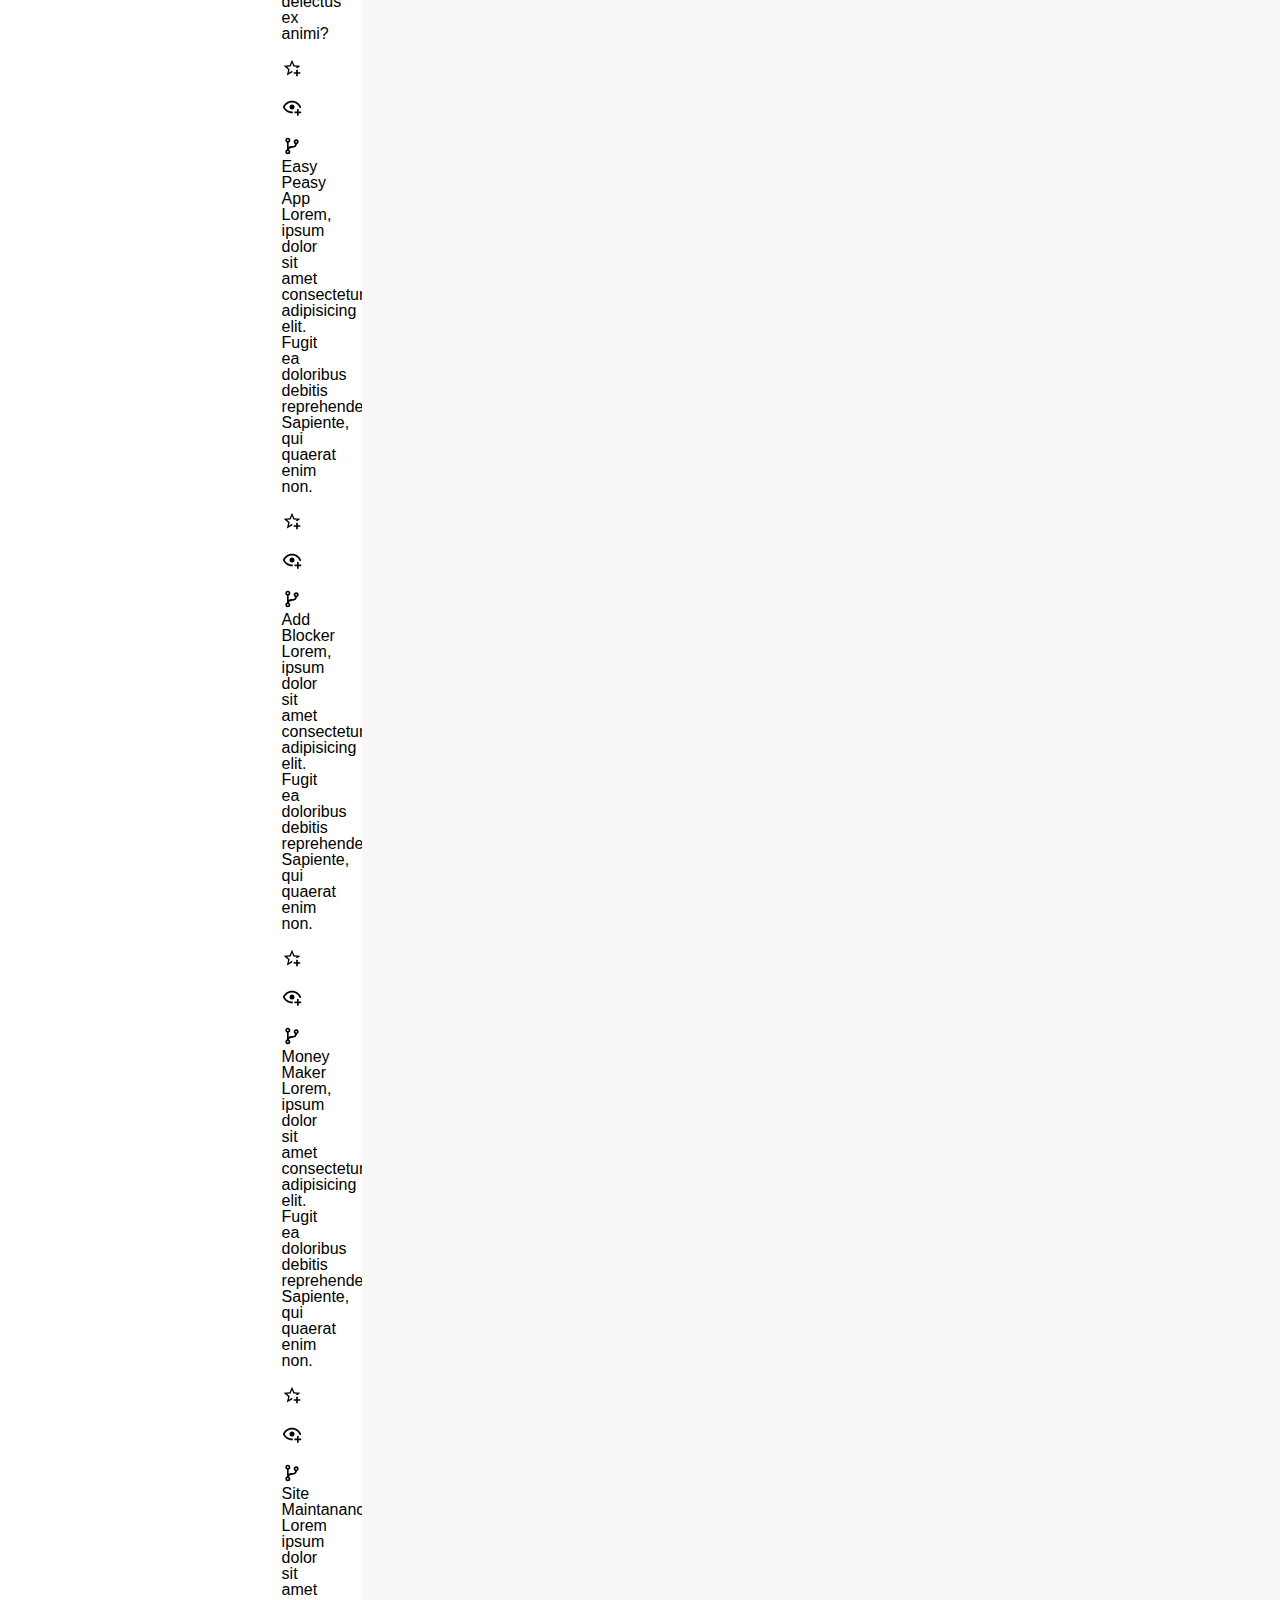
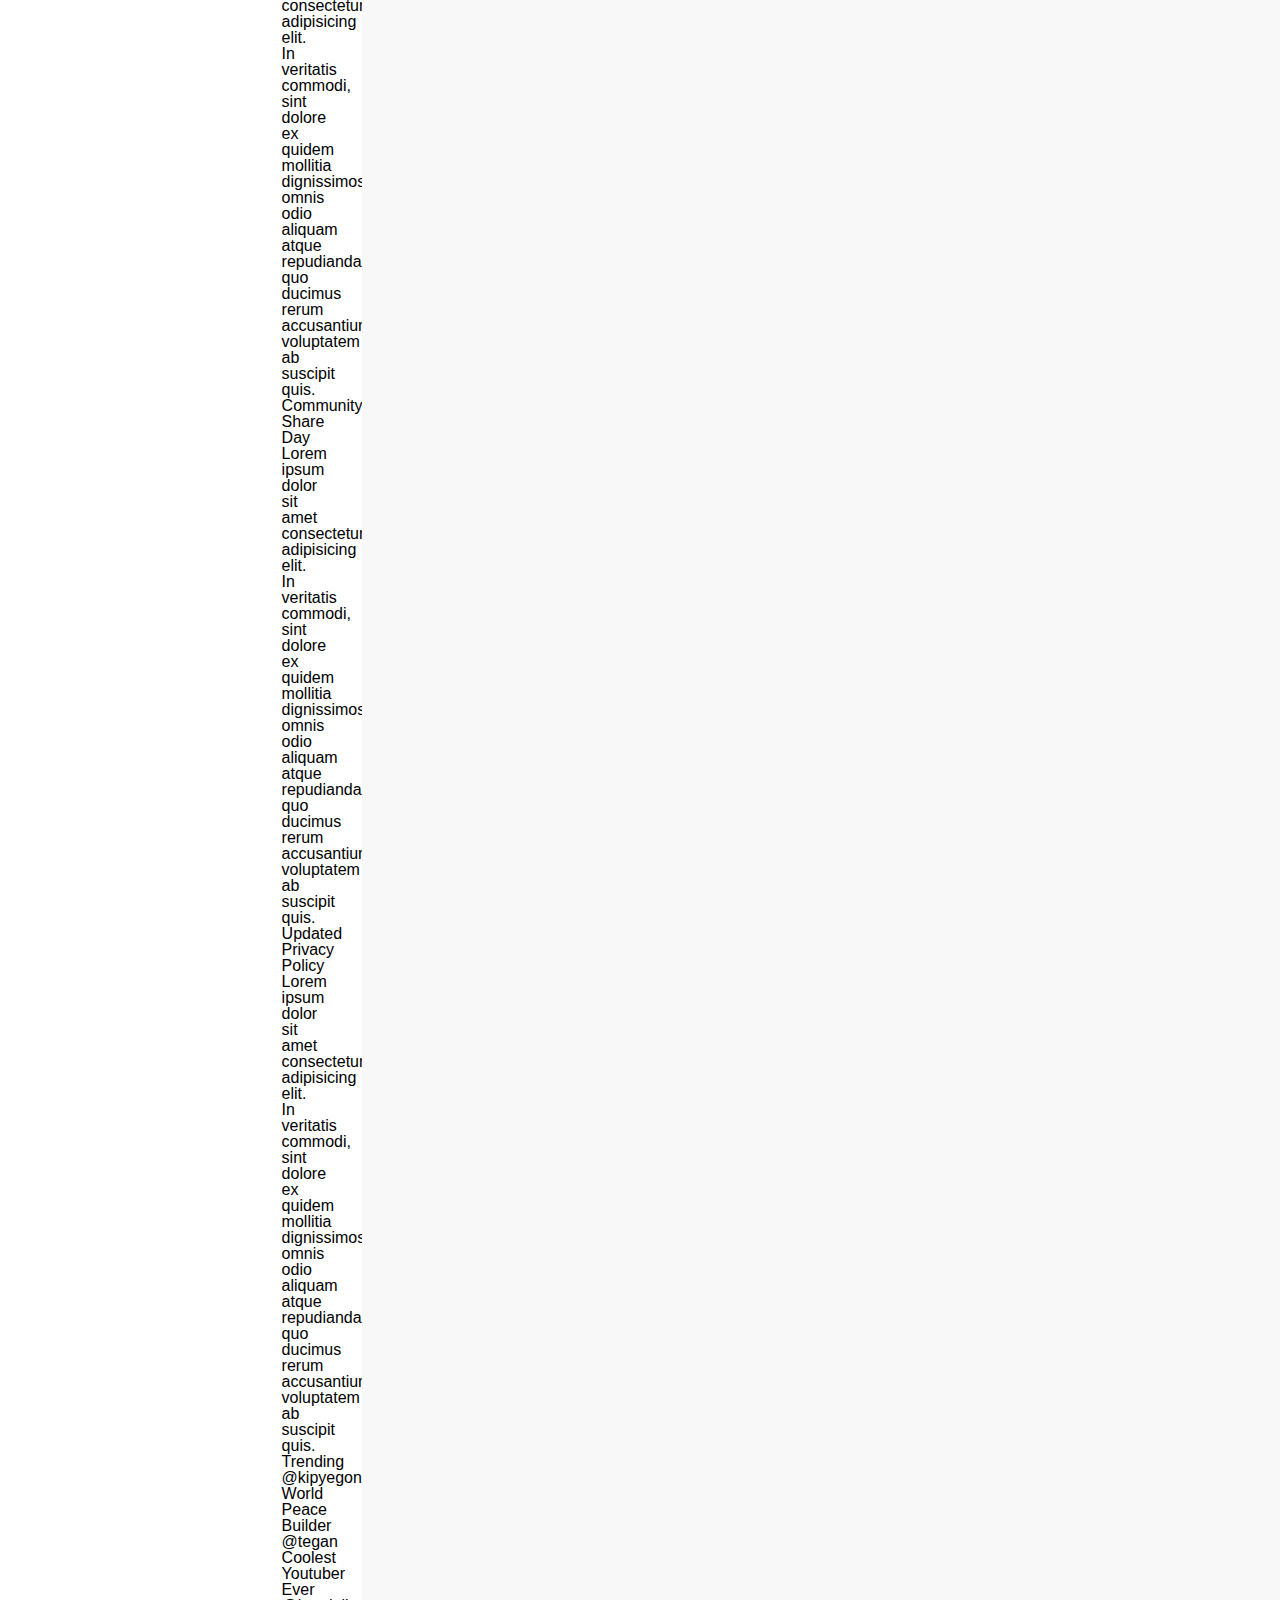
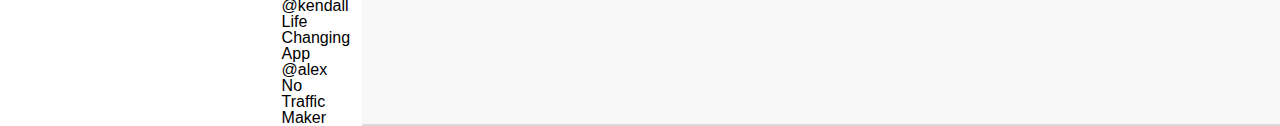
==== commit dc573fc7: "Done with Navbar styling" ====
--- a/admin.html
+++ b/admin.html
@@ -79,8 +79,18 @@
                 <p class="name">Coding with Kipyegonwilber</p>
             </div>
         </div>
+        <!--Bottom Section-->
+        <div class="bottom">
+            <!--Profile details-->
+            <div class="profile">
+                <div class="profile-name">
+                    <p class="greeting">Hi there,</p>
+                    <p class="name">Kipyegon Wilberforce<span class="username"> (@kipyegonwilber)</span></p>
+                </div>
+            </div>
+        </div>
         
-        <!--Bottom Section-->
+        <!--Button Section-->
         <div class="buttons">
             <button class="btn">New</button>
             <button class="btn">Upload</button>
--- a/style.css
+++ b/style.css
@@ -21,7 +21,7 @@
     --nav-color-1: #c9c9c9;
   --nav-color-2: #62daff6e;
   --blue-1: #084c61;
-  --gh-avatar: url("https://github.com/codingWithRobz.png");
+  --gh-avatar: url("https://avatars.githubusercontent.com/u/36539383?s=400&u=4fe17b7f754f94d4a72268725b3ab2535d1f5cae&v=4.png");
   --gh-avatar2: url("https://github.com/james.png");
   --gh-avatar3: url("https://github.com/bob.png");
   --gh-avatar4: url("https://github.com/alice.png");
@@ -102,3 +102,109 @@
     padding-left: 10px;
     padding-top: 10px;
 }
+
+/*Navbar Styling */
+
+.navbar {
+    grid-area: nav;
+    transition: var(--transition-notDrawer);
+    background-color: var(--nav-bg-1);
+    padding: 1.5rem 3 rem;
+    border-bottom: 2px solid rgb(219, 219, 219);
+    position: sticky;
+    top: 0;
+}
+
+.topNav {
+    display: grid;
+    grid-template-columns: 1fr max-content;
+    margin-bottom: 2.5rem;
+
+}
+
+.search {
+    display: flex;
+    align-items: center;
+    margin-right: auto;
+    width: 100%;
+}
+
+.search {
+    display: inline-block;
+    border: 0;
+    background-color: var(--nav-color-1);
+    padding: 0.5rem 1.5rem;
+    outline-color: var(--blue-1);
+    margin-left: 1.25rem;
+    border-radius: 5px;
+    width: min(80%, 600px);
+    margin-right: 20px;
+}
+
+.navbar .account {
+    display: flex;
+    justify-content: flex-end;
+    align-items: center;
+    font-size: 1.2rem;
+    font-weight: 800;
+}
+
+.gh-avatar {
+    background: var(--gh-avatar) center center / cover no-repeat;
+    border-radius: 50%;
+}
+
+.account .gh-avatar {
+    margin: 0 1rem 0 2.5rem;
+    height: 40px;
+    width: 40px;
+}
+
+img {
+    cursor: pointer;
+}
+
+.bottom {
+    display: flex;
+    justify-content: space-between;
+    align-items: center;
+}
+
+.profile {
+    display: flex;
+    align-items: center;
+    gap: 1rem;
+}
+
+.profile .gh-avatar {
+    width: 75px;
+    height: 75px;
+}
+
+.greeting {
+    font-weight: 800;
+    margin-bottom: 0.4rem;
+}
+
+.profile .name {
+    font-size: 1.6rem;
+    font-weight: 800;
+}
+
+.buttons {
+    display: flex;
+    justify-content: flex-end;
+    align-items: center;
+    gap: 2rem;
+}
+
+.btn {
+    background-color: var(--drawer-color);
+    color: var(--text-secondary);
+    font-weight: 800;
+    padding: 0.5rem 1.8rem;
+    border-radius: 7px;
+    font-size: 20px;
+    border: 1px solid gray;
+    cursor: pointer;
+}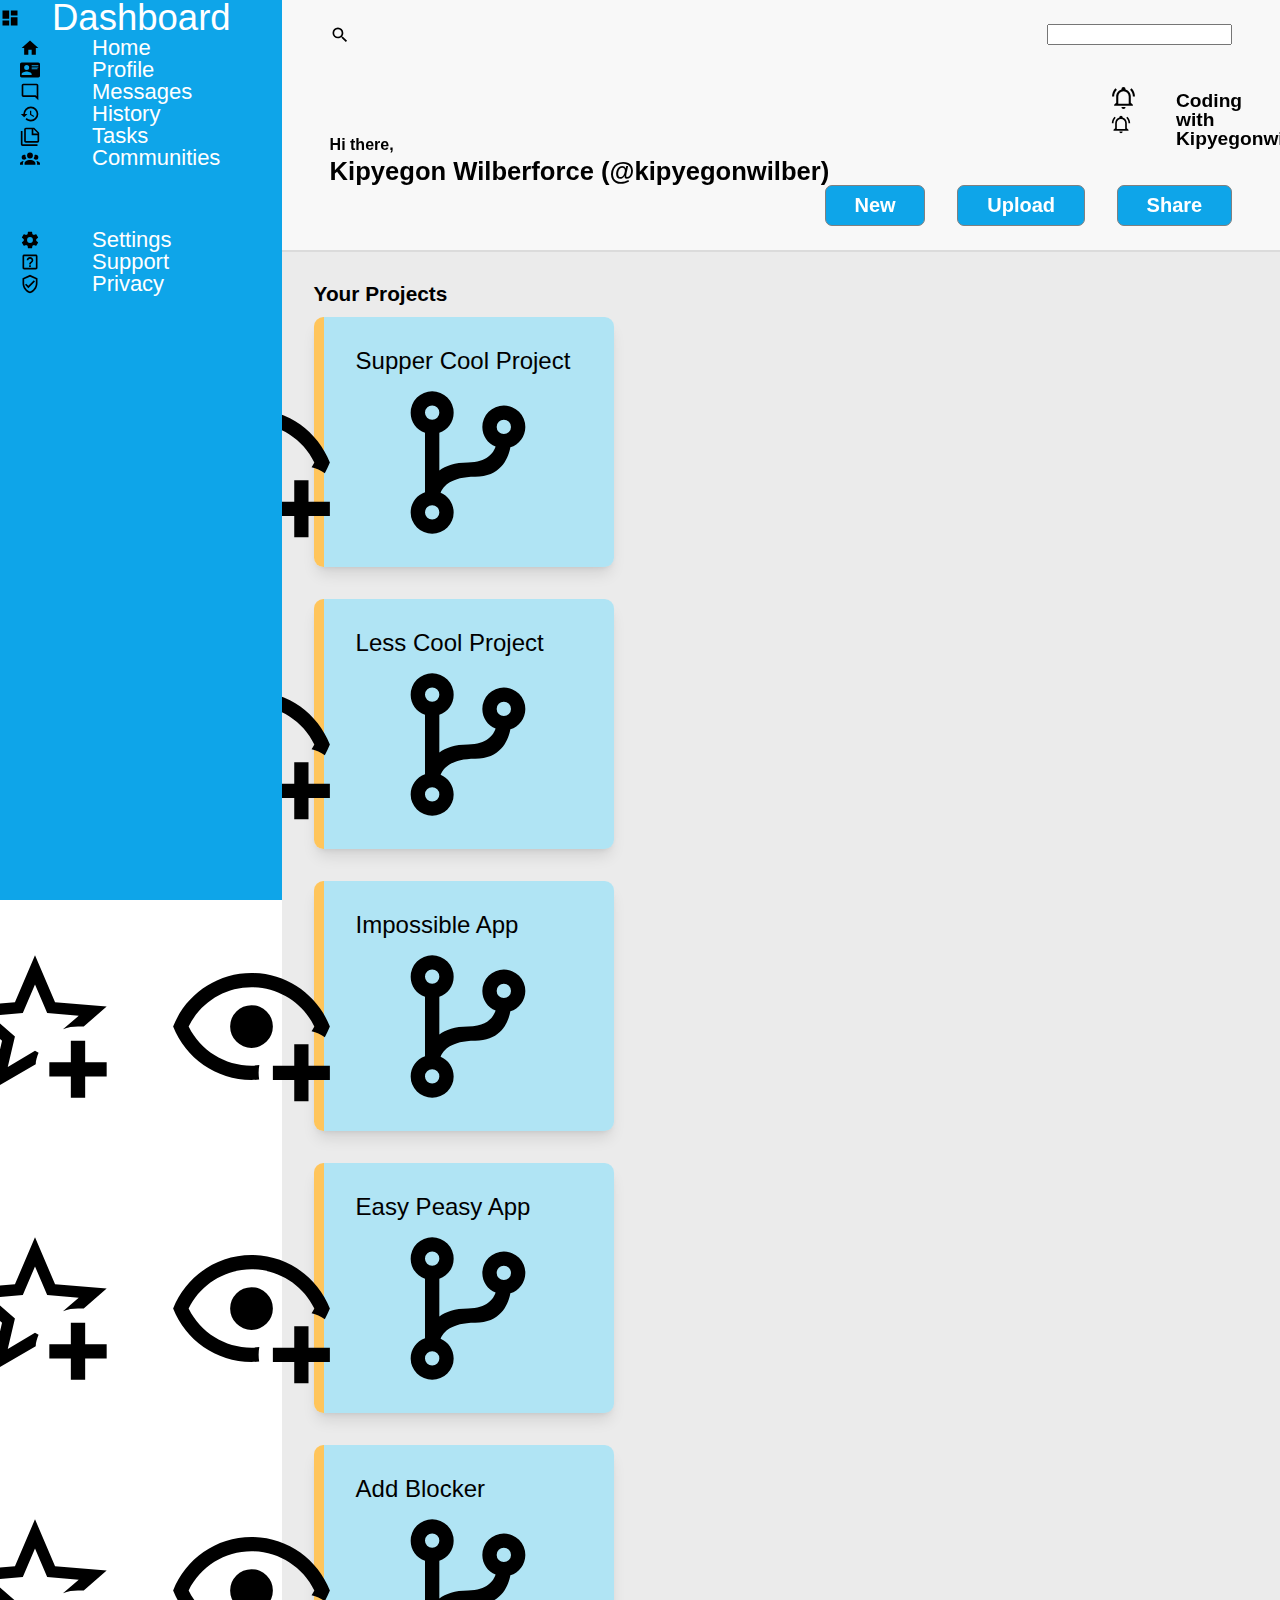
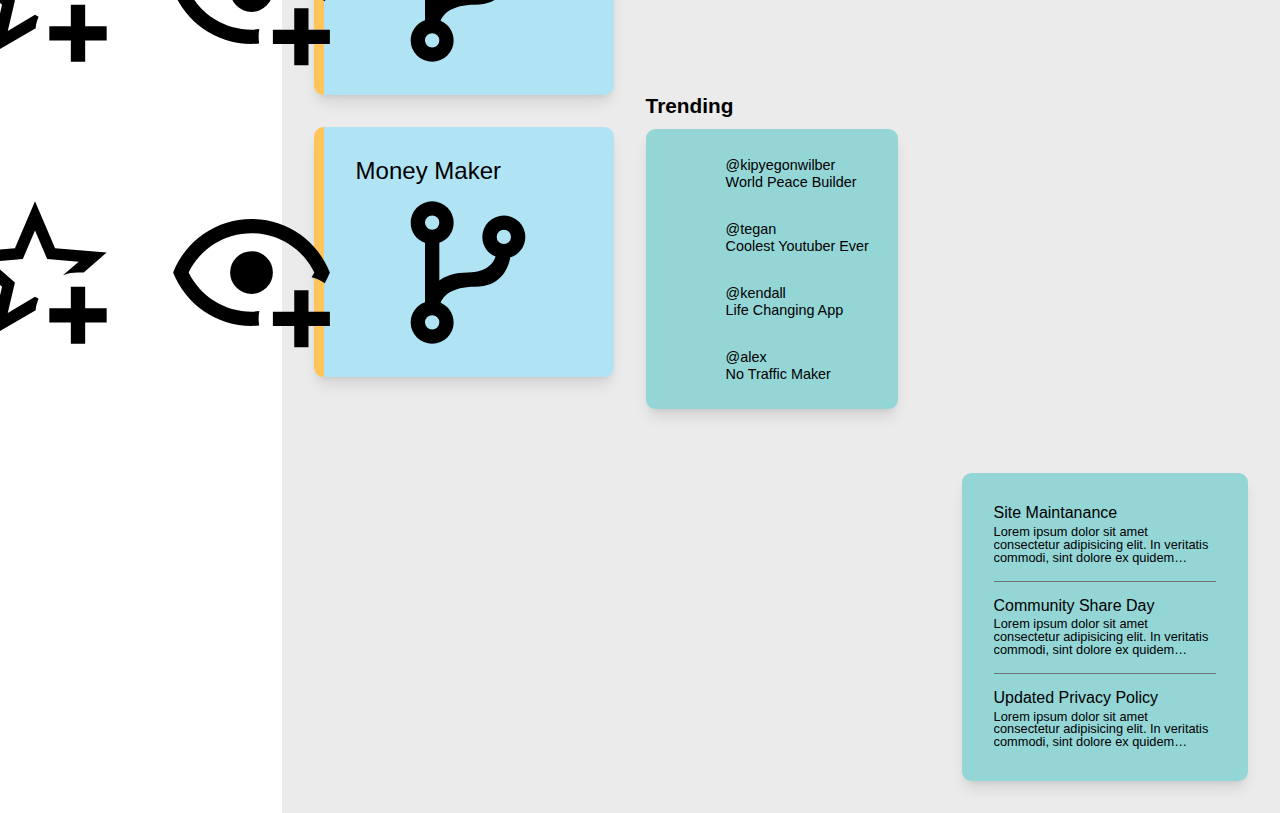
==== commit 2126e683: "Corrected some typos" ====
--- a/admin.html
+++ b/admin.html
@@ -256,14 +256,14 @@
 
                 <!--List of all trending people-->
                 <li class="trend trend-1">
-                    <div class="gh-avatar2"></div>
+                    <div class="gh-avatar"></div>
                     <div class="account">
                         <p class="username">@kipyegonwilber</p>
                         <p class="name card-text">World Peace Builder</p>
                     </div>
                 </li>
                 <li class="trend trend-2">
-                    <div class="gh-avatar"></div>
+                    <div class="gh-avatar2"></div>
                     <div class="account">
                         <p class="username">@tegan</p>
                         <p class="name card-text">Coolest Youtuber Ever</p>
--- a/style.css
+++ b/style.css
@@ -1,12 +1,3 @@
-body {
-    width: 100vw;
-    height: 100vh;
-    display: grid;
-    grid-template-areas: "drawer nav nav nav";
-    grid-template-rows: 0.6fr 0.4fr;
-    grid-template-columns: 5rem 1fr 1fr 1fr;
-}
-
 :root {
     font-size: 16px;
     font-family: "Ubuntu Condensed", sans-serif;
@@ -19,17 +10,27 @@
     --drawer-width: clamp(210px, 22vw, 325px);
     --nav-bg-1: #f8f8f8;
     --nav-color-1: #c9c9c9;
-  --nav-color-2: #62daff6e;
-  --blue-1: #084c61;
-  --gh-avatar: url("https://avatars.githubusercontent.com/u/36539383?s=400&u=4fe17b7f754f94d4a72268725b3ab2535d1f5cae&v=4.png");
-  --gh-avatar2: url("https://github.com/james.png");
-  --gh-avatar3: url("https://github.com/bob.png");
-  --gh-avatar4: url("https://github.com/alice.png");
-  --gh-avatar5: url("https://github.com/amy.png");
-  --content-gray: rgb(235, 235, 235);
-  --transition-notDrawer: margin-left 0.4s ease-in;
-  --transition-drawer: width 0.4s ease-in;
-}
+    --nav-color-2: #62daff6e;
+    --blue-1: #084c61;
+    --gh-avatar: url("https://avatars.githubusercontent.com/u/36539383?s=400&u=4fe17b7f754f94d4a72268725b3ab2535d1f5cae&v=4.png");
+    --gh-avatar2: url("https://github.com/james.png");
+    --gh-avatar3: url("https://github.com/bob.png");
+    --gh-avatar4: url("https://github.com/alice.png");
+    --gh-avatar5: url("https://github.com/amy.png");
+    --content-gray: rgb(235, 235, 235);
+    --transition-notDrawer: margin-left 0.4s ease-in;
+    --transition-drawer: width 0.4s ease-in;
+}
+
+body {
+    width: 100vw;
+    height: 100vh;
+    display: grid;
+    grid-template-areas: "drawer nav nav nav" "drawer content content content";
+    grid-template-rows: 0.6fr 0.4fr;
+    grid-template-columns: 5rem 1fr 1fr 1fr;
+}
+
 
 .drawer {
     background-color: var(--drawer-color);
@@ -55,7 +56,7 @@
 
 .drawer:hover ~ .navbar,
 .drawer:hover ~ .content {
-    margin-left: calc(var(--drawer-width));
+    margin-left: calc(var(--drawer-width) - 5rem);
 }
 
 .menuItem {
@@ -109,7 +110,7 @@
     grid-area: nav;
     transition: var(--transition-notDrawer);
     background-color: var(--nav-bg-1);
-    padding: 1.5rem 3 rem;
+    padding: 1.5rem 3rem;
     border-bottom: 2px solid rgb(219, 219, 219);
     position: sticky;
     top: 0;
@@ -129,7 +130,7 @@
     width: 100%;
 }
 
-.search {
+.search > input {
     display: inline-block;
     border: 0;
     background-color: var(--nav-color-1);
@@ -207,4 +208,168 @@
     font-size: 20px;
     border: 1px solid gray;
     cursor: pointer;
-}+}
+
+/*Main Content*/
+
+.content {
+    grid-area: content;
+    transition: var(--transition-notDrawer);
+    background-color: var(--content-gray);
+    display: grid;
+    padding: 2rem;
+    grid-template-columns: 1fr auto;
+    grid-template-columns: min-content 1fr;
+    gap: 2rem;
+    grid-template-areas: "projects announcements" "projects trending";
+}
+
+.content h3 {
+    font-size: 1.3rem;
+    font-weight: 600;
+    margin-bottom: 0.8rem;
+}
+
+.card {
+    background-color: rgba(45, 187, 187, 0.459);
+    padding: 2rem;
+    border-radius: 0.6rem;
+    box-shadow: 0 10px 15px -3px rgb(0 0 0 / 0.1), 0 4px 6px -4px rgb(0 0 0 / 0.1);
+    max-width: 30vw;
+}
+
+.projects {
+    grid-area: projects;
+}
+
+.projects .cards {
+    display: grid;
+    grid-template-columns: repeat(auto-fit, minmax(300px, 1fr));
+    grid-auto-rows: 250px;
+    gap: 2rem;
+    padding-bottom: 2rem;
+}
+
+.projects .card {
+    background-color: var(--nav-color-2);
+    border-left: 10px solid rgb(255, 197, 91);
+    display: flex;
+    flex-direction: column;
+}
+
+.projects .card-title {
+    font-size: 1.5rem;
+    font-weight: 500;
+    margin-bottom: 0.2rem;
+}
+
+.projects .card-text {
+    display: -webkit-box;
+    -webkit-line-clamp: 5;
+    -webkit-box-orient: vertical;
+    overflow: hidden;
+}
+
+.projects .icons {
+    margin-top: auto;
+    align-self: flex-end;
+    display: flex;
+    justify-content: flex-end;
+    gap: 1.4rem;
+    align-items: center;
+    padding-bottom: 5px;
+    padding-right: 5px;
+}
+
+.announcements {
+    grid-area: announements;
+}
+
+.announcement {
+    width: 25ch;
+    padding: 1rem 0;
+}
+
+.announcement:first-child {
+    padding-top: 0;
+}
+
+.announcement:last-child {
+    padding-bottom: 0;
+}
+
+.announcement h5 {
+    font-size: 0/9rem;
+    margin-bottom: 0.3rem;
+}
+
+.announcement p {
+    font-size: 0.8rem;
+    display: -webkit-box;
+    -webkit-line-clamp: 3;
+    -webkit-box-orient: vertical;
+    overflow: hidden;
+}
+
+.announcement + .announcement {
+    border-top: rgb(115, 115, 115) 1px solid;
+}
+
+.trending {
+    grid-area: trending;
+}
+
+.trending .card {
+    padding: 1.5rem;
+}
+
+.trend {
+    display: flex;
+    align-items: center;
+    gap: 1rem;
+    cursor: pointer;
+}
+
+.trend + .trend {
+    margin-top: 1.5rem;
+}
+
+.trend .account {
+    display: flex;
+    flex-direction: column;
+    align-items: flex-start;
+    font-size: 0.9rem;
+}
+
+.trend .username {
+    font-weight: 500;
+    margin-bottom: 0.15rem;
+}
+
+.trend-1 .gh-avatar {
+    background: var(--gh-avatar2) center center / cover no-repeat;
+    border-radius: 50%;
+    width: 40px;
+    height: 40px;
+}
+
+.trend-2 .gh-avatar2 {
+    background: var(--gh-avatar) center center / cover no-repeat;
+    border-radius: 50%;
+    width: 40px;
+    height: 40px;
+}
+
+.trend-3 .gh-avatar3 {
+    background: var(--gh-avatar3) center center / cover no-repeat;
+    border-radius: 50%;
+    width: 40px;
+    height: 40px;
+}
+
+.trend-4 .gh-avatar4 {
+    background: var(--gh-avatar4) center center / cover no-repeat;
+    border-radius: 50%;
+    width: 40px;
+    height: 40px;
+  }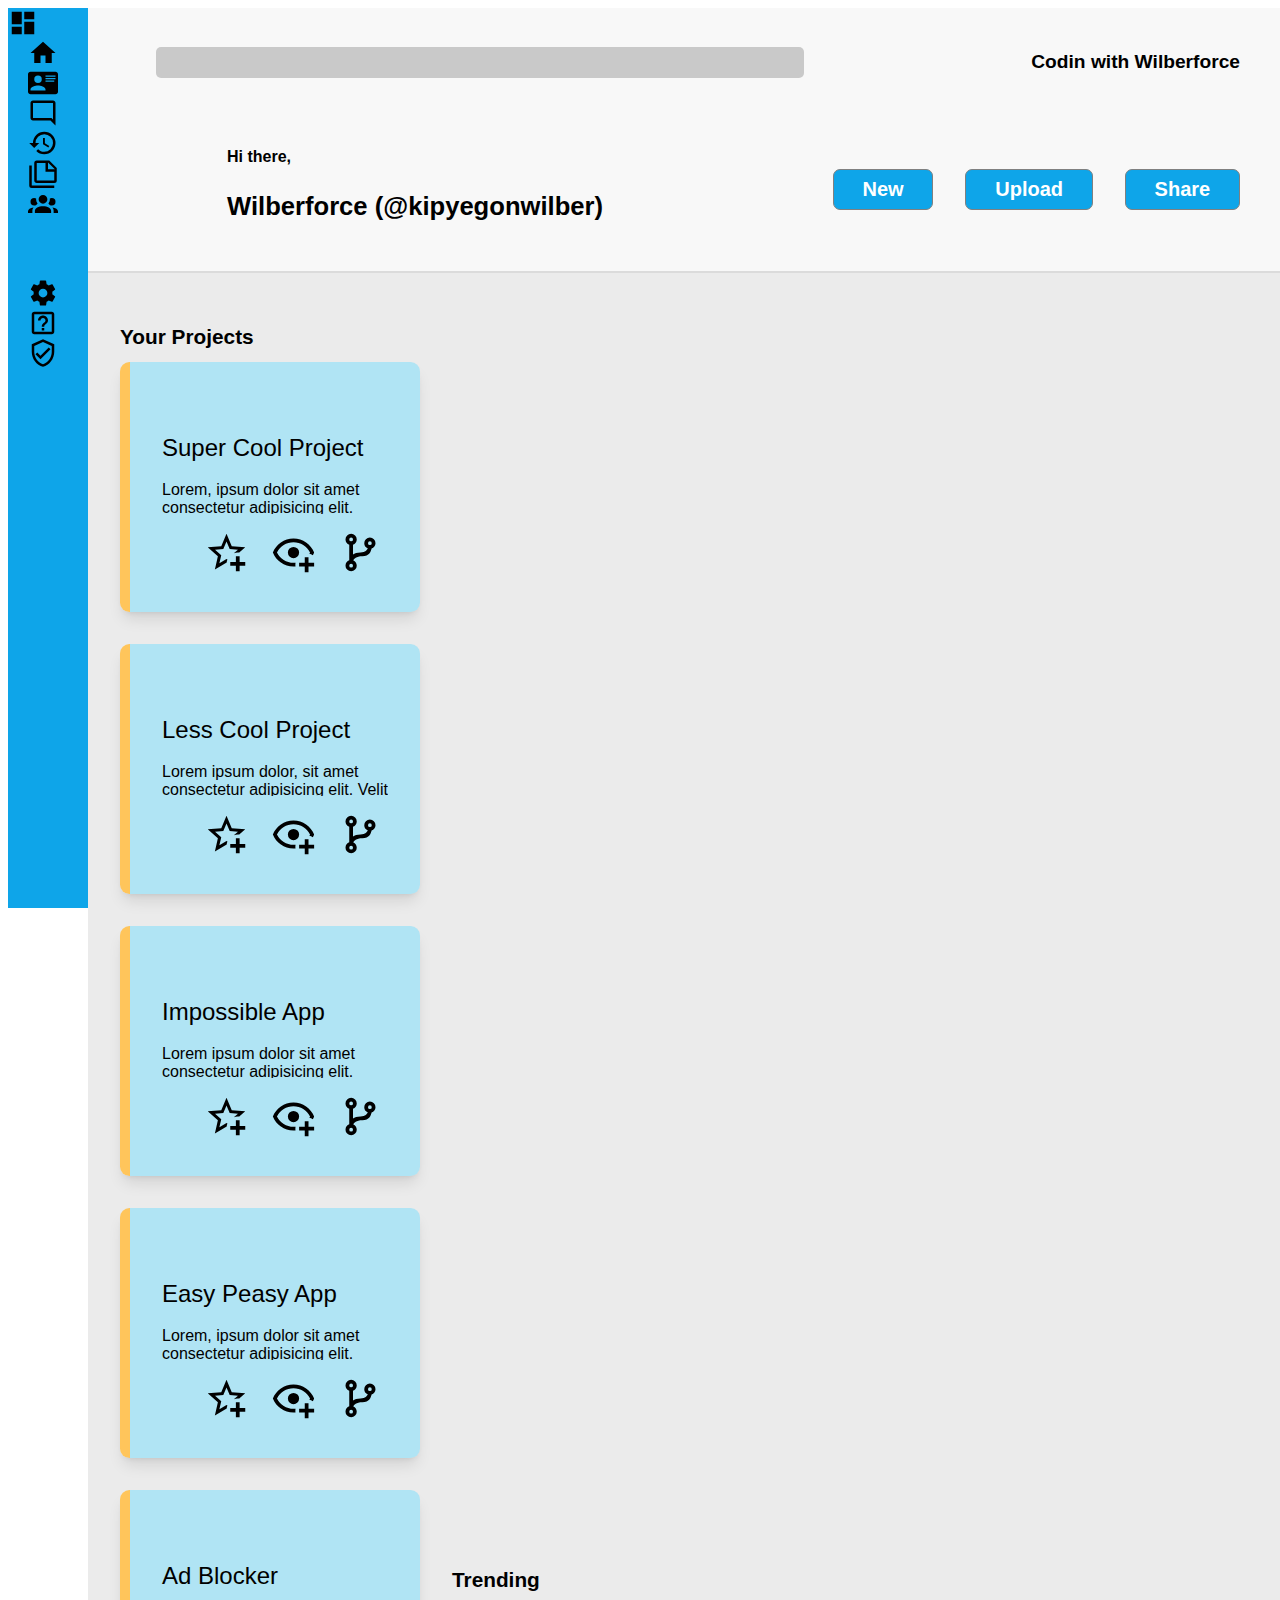
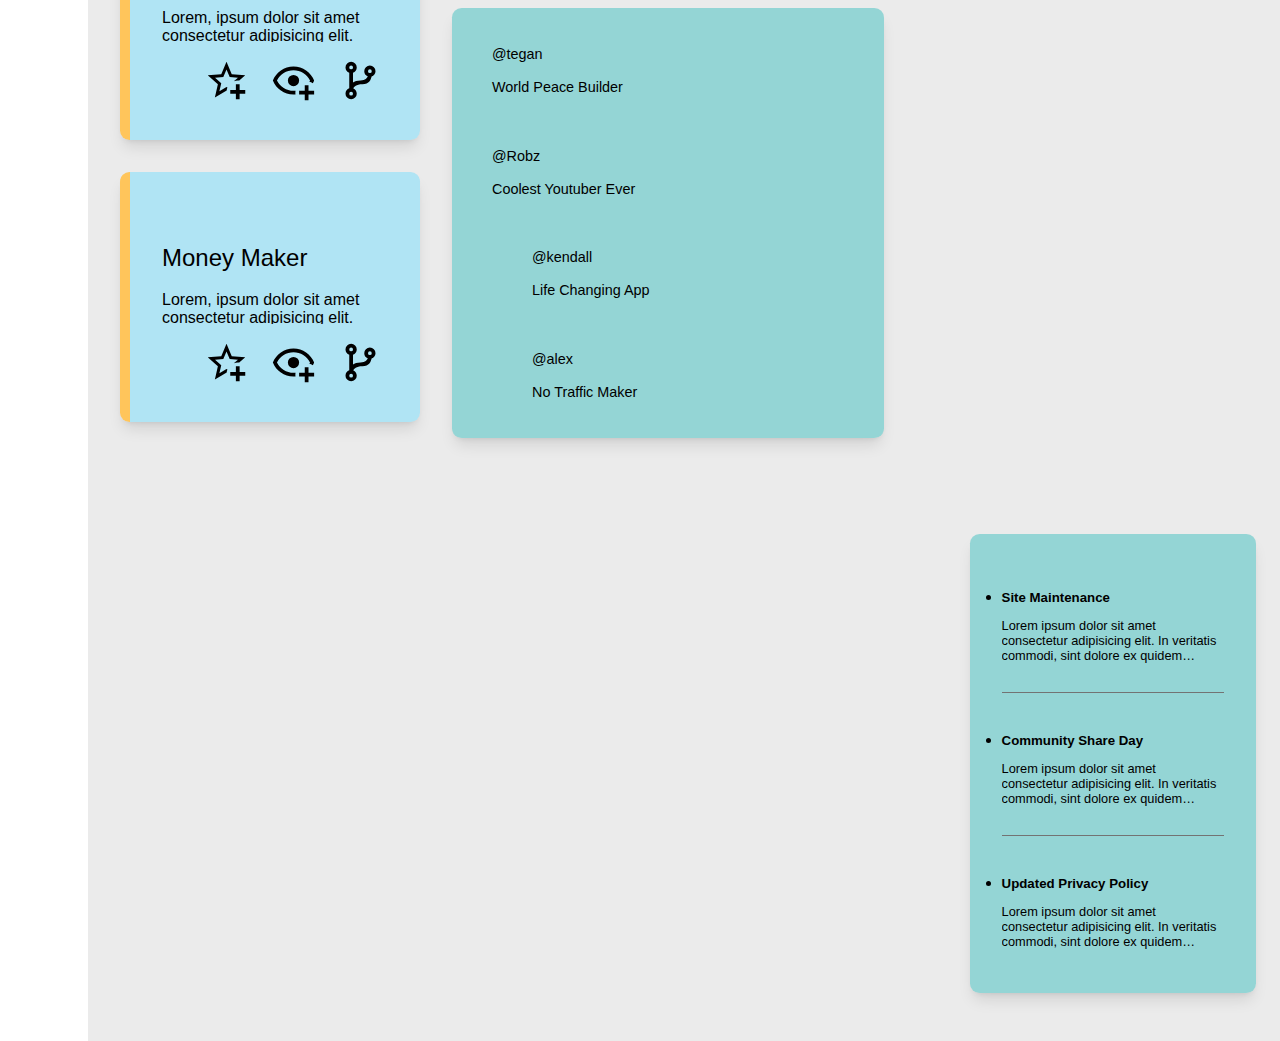
==== commit 691c0c52: "Did some code reorganization in the markup and css" ====
--- a/admin.html
+++ b/admin.html
@@ -1,290 +1,261 @@
 <!DOCTYPE html>
 <html lang="en">
-<head>
-    <meta charset="UTF-8">
-    <meta name="viewport" content="width=device-width, initial-scale=1.0">
+  <head>
+    <meta charset="UTF-8" />
+    <meta http-equiv="X-UA-Compatible" content="IE=edge" />
+    <meta name="viewport" content="width=device-width, initial-scale=1.0" />
     <title>Admin Dashboard</title>
-    <link rel="preconnect" href="https://fonts.googleapis.com" />
-
-    <link rel="stylesheet" href="style.css">
-    <link rel="stylesheet" href="reset.css">
-</head>
-<body>
-    <!--App Drawer-->
-    <!--icons from https://pictogrammers.com/library/mdi/ (Material Design Icons)-->
+    <link rel="stylesheet" href="style.css" />
+  </head>
+  <body>
+    <!-- App Drawer -->
     <div class="drawer">
-        <div class="dashboard menuItem">
-            <svg xmlns="http://www.w3.org/2000/svg" width="20" height="20" viewBox="0 0 24 24"><path d="M13,3V9H21V3M13,21H21V11H13M3,21H11V15H3M3,13H11V3H3V13Z" /></svg>
-            <h1>Dashboard</h1>
-        </div>
-        <div class="menuItem">
-            <svg xmlns="http://www.w3.org/2000/svg" width="20" height="20" viewBox="0 0 24 24"><path d="M10,20V14H14V20H19V12H22L12,3L2,12H5V20H10Z" /></svg>
-            <h1>Home</h1>
-        </div>
-        <div class="menuItem">
-            <svg xmlns="http://www.w3.org/2000/svg" width="20" height="20" viewBox="0 0 24 24"><path d="M2,3H22C23.05,3 24,3.95 24,5V19C24,20.05 23.05,21 22,21H2C0.95,21 0,20.05 0,19V5C0,3.95 0.95,3 2,3M14,6V7H22V6H14M14,8V9H21.5L22,9V8H14M14,10V11H21V10H14M8,13.91C6,13.91 2,15 2,17V18H14V17C14,15 10,13.91 8,13.91M8,6A3,3 0 0,0 5,9A3,3 0 0,0 8,12A3,3 0 0,0 11,9A3,3 0 0,0 8,6Z" /></svg>
-            <h1>Profile</h1>
-        </div>
-        <div class="menuItem">
-            <svg xmlns="http://www.w3.org/2000/svg" width="20" height="20" viewBox="0 0 24 24"><path d="M20 2H4C2.9 2 2 2.9 2 4V16C2 17.1 2.9 18 4 18H18L22 22V4C22 2.9 21.1 2 20 2M20 17.2L18.8 16H4V4H20V17.2Z" /></svg>
-            <h1>Messages</h1>
-        </div>
-        <div class="menuItem">
-            <svg xmlns="http://www.w3.org/2000/svg" width="20" height="20" viewBox="0 0 24 24"><path d="M13.5,8H12V13L16.28,15.54L17,14.33L13.5,12.25V8M13,3A9,9 0 0,0 4,12H1L4.96,16.03L9,12H6A7,7 0 0,1 13,5A7,7 0 0,1 20,12A7,7 0 0,1 13,19C11.07,19 9.32,18.21 8.06,16.94L6.64,18.36C8.27,20 10.5,21 13,21A9,9 0 0,0 22,12A9,9 0 0,0 13,3" /></svg>
-            <h1>History</h1>
-        </div>
-        <div class="menuItem">
-            <svg xmlns="http://www.w3.org/2000/svg" width="20" height="20" viewBox="0 0 24 24"><path d="M3,6V22H21V24H3A2,2 0 0,1 1,22V6H3M16,9H21.5L16,3.5V9M7,2H17L23,8V18A2,2 0 0,1 21,20H7C5.89,20 5,19.1 5,18V4A2,2 0 0,1 7,2M7,4V18H21V11H14V4H7Z" /></svg>
-            <h1>Tasks</h1>
-        </div>
-        <div class="menuItem">
-            <svg xmlns="http://www.w3.org/2000/svg" width="20" height="20" viewBox="0 0 24 24"><path d="M12,5.5A3.5,3.5 0 0,1 15.5,9A3.5,3.5 0 0,1 12,12.5A3.5,3.5 0 0,1 8.5,9A3.5,3.5 0 0,1 12,5.5M5,8C5.56,8 6.08,8.15 6.53,8.42C6.38,9.85 6.8,11.27 7.66,12.38C7.16,13.34 6.16,14 5,14A3,3 0 0,1 2,11A3,3 0 0,1 5,8M19,8A3,3 0 0,1 22,11A3,3 0 0,1 19,14C17.84,14 16.84,13.34 16.34,12.38C17.2,11.27 17.62,9.85 17.47,8.42C17.92,8.15 18.44,8 19,8M5.5,18.25C5.5,16.18 8.41,14.5 12,14.5C15.59,14.5 18.5,16.18 18.5,18.25V20H5.5V18.25M0,20V18.5C0,17.11 1.89,15.94 4.45,15.6C3.86,16.28 3.5,17.22 3.5,18.25V20H0M24,20H20.5V18.25C20.5,17.22 20.14,16.28 19.55,15.6C22.11,15.94 24,17.11 24,18.5V20Z" /></svg>
-            <h1>Communities</h1>
-        </div>
-        <!--Some extra spacing, so nth child-->
-        <div class="menuItem">
-            <svg xmlns="http://www.w3.org/2000/svg" width="20" height="20" viewBox="0 0 24 24"><path d="M12,15.5A3.5,3.5 0 0,1 8.5,12A3.5,3.5 0 0,1 12,8.5A3.5,3.5 0 0,1 15.5,12A3.5,3.5 0 0,1 12,15.5M19.43,12.97C19.47,12.65 19.5,12.33 19.5,12C19.5,11.67 19.47,11.34 19.43,11L21.54,9.37C21.73,9.22 21.78,8.95 21.66,8.73L19.66,5.27C19.54,5.05 19.27,4.96 19.05,5.05L16.56,6.05C16.04,5.66 15.5,5.32 14.87,5.07L14.5,2.42C14.46,2.18 14.25,2 14,2H10C9.75,2 9.54,2.18 9.5,2.42L9.13,5.07C8.5,5.32 7.96,5.66 7.44,6.05L4.95,5.05C4.73,4.96 4.46,5.05 4.34,5.27L2.34,8.73C2.21,8.95 2.27,9.22 2.46,9.37L4.57,11C4.53,11.34 4.5,11.67 4.5,12C4.5,12.33 4.53,12.65 4.57,12.97L2.46,14.63C2.27,14.78 2.21,15.05 2.34,15.27L4.34,18.73C4.46,18.95 4.73,19.03 4.95,18.95L7.44,17.94C7.96,18.34 8.5,18.68 9.13,18.93L9.5,21.58C9.54,21.82 9.75,22 10,22H14C14.25,22 14.46,21.82 14.5,21.58L14.87,18.93C15.5,18.67 16.04,18.34 16.56,17.94L19.05,18.95C19.27,19.03 19.54,18.95 19.66,18.73L21.66,15.27C21.78,15.05 21.73,14.78 21.54,14.63L19.43,12.97Z" /></svg>
-            <h1>Settings</h1>
-        </div>
-        <div class="menuItem">
-            <svg xmlns="http://www.w3.org/2000/svg" width="20" height="20" viewBox="0 0 24 24"><path d="M11 18H13V16H11V18M12 6C9.8 6 8 7.8 8 10H10C10 8.9 10.9 8 12 8S14 8.9 14 10C14 12 11 11.8 11 15H13C13 12.8 16 12.5 16 10C16 7.8 14.2 6 12 6M19 5V19H5V5H19M19 3H5C3.9 3 3 3.9 3 5V19C3 20.1 3.9 21 5 21H19C20.1 21 21 20.1 21 19V5C21 3.9 20.1 3 19 3Z" /></svg>
-            <h1>Support</h1>
-        </div>
-        <div class="menuItem">
-            <svg xmlns="http://www.w3.org/2000/svg" width="20" height="20" viewBox="0 0 24 24"><path d="M21,11C21,16.55 17.16,21.74 12,23C6.84,21.74 3,16.55 3,11V5L12,1L21,5V11M12,21C15.75,20 19,15.54 19,11.22V6.3L12,3.18L5,6.3V11.22C5,15.54 8.25,20 12,21M10,17L6,13L7.41,11.59L10,14.17L16.59,7.58L18,9" /></svg>
-            <h1>Privacy</h1>
-        </div>
+      <div class="dashboard menuItem">
+        <svg xmlns="http://www.w3.org/2000/svg" width="30" height="30" viewBox="0 0 24 24"><path d="M13,3V9H21V3M13,21H21V11H13M3,21H11V15H3M3,13H11V3H3V13Z" /></svg>
+        <h1>Dashboard</h1>
+      </div>
+      <div class="menuItem">
+        <svg xmlns="http://www.w3.org/2000/svg" width="30" height="30" viewBox="0 0 24 24"><path d="M10,20V14H14V20H19V12H22L12,3L2,12H5V20H10Z" /></svg>
+        <h1>Home</h1>
+      </div>
+      <div class="menuItem">
+        <svg xmlns="http://www.w3.org/2000/svg" width="30" height="30" viewBox="0 0 24 24"><path d="M2,3H22C23.05,3 24,3.95 24,5V19C24,20.05 23.05,21 22,21H2C0.95,21 0,20.05 0,19V5C0,3.95 0.95,3 2,3M14,6V7H22V6H14M14,8V9H21.5L22,9V8H14M14,10V11H21V10H14M8,13.91C6,13.91 2,15 2,17V18H14V17C14,15 10,13.91 8,13.91M8,6A3,3 0 0,0 5,9A3,3 0 0,0 8,12A3,3 0 0,0 11,9A3,3 0 0,0 8,6Z" /></svg>
+        <h1>Profile</h1>
+      </div>
+      <div class="menuItem">
+        <svg xmlns="http://www.w3.org/2000/svg" width="30" height="30" viewBox="0 0 24 24"><path d="M20 2H4C2.9 2 2 2.9 2 4V16C2 17.1 2.9 18 4 18H18L22 22V4C22 2.9 21.1 2 20 2M20 17.2L18.8 16H4V4H20V17.2Z" /></svg>
+        <h1>Messages</h1>
+      </div>
+      <div class="menuItem">
+        <svg xmlns="http://www.w3.org/2000/svg" width="30" height="30" viewBox="0 0 24 24"><path d="M13.5,8H12V13L16.28,15.54L17,14.33L13.5,12.25V8M13,3A9,9 0 0,0 4,12H1L4.96,16.03L9,12H6A7,7 0 0,1 13,5A7,7 0 0,1 20,12A7,7 0 0,1 13,19C11.07,19 9.32,18.21 8.06,16.94L6.64,18.36C8.27,20 10.5,21 13,21A9,9 0 0,0 22,12A9,9 0 0,0 13,3" /></svg>
+        <h1>History</h1>
+      </div>
+      <div class="menuItem">
+        <svg xmlns="http://www.w3.org/2000/svg" width="30" height="30" viewBox="0 0 24 24"><path d="M3,6V22H21V24H3A2,2 0 0,1 1,22V6H3M16,9H21.5L16,3.5V9M7,2H17L23,8V18A2,2 0 0,1 21,20H7C5.89,20 5,19.1 5,18V4A2,2 0 0,1 7,2M7,4V18H21V11H14V4H7Z" /></svg>
+        <h1>Tasks</h1>
+      </div>
+      <div class="menuItem">
+        <svg xmlns="http://www.w3.org/2000/svg" width="30" height="30" viewBox="0 0 24 24"><path d="M12,5.5A3.5,3.5 0 0,1 15.5,9A3.5,3.5 0 0,1 12,12.5A3.5,3.5 0 0,1 8.5,9A3.5,3.5 0 0,1 12,5.5M5,8C5.56,8 6.08,8.15 6.53,8.42C6.38,9.85 6.8,11.27 7.66,12.38C7.16,13.34 6.16,14 5,14A3,3 0 0,1 2,11A3,3 0 0,1 5,8M19,8A3,3 0 0,1 22,11A3,3 0 0,1 19,14C17.84,14 16.84,13.34 16.34,12.38C17.2,11.27 17.62,9.85 17.47,8.42C17.92,8.15 18.44,8 19,8M5.5,18.25C5.5,16.18 8.41,14.5 12,14.5C15.59,14.5 18.5,16.18 18.5,18.25V20H5.5V18.25M0,20V18.5C0,17.11 1.89,15.94 4.45,15.6C3.86,16.28 3.5,17.22 3.5,18.25V20H0M24,20H20.5V18.25C20.5,17.22 20.14,16.28 19.55,15.6C22.11,15.94 24,17.11 24,18.5V20Z" /></svg>
+        <h1>Communities</h1>
+      </div>
+      <!-- Need extra spacing, so nth child -->
+      <div class="menuItem">
+        <svg xmlns="http://www.w3.org/2000/svg" width="30" height="30" viewBox="0 0 24 24"><path d="M12,15.5A3.5,3.5 0 0,1 8.5,12A3.5,3.5 0 0,1 12,8.5A3.5,3.5 0 0,1 15.5,12A3.5,3.5 0 0,1 12,15.5M19.43,12.97C19.47,12.65 19.5,12.33 19.5,12C19.5,11.67 19.47,11.34 19.43,11L21.54,9.37C21.73,9.22 21.78,8.95 21.66,8.73L19.66,5.27C19.54,5.05 19.27,4.96 19.05,5.05L16.56,6.05C16.04,5.66 15.5,5.32 14.87,5.07L14.5,2.42C14.46,2.18 14.25,2 14,2H10C9.75,2 9.54,2.18 9.5,2.42L9.13,5.07C8.5,5.32 7.96,5.66 7.44,6.05L4.95,5.05C4.73,4.96 4.46,5.05 4.34,5.27L2.34,8.73C2.21,8.95 2.27,9.22 2.46,9.37L4.57,11C4.53,11.34 4.5,11.67 4.5,12C4.5,12.33 4.53,12.65 4.57,12.97L2.46,14.63C2.27,14.78 2.21,15.05 2.34,15.27L4.34,18.73C4.46,18.95 4.73,19.03 4.95,18.95L7.44,17.94C7.96,18.34 8.5,18.68 9.13,18.93L9.5,21.58C9.54,21.82 9.75,22 10,22H14C14.25,22 14.46,21.82 14.5,21.58L14.87,18.93C15.5,18.67 16.04,18.34 16.56,17.94L19.05,18.95C19.27,19.03 19.54,18.95 19.66,18.73L21.66,15.27C21.78,15.05 21.73,14.78 21.54,14.63L19.43,12.97Z" /></svg>
+        <h1>Settings</h1>
+      </div>
+      <div class="menuItem">
+        <svg xmlns="http://www.w3.org/2000/svg" width="30" height="30" viewBox="0 0 24 24"><path d="M11 18H13V16H11V18M12 6C9.8 6 8 7.8 8 10H10C10 8.9 10.9 8 12 8S14 8.9 14 10C14 12 11 11.8 11 15H13C13 12.8 16 12.5 16 10C16 7.8 14.2 6 12 6M19 5V19H5V5H19M19 3H5C3.9 3 3 3.9 3 5V19C3 20.1 3.9 21 5 21H19C20.1 21 21 20.1 21 19V5C21 3.9 20.1 3 19 3Z" /></svg>
+        <h1>Support</h1>
+      </div>
+      <div class="menuItem">
+        <svg xmlns="http://www.w3.org/2000/svg" width="30" height="30" viewBox="0 0 24 24"><path d="M21,11C21,16.55 17.16,21.74 12,23C6.84,21.74 3,16.55 3,11V5L12,1L21,5V11M12,21C15.75,20 19,15.54 19,11.22V6.3L12,3.18L5,6.3V11.22C5,15.54 8.25,20 12,21M10,17L6,13L7.41,11.59L10,14.17L16.59,7.58L18,9" /></svg>
+        <h1>Privacy</h1>
+      </div>
     </div>
-    <!--Navbar-->
+
+    <!-- Navbar -->
     <div class="navbar">
-        <!--Top Section-->
-        <div class="topNav">
-            <!--Search icon and search bar-->
-            <div class="search">
-                <div class="menuItem">
-                    <img src="/icons/magnify.svg" alt="">
-                    <svg xmlns="http://www.w3.org/2000/svg" width="20" height="20" viewBox="0 0 24 24"><path d="M9.5,3A6.5,6.5 0 0,1 16,9.5C16,11.11 15.41,12.59 14.44,13.73L14.71,14H15.5L20.5,19L19,20.5L14,15.5V14.71L13.73,14.44C12.59,15.41 11.11,16 9.5,16A6.5,6.5 0 0,1 3,9.5A6.5,6.5 0 0,1 9.5,3M9.5,5C7,5 5,7 5,9.5C5,12 7,14 9.5,14C12,14 14,12 14,9.5C14,7 12,5 9.5,5Z" /></svg>
-                </div>
-            </div>
-            <input type="text" name="search" autocomplete="off" />
+      <!-- Top Section -->
+      <div class="topNav">
+        <!-- Search icon and search bar -->
+        <div class="search">
+          <div class="menuItem">
+            <img src="/icons/magnify.svg" alt="" />
+          </div>
+          <input type="text" name="search" autocomplete="off" />
         </div>
         <div class="account">
-            <div class="menuIcon">
-                <img src="/icons/bell-ring-outline.svg" alt="">
-                <svg xmlns="http://www.w3.org/2000/svg" width="20" height="20" viewBox="0 0 24 24"><path d="M10,21H14A2,2 0 0,1 12,23A2,2 0 0,1 10,21M21,19V20H3V19L5,17V11C5,7.9 7.03,5.17 10,4.29C10,4.19 10,4.1 10,4A2,2 0 0,1 12,2A2,2 0 0,1 14,4C14,4.1 14,4.19 14,4.29C16.97,5.17 19,7.9 19,11V17L21,19M17,11A5,5 0 0,0 12,6A5,5 0 0,0 7,11V18H17V11M19.75,3.19L18.33,4.61C20.04,6.3 21,8.6 21,11H23C23,8.07 21.84,5.25 19.75,3.19M1,11H3C3,8.6 3.96,6.3 5.67,4.61L4.25,3.19C2.16,5.25 1,8.07 1,11Z" /></svg>
-            </div>
-            <!--Avatar from Github-->
-            <div class="gh-avatar">
-                <!--Our username-->
-                <p class="name">Coding with Kipyegonwilber</p>
-            </div>
-        </div>
-        <!--Bottom Section-->
-        <div class="bottom">
-            <!--Profile details-->
-            <div class="profile">
-                <div class="profile-name">
-                    <p class="greeting">Hi there,</p>
-                    <p class="name">Kipyegon Wilberforce<span class="username"> (@kipyegonwilber)</span></p>
-                </div>
-            </div>
-        </div>
-        
-        <!--Button Section-->
+          <div class="menuIcon">
+            <img src="/icons/bell-ring-outline.svg" alt="" />
+          </div>
+          <!-- Avatar from Github -->
+          <div class="gh-avatar"></div>
+          <!-- Our username -->
+          <p class="name">Codin with Wilberforce</p>
+        </div>
+      </div>
+
+      <!-- Bottom Section -->
+      <div class="bottom">
+        <!-- Profile details -->
+        <div class="profile">
+          <div class="gh-avatar"></div>
+          <div class="profile-name">
+            <p class="greeting">Hi there,</p>
+            <p class="name">Wilberforce <span class="username">(@kipyegonwilber)</span></p>
+          </div>
+        </div>
+        <!-- Button section -->
         <div class="buttons">
-            <button class="btn">New</button>
-            <button class="btn">Upload</button>
-            <button class="btn">Share</button>
-        </div>
+          <button class="btn">New</button>
+          <button class="btn">Upload</button>
+          <button class="btn">Share</button>
+        </div>
+      </div>
     </div>
 
-    <!--Main Content-->
+    <!-- Main Content -->
     <main class="content">
-        <div class="projects">
-            <h3>Your Projects</h3>
-
-            <!--Section for all project cards-->
-            <div class="cards">
-                <!--Each individual card, we need 6 cards-->
-                <div class="card">
-                    <h5 class="card-title">Supper Cool Project</h5>
-                    <p class="card-text">
-                        Lorem, ipsum dolor sit amet consectetur adipisicing elit. Fugit ea
-                        doloribus debitis reprehenderit? Sapiente, qui quaerat enim non.
-                    </p>
-                    <div class="icons">
-                        <img src="/icons/star-plus-outline.svg" alt="">
-                        <svg xmlns="http://www.w3.org/2000/svg" width="20" height="20" viewBox="0 0 24 24"><path d="M5.8 21L7.4 14L2 9.2L9.2 8.6L12 2L14.8 8.6L22 9.2L18.8 12H18C17.3 12 16.6 12.1 15.9 12.4L18.1 10.5L13.7 10.1L12 6.1L10.3 10.1L5.9 10.5L9.2 13.4L8.2 17.7L12 15.4L12.5 15.7C12.3 16.2 12.1 16.8 12.1 17.3L5.8 21M17 14V17H14V19H17V22H19V19H22V17H19V14H17Z" /></svg>
-                        <img src="/icons/eye-plus-outline.svg" alt="">
-                        <svg xmlns="http://www.w3.org/2000/svg" width="20" height="20" viewBox="0 0 24 24"><path d="M12,4.5C7,4.5 2.73,7.61 1,12C2.73,16.39 7,19.5 12,19.5C12.36,19.5 12.72,19.5 13.08,19.45C13.03,19.13 13,18.82 13,18.5C13,18.14 13.04,17.78 13.1,17.42C12.74,17.46 12.37,17.5 12,17.5C8.24,17.5 4.83,15.36 3.18,12C4.83,8.64 8.24,6.5 12,6.5C15.76,6.5 19.17,8.64 20.82,12C20.7,12.24 20.56,12.45 20.43,12.68C21.09,12.84 21.72,13.11 22.29,13.5C22.56,13 22.8,12.5 23,12C21.27,7.61 17,4.5 12,4.5M12,9A3,3 0 0,0 9,12A3,3 0 0,0 12,15A3,3 0 0,0 15,12A3,3 0 0,0 12,9M18,14.5V17.5H15V19.5H18V22.5H20V19.5H23V17.5H20V14.5H18Z" /></svg>
-                        <img src="/icons/source-branch.svg" alt="">
-                        <svg xmlns="http://www.w3.org/2000/svg" width="20" height="20" viewBox="0 0 24 24"><path d="M13,14C9.64,14 8.54,15.35 8.18,16.24C9.25,16.7 10,17.76 10,19A3,3 0 0,1 7,22A3,3 0 0,1 4,19C4,17.69 4.83,16.58 6,16.17V7.83C4.83,7.42 4,6.31 4,5A3,3 0 0,1 7,2A3,3 0 0,1 10,5C10,6.31 9.17,7.42 8,7.83V13.12C8.88,12.47 10.16,12 12,12C14.67,12 15.56,10.66 15.85,9.77C14.77,9.32 14,8.25 14,7A3,3 0 0,1 17,4A3,3 0 0,1 20,7C20,8.34 19.12,9.5 17.91,9.86C17.65,11.29 16.68,14 13,14M7,18A1,1 0 0,0 6,19A1,1 0 0,0 7,20A1,1 0 0,0 8,19A1,1 0 0,0 7,18M7,4A1,1 0 0,0 6,5A1,1 0 0,0 7,6A1,1 0 0,0 8,5A1,1 0 0,0 7,4M17,6A1,1 0 0,0 16,7A1,1 0 0,0 17,8A1,1 0 0,0 18,7A1,1 0 0,0 17,6Z" /></svg>
-                    </div>
-                </div>
-
-                <!--Each individual card, we need 6 cards-->
-                <div class="card">
-                    <h5 class="card-title">Less Cool Project</h5>
-                    <p class="card-text">
-                        Lorem ipsum dolor, sit amet consectetur adipisicing elit. Velit
-                        officia nesciunt harum distinctio quia nisi ipsum reiciendis
-                        aspernatur, sunt nam. Doloremque aliquam ut culpa harum non rem
-                        in, cumque vitae!
-                    </p>
-                    <div class="icons">
-                        <img src="/icons/star-plus-outline.svg" alt="">
-                        <svg xmlns="http://www.w3.org/2000/svg" width="20" height="20" viewBox="0 0 24 24"><path d="M5.8 21L7.4 14L2 9.2L9.2 8.6L12 2L14.8 8.6L22 9.2L18.8 12H18C17.3 12 16.6 12.1 15.9 12.4L18.1 10.5L13.7 10.1L12 6.1L10.3 10.1L5.9 10.5L9.2 13.4L8.2 17.7L12 15.4L12.5 15.7C12.3 16.2 12.1 16.8 12.1 17.3L5.8 21M17 14V17H14V19H17V22H19V19H22V17H19V14H17Z" /></svg>
-                        <img src="/icons/eye-plus-outline.svg" alt="">
-                        <svg xmlns="http://www.w3.org/2000/svg" width="20" height="20" viewBox="0 0 24 24"><path d="M12,4.5C7,4.5 2.73,7.61 1,12C2.73,16.39 7,19.5 12,19.5C12.36,19.5 12.72,19.5 13.08,19.45C13.03,19.13 13,18.82 13,18.5C13,18.14 13.04,17.78 13.1,17.42C12.74,17.46 12.37,17.5 12,17.5C8.24,17.5 4.83,15.36 3.18,12C4.83,8.64 8.24,6.5 12,6.5C15.76,6.5 19.17,8.64 20.82,12C20.7,12.24 20.56,12.45 20.43,12.68C21.09,12.84 21.72,13.11 22.29,13.5C22.56,13 22.8,12.5 23,12C21.27,7.61 17,4.5 12,4.5M12,9A3,3 0 0,0 9,12A3,3 0 0,0 12,15A3,3 0 0,0 15,12A3,3 0 0,0 12,9M18,14.5V17.5H15V19.5H18V22.5H20V19.5H23V17.5H20V14.5H18Z" /></svg>
-                        <img src="/icons/source-branch.svg" alt="">
-                        <svg xmlns="http://www.w3.org/2000/svg" width="20" height="20" viewBox="0 0 24 24"><path d="M13,14C9.64,14 8.54,15.35 8.18,16.24C9.25,16.7 10,17.76 10,19A3,3 0 0,1 7,22A3,3 0 0,1 4,19C4,17.69 4.83,16.58 6,16.17V7.83C4.83,7.42 4,6.31 4,5A3,3 0 0,1 7,2A3,3 0 0,1 10,5C10,6.31 9.17,7.42 8,7.83V13.12C8.88,12.47 10.16,12 12,12C14.67,12 15.56,10.66 15.85,9.77C14.77,9.32 14,8.25 14,7A3,3 0 0,1 17,4A3,3 0 0,1 20,7C20,8.34 19.12,9.5 17.91,9.86C17.65,11.29 16.68,14 13,14M7,18A1,1 0 0,0 6,19A1,1 0 0,0 7,20A1,1 0 0,0 8,19A1,1 0 0,0 7,18M7,4A1,1 0 0,0 6,5A1,1 0 0,0 7,6A1,1 0 0,0 8,5A1,1 0 0,0 7,4M17,6A1,1 0 0,0 16,7A1,1 0 0,0 17,8A1,1 0 0,0 18,7A1,1 0 0,0 17,6Z" /></svg>
-                    </div>
-                </div>
-                
-                <!--Each individual card, we need 6 cards-->
-                <div class="card">
-                    <h5 class="card-title">Impossible App</h5>
-                    <p class="card-text">
-                        Lorem ipsum dolor sit amet consectetur adipisicing elit. Ratione,
-                        dicta. Pariatur libero a molestiae quod culpa deserunt quo quam
-                        eos necessitatibus aliquid, nam fuga sed itaque magnam delectus ex
-                        animi?
-                    </p>
-                    <div class="icons">
-                        <img src="/icons/star-plus-outline.svg" alt="">
-                        <svg xmlns="http://www.w3.org/2000/svg" width="20" height="20" viewBox="0 0 24 24"><path d="M5.8 21L7.4 14L2 9.2L9.2 8.6L12 2L14.8 8.6L22 9.2L18.8 12H18C17.3 12 16.6 12.1 15.9 12.4L18.1 10.5L13.7 10.1L12 6.1L10.3 10.1L5.9 10.5L9.2 13.4L8.2 17.7L12 15.4L12.5 15.7C12.3 16.2 12.1 16.8 12.1 17.3L5.8 21M17 14V17H14V19H17V22H19V19H22V17H19V14H17Z" /></svg>
-                        <img src="/icons/eye-plus-outline.svg" alt="">
-                        <svg xmlns="http://www.w3.org/2000/svg" width="20" height="20" viewBox="0 0 24 24"><path d="M12,4.5C7,4.5 2.73,7.61 1,12C2.73,16.39 7,19.5 12,19.5C12.36,19.5 12.72,19.5 13.08,19.45C13.03,19.13 13,18.82 13,18.5C13,18.14 13.04,17.78 13.1,17.42C12.74,17.46 12.37,17.5 12,17.5C8.24,17.5 4.83,15.36 3.18,12C4.83,8.64 8.24,6.5 12,6.5C15.76,6.5 19.17,8.64 20.82,12C20.7,12.24 20.56,12.45 20.43,12.68C21.09,12.84 21.72,13.11 22.29,13.5C22.56,13 22.8,12.5 23,12C21.27,7.61 17,4.5 12,4.5M12,9A3,3 0 0,0 9,12A3,3 0 0,0 12,15A3,3 0 0,0 15,12A3,3 0 0,0 12,9M18,14.5V17.5H15V19.5H18V22.5H20V19.5H23V17.5H20V14.5H18Z" /></svg>
-                        <img src="/icons/source-branch.svg" alt="">
-                        <svg xmlns="http://www.w3.org/2000/svg" width="20" height="20" viewBox="0 0 24 24"><path d="M13,14C9.64,14 8.54,15.35 8.18,16.24C9.25,16.7 10,17.76 10,19A3,3 0 0,1 7,22A3,3 0 0,1 4,19C4,17.69 4.83,16.58 6,16.17V7.83C4.83,7.42 4,6.31 4,5A3,3 0 0,1 7,2A3,3 0 0,1 10,5C10,6.31 9.17,7.42 8,7.83V13.12C8.88,12.47 10.16,12 12,12C14.67,12 15.56,10.66 15.85,9.77C14.77,9.32 14,8.25 14,7A3,3 0 0,1 17,4A3,3 0 0,1 20,7C20,8.34 19.12,9.5 17.91,9.86C17.65,11.29 16.68,14 13,14M7,18A1,1 0 0,0 6,19A1,1 0 0,0 7,20A1,1 0 0,0 8,19A1,1 0 0,0 7,18M7,4A1,1 0 0,0 6,5A1,1 0 0,0 7,6A1,1 0 0,0 8,5A1,1 0 0,0 7,4M17,6A1,1 0 0,0 16,7A1,1 0 0,0 17,8A1,1 0 0,0 18,7A1,1 0 0,0 17,6Z" /></svg>
-                    </div>
-                </div>
-                
-                <!--Each individual card, we need 6 cards-->
-                <div class="card">
-                    <h5 class="card-title">Easy Peasy App</h5>
-                    <p class="card-text">
-                        Lorem, ipsum dolor sit amet consectetur adipisicing elit. Fugit ea
-                        doloribus debitis reprehenderit? Sapiente, qui quaerat enim non.
-                    </p>
-                    <div class="icons">
-                        <img src="/icons/star-plus-outline.svg" alt="">
-                        <svg xmlns="http://www.w3.org/2000/svg" width="20" height="20" viewBox="0 0 24 24"><path d="M5.8 21L7.4 14L2 9.2L9.2 8.6L12 2L14.8 8.6L22 9.2L18.8 12H18C17.3 12 16.6 12.1 15.9 12.4L18.1 10.5L13.7 10.1L12 6.1L10.3 10.1L5.9 10.5L9.2 13.4L8.2 17.7L12 15.4L12.5 15.7C12.3 16.2 12.1 16.8 12.1 17.3L5.8 21M17 14V17H14V19H17V22H19V19H22V17H19V14H17Z" /></svg>
-                        <img src="/icons/eye-plus-outline.svg" alt="">
-                        <svg xmlns="http://www.w3.org/2000/svg" width="20" height="20" viewBox="0 0 24 24"><path d="M12,4.5C7,4.5 2.73,7.61 1,12C2.73,16.39 7,19.5 12,19.5C12.36,19.5 12.72,19.5 13.08,19.45C13.03,19.13 13,18.82 13,18.5C13,18.14 13.04,17.78 13.1,17.42C12.74,17.46 12.37,17.5 12,17.5C8.24,17.5 4.83,15.36 3.18,12C4.83,8.64 8.24,6.5 12,6.5C15.76,6.5 19.17,8.64 20.82,12C20.7,12.24 20.56,12.45 20.43,12.68C21.09,12.84 21.72,13.11 22.29,13.5C22.56,13 22.8,12.5 23,12C21.27,7.61 17,4.5 12,4.5M12,9A3,3 0 0,0 9,12A3,3 0 0,0 12,15A3,3 0 0,0 15,12A3,3 0 0,0 12,9M18,14.5V17.5H15V19.5H18V22.5H20V19.5H23V17.5H20V14.5H18Z" /></svg>
-                        <img src="/icons/source-branch.svg" alt="">
-                        <svg xmlns="http://www.w3.org/2000/svg" width="20" height="20" viewBox="0 0 24 24"><path d="M13,14C9.64,14 8.54,15.35 8.18,16.24C9.25,16.7 10,17.76 10,19A3,3 0 0,1 7,22A3,3 0 0,1 4,19C4,17.69 4.83,16.58 6,16.17V7.83C4.83,7.42 4,6.31 4,5A3,3 0 0,1 7,2A3,3 0 0,1 10,5C10,6.31 9.17,7.42 8,7.83V13.12C8.88,12.47 10.16,12 12,12C14.67,12 15.56,10.66 15.85,9.77C14.77,9.32 14,8.25 14,7A3,3 0 0,1 17,4A3,3 0 0,1 20,7C20,8.34 19.12,9.5 17.91,9.86C17.65,11.29 16.68,14 13,14M7,18A1,1 0 0,0 6,19A1,1 0 0,0 7,20A1,1 0 0,0 8,19A1,1 0 0,0 7,18M7,4A1,1 0 0,0 6,5A1,1 0 0,0 7,6A1,1 0 0,0 8,5A1,1 0 0,0 7,4M17,6A1,1 0 0,0 16,7A1,1 0 0,0 17,8A1,1 0 0,0 18,7A1,1 0 0,0 17,6Z" /></svg>
-                    </div>
-                </div>
-
-                <!--Each individual card, we need 6 cards-->
-                <div class="card">
-                    <h5 class="card-title">Add Blocker</h5>
-                    <p class="card-text">
-                        Lorem, ipsum dolor sit amet consectetur adipisicing elit. Fugit ea
-                        doloribus debitis reprehenderit? Sapiente, qui quaerat enim non.
-                    </p>
-                    <div class="icons">
-                        <img src="/icons/star-plus-outline.svg" alt="">
-                        <svg xmlns="http://www.w3.org/2000/svg" width="20" height="20" viewBox="0 0 24 24"><path d="M5.8 21L7.4 14L2 9.2L9.2 8.6L12 2L14.8 8.6L22 9.2L18.8 12H18C17.3 12 16.6 12.1 15.9 12.4L18.1 10.5L13.7 10.1L12 6.1L10.3 10.1L5.9 10.5L9.2 13.4L8.2 17.7L12 15.4L12.5 15.7C12.3 16.2 12.1 16.8 12.1 17.3L5.8 21M17 14V17H14V19H17V22H19V19H22V17H19V14H17Z" /></svg>
-                        <img src="/icons/eye-plus-outline.svg" alt="">
-                        <svg xmlns="http://www.w3.org/2000/svg" width="20" height="20" viewBox="0 0 24 24"><path d="M12,4.5C7,4.5 2.73,7.61 1,12C2.73,16.39 7,19.5 12,19.5C12.36,19.5 12.72,19.5 13.08,19.45C13.03,19.13 13,18.82 13,18.5C13,18.14 13.04,17.78 13.1,17.42C12.74,17.46 12.37,17.5 12,17.5C8.24,17.5 4.83,15.36 3.18,12C4.83,8.64 8.24,6.5 12,6.5C15.76,6.5 19.17,8.64 20.82,12C20.7,12.24 20.56,12.45 20.43,12.68C21.09,12.84 21.72,13.11 22.29,13.5C22.56,13 22.8,12.5 23,12C21.27,7.61 17,4.5 12,4.5M12,9A3,3 0 0,0 9,12A3,3 0 0,0 12,15A3,3 0 0,0 15,12A3,3 0 0,0 12,9M18,14.5V17.5H15V19.5H18V22.5H20V19.5H23V17.5H20V14.5H18Z" /></svg>
-                        <img src="/icons/source-branch.svg" alt="">
-                        <svg xmlns="http://www.w3.org/2000/svg" width="20" height="20" viewBox="0 0 24 24"><path d="M13,14C9.64,14 8.54,15.35 8.18,16.24C9.25,16.7 10,17.76 10,19A3,3 0 0,1 7,22A3,3 0 0,1 4,19C4,17.69 4.83,16.58 6,16.17V7.83C4.83,7.42 4,6.31 4,5A3,3 0 0,1 7,2A3,3 0 0,1 10,5C10,6.31 9.17,7.42 8,7.83V13.12C8.88,12.47 10.16,12 12,12C14.67,12 15.56,10.66 15.85,9.77C14.77,9.32 14,8.25 14,7A3,3 0 0,1 17,4A3,3 0 0,1 20,7C20,8.34 19.12,9.5 17.91,9.86C17.65,11.29 16.68,14 13,14M7,18A1,1 0 0,0 6,19A1,1 0 0,0 7,20A1,1 0 0,0 8,19A1,1 0 0,0 7,18M7,4A1,1 0 0,0 6,5A1,1 0 0,0 7,6A1,1 0 0,0 8,5A1,1 0 0,0 7,4M17,6A1,1 0 0,0 16,7A1,1 0 0,0 17,8A1,1 0 0,0 18,7A1,1 0 0,0 17,6Z" /></svg>
-                    </div>
-                </div>
-
-                <!--Each individual card, we need 6 cards-->
-                <div class="card">
-                    <h5 class="card-title">Money Maker</h5>
-                    <p class="card-text">
-                        Lorem, ipsum dolor sit amet consectetur adipisicing elit. Fugit ea
-                        doloribus debitis reprehenderit? Sapiente, qui quaerat enim non.
-                    </p>
-                    <div class="icons">
-                        <img src="/icons/star-plus-outline.svg" alt="">
-                        <svg xmlns="http://www.w3.org/2000/svg" width="20" height="20" viewBox="0 0 24 24"><path d="M5.8 21L7.4 14L2 9.2L9.2 8.6L12 2L14.8 8.6L22 9.2L18.8 12H18C17.3 12 16.6 12.1 15.9 12.4L18.1 10.5L13.7 10.1L12 6.1L10.3 10.1L5.9 10.5L9.2 13.4L8.2 17.7L12 15.4L12.5 15.7C12.3 16.2 12.1 16.8 12.1 17.3L5.8 21M17 14V17H14V19H17V22H19V19H22V17H19V14H17Z" /></svg>
-                        <img src="/icons/eye-plus-outline.svg" alt="">
-                        <svg xmlns="http://www.w3.org/2000/svg" width="20" height="20" viewBox="0 0 24 24"><path d="M12,4.5C7,4.5 2.73,7.61 1,12C2.73,16.39 7,19.5 12,19.5C12.36,19.5 12.72,19.5 13.08,19.45C13.03,19.13 13,18.82 13,18.5C13,18.14 13.04,17.78 13.1,17.42C12.74,17.46 12.37,17.5 12,17.5C8.24,17.5 4.83,15.36 3.18,12C4.83,8.64 8.24,6.5 12,6.5C15.76,6.5 19.17,8.64 20.82,12C20.7,12.24 20.56,12.45 20.43,12.68C21.09,12.84 21.72,13.11 22.29,13.5C22.56,13 22.8,12.5 23,12C21.27,7.61 17,4.5 12,4.5M12,9A3,3 0 0,0 9,12A3,3 0 0,0 12,15A3,3 0 0,0 15,12A3,3 0 0,0 12,9M18,14.5V17.5H15V19.5H18V22.5H20V19.5H23V17.5H20V14.5H18Z" /></svg>
-                        <img src="/icons/source-branch.svg" alt="">
-                        <svg xmlns="http://www.w3.org/2000/svg" width="20" height="20" viewBox="0 0 24 24"><path d="M13,14C9.64,14 8.54,15.35 8.18,16.24C9.25,16.7 10,17.76 10,19A3,3 0 0,1 7,22A3,3 0 0,1 4,19C4,17.69 4.83,16.58 6,16.17V7.83C4.83,7.42 4,6.31 4,5A3,3 0 0,1 7,2A3,3 0 0,1 10,5C10,6.31 9.17,7.42 8,7.83V13.12C8.88,12.47 10.16,12 12,12C14.67,12 15.56,10.66 15.85,9.77C14.77,9.32 14,8.25 14,7A3,3 0 0,1 17,4A3,3 0 0,1 20,7C20,8.34 19.12,9.5 17.91,9.86C17.65,11.29 16.68,14 13,14M7,18A1,1 0 0,0 6,19A1,1 0 0,0 7,20A1,1 0 0,0 8,19A1,1 0 0,0 7,18M7,4A1,1 0 0,0 6,5A1,1 0 0,0 7,6A1,1 0 0,0 8,5A1,1 0 0,0 7,4M17,6A1,1 0 0,0 16,7A1,1 0 0,0 17,8A1,1 0 0,0 18,7A1,1 0 0,0 17,6Z" /></svg>
-                    </div>
-                </div>
-            </div>
-        </div>
-
-        <!--Side content - Announcements and trending-->
-
-        <!--Announcements-->
-        <div class="announcements">
-            <ul class="card">
-                <!--List of individual announcements-->
-                <li class="announcement">
-                    <h5 class="card-title">Site Maintanance</h5>
-                    <p class="card-text">
-                        Lorem ipsum dolor sit amet consectetur adipisicing elit. In
-                        veritatis commodi, sint dolore ex quidem mollitia dignissimos
-                        omnis odio aliquam atque repudiandae quo ducimus rerum accusantium
-                        voluptatem ab suscipit quis.
-                    </p>
-                </li>
-                <li class="announcement">
-                    <h5 class="card-title">Community Share Day</h5>
-                    <p class="card-text">
-                        Lorem ipsum dolor sit amet consectetur adipisicing elit. In
-                        veritatis commodi, sint dolore ex quidem mollitia dignissimos
-                        omnis odio aliquam atque repudiandae quo ducimus rerum accusantium
-                        voluptatem ab suscipit quis.
-                    </p>
-                </li>
-                <li class="announcement">
-                    <h5 class="card-title">Updated Privacy Policy</h5>
-                    <p class="card-text">
-                        Lorem ipsum dolor sit amet consectetur adipisicing elit. In
-                        veritatis commodi, sint dolore ex quidem mollitia dignissimos
-                        omnis odio aliquam atque repudiandae quo ducimus rerum accusantium
-                        voluptatem ab suscipit quis.
-                    </p>
-                </li>
-            </ul>
-        </div>
-
-        <!--Trending Section-->
-        <div class="trending">
-            <h3>Trending</h3>
-            <ul class="card">
-
-                <!--List of all trending people-->
-                <li class="trend trend-1">
-                    <div class="gh-avatar"></div>
-                    <div class="account">
-                        <p class="username">@kipyegonwilber</p>
-                        <p class="name card-text">World Peace Builder</p>
-                    </div>
-                </li>
-                <li class="trend trend-2">
-                    <div class="gh-avatar2"></div>
-                    <div class="account">
-                        <p class="username">@tegan</p>
-                        <p class="name card-text">Coolest Youtuber Ever</p>
-                    </div>
-                </li>
-                <li class="trend trend-3">
-                    <div class="gh-avatar3"></div>
-                    <div class="account">
-                        <div class="username">@kendall</div>
-                        <p class="name card-text">Life Changing App</p>
-                    </div>
-                </li>
-                <li class="trend trend-4">
-                    <div class="gh-avatar4"></div>
-                    <div class="account">
-                    <p class="username">@alex</p>
-                    <p class="name card-text">No Traffic Maker</p>
-                </div>
-                </li>  
-            </ul>
-        </div>
+      <div class="projects">
+        <h3>Your Projects</h3>
+
+        <!-- Section for all project cards -->
+        <div class="cards">
+          <!-- Each individual card, we need 6 cards -->
+          <div class="card">
+            <h5 class="card-title">Super Cool Project</h5>
+            <p class="card-text">
+              Lorem, ipsum dolor sit amet consectetur adipisicing elit. Fugit ea
+              doloribus debitis reprehenderit? Sapiente, qui quaerat enim non.
+            </p>
+            <div class="icons">
+              <img src="/icons/star-plus-outline.svg" alt="" />
+              <img src="/icons/eye-plus-outline.svg" alt="" />
+              <img src="/icons/source-branch.svg" alt="" />
+            </div>
+          </div>
+          <!-- Each individual card, we need 6 cards -->
+          <div class="card">
+            <h5 class="card-title">Less Cool Project</h5>
+            <p class="card-text">
+              Lorem ipsum dolor, sit amet consectetur adipisicing elit. Velit
+              officia nesciunt harum distinctio quia nisi ipsum reiciendis
+              aspernatur, sunt nam. Doloremque aliquam ut culpa harum non rem
+              in, cumque vitae!
+            </p>
+            <div class="icons">
+              <img src="/icons/star-plus-outline.svg" alt="" />
+              <img src="/icons/eye-plus-outline.svg" alt="" />
+              <img src="/icons/source-branch.svg" alt="" />
+            </div>
+          </div>
+          <!-- Each individual card, we need 6 cards -->
+          <div class="card">
+            <h5 class="card-title">Impossible App</h5>
+            <p class="card-text">
+              Lorem ipsum dolor sit amet consectetur adipisicing elit. Ratione,
+              dicta. Pariatur libero a molestiae quod culpa deserunt quo quam
+              eos necessitatibus aliquid, nam fuga sed itaque magnam delectus ex
+              animi?
+            </p>
+            <div class="icons">
+              <img src="/icons/star-plus-outline.svg" alt="" />
+              <img src="/icons/eye-plus-outline.svg" alt="" />
+              <img src="/icons/source-branch.svg" alt="" />
+            </div>
+          </div>
+          <!-- Each individual card, we need 6 cards -->
+          <div class="card">
+            <h5 class="card-title">Easy Peasy App</h5>
+            <p class="card-text">
+              Lorem, ipsum dolor sit amet consectetur adipisicing elit. Fugit ea
+              doloribus debitis reprehenderit? Sapiente, qui quaerat enim non.
+            </p>
+            <div class="icons">
+              <img src="/icons/star-plus-outline.svg" alt="" />
+              <img src="/icons/eye-plus-outline.svg" alt="" />
+              <img src="/icons/source-branch.svg" alt="" />
+            </div>
+          </div>
+          <!-- Each individual card, we need 6 cards -->
+          <div class="card">
+            <h5 class="card-title">Ad Blocker</h5>
+            <p class="card-text">
+              Lorem, ipsum dolor sit amet consectetur adipisicing elit. Fugit ea
+              doloribus debitis reprehenderit? Sapiente, qui quaerat enim non.
+            </p>
+            <div class="icons">
+              <img src="/icons/star-plus-outline.svg" alt="" />
+              <img src="/icons/eye-plus-outline.svg" alt="" />
+              <img src="/icons/source-branch.svg" alt="" />
+            </div>
+          </div>
+          <!-- Each individual card, we need 6 cards -->
+          <div class="card">
+            <h5 class="card-title">Money Maker</h5>
+            <p class="card-text">
+              Lorem, ipsum dolor sit amet consectetur adipisicing elit. Fugit ea
+              doloribus debitis reprehenderit? Sapiente, qui quaerat enim non.
+            </p>
+            <div class="icons">
+              <img src="/icons/star-plus-outline.svg" alt="" />
+              <img src="/icons/eye-plus-outline.svg" alt="" />
+              <img src="/icons/source-branch.svg" alt="" />
+            </div>
+          </div>
+        </div>
+      </div>
+      <!-- Side content - Announcements and trending-->
+
+      <!-- Announcements -->
+      <div class="announcements">
+        <ul class="card">
+          <!-- List of individual announcments -->
+          <li class="announcement">
+            <h5 class="card-title">Site Maintenance</h5>
+            <p class="card-text">
+              Lorem ipsum dolor sit amet consectetur adipisicing elit. In
+              veritatis commodi, sint dolore ex quidem mollitia dignissimos
+              omnis odio aliquam atque repudiandae quo ducimus rerum accusantium
+              voluptatem ab suscipit quis.
+            </p>
+          </li>
+          <li class="announcement">
+            <h5 class="card-title">Community Share Day</h5>
+            <p class="card-text">
+              Lorem ipsum dolor sit amet consectetur adipisicing elit. In
+              veritatis commodi, sint dolore ex quidem mollitia dignissimos
+              omnis odio aliquam atque repudiandae quo ducimus rerum accusantium
+              voluptatem ab suscipit quis.
+            </p>
+          </li>
+          <li class="announcement">
+            <h5 class="card-title">Updated Privacy Policy</h5>
+            <p class="card-text">
+              Lorem ipsum dolor sit amet consectetur adipisicing elit. In
+              veritatis commodi, sint dolore ex quidem mollitia dignissimos
+              omnis odio aliquam atque repudiandae quo ducimus rerum accusantium
+              voluptatem ab suscipit quis.
+            </p>
+          </li>
+        </ul>
+      </div>
+
+      <!-- Trending Section -->
+      <div class="trending">
+        <h3>Trending</h3>
+        <ul class="card">
+          <!-- List of all trending people -->
+          <li class="trend trend-1">
+            <div class="gh-avatar2"></div>
+            <div class="account">
+              <p class="username">@tegan</p>
+              <p class="name card-text">World Peace Builder</p>
+            </div>
+          </li>
+          <li class="trend trend-2">
+            <div class="gh-avatar"></div>
+            <div class="account">
+              <p class="username">@Robz</p>
+              <p class="name card-text">Coolest Youtuber Ever</p>
+            </div>
+          </li>
+          <li class="trend trend-3">
+            <div class="gh-avatar3"></div>
+            <div class="account">
+              <p class="username">@kendall</p>
+              <p class="name card-text">Life Changing App</p>
+            </div>
+          </li>
+          <li class="trend trend-4">
+            <div class="gh-avatar4"></div>
+            <div class="account">
+              <p class="username">@alex</p>
+              <p class="name card-text">No Traffic Maker</p>
+            </div>
+          </li>
+        </ul>
+      </div>
     </main>
-</body>
+  </body>
 </html>